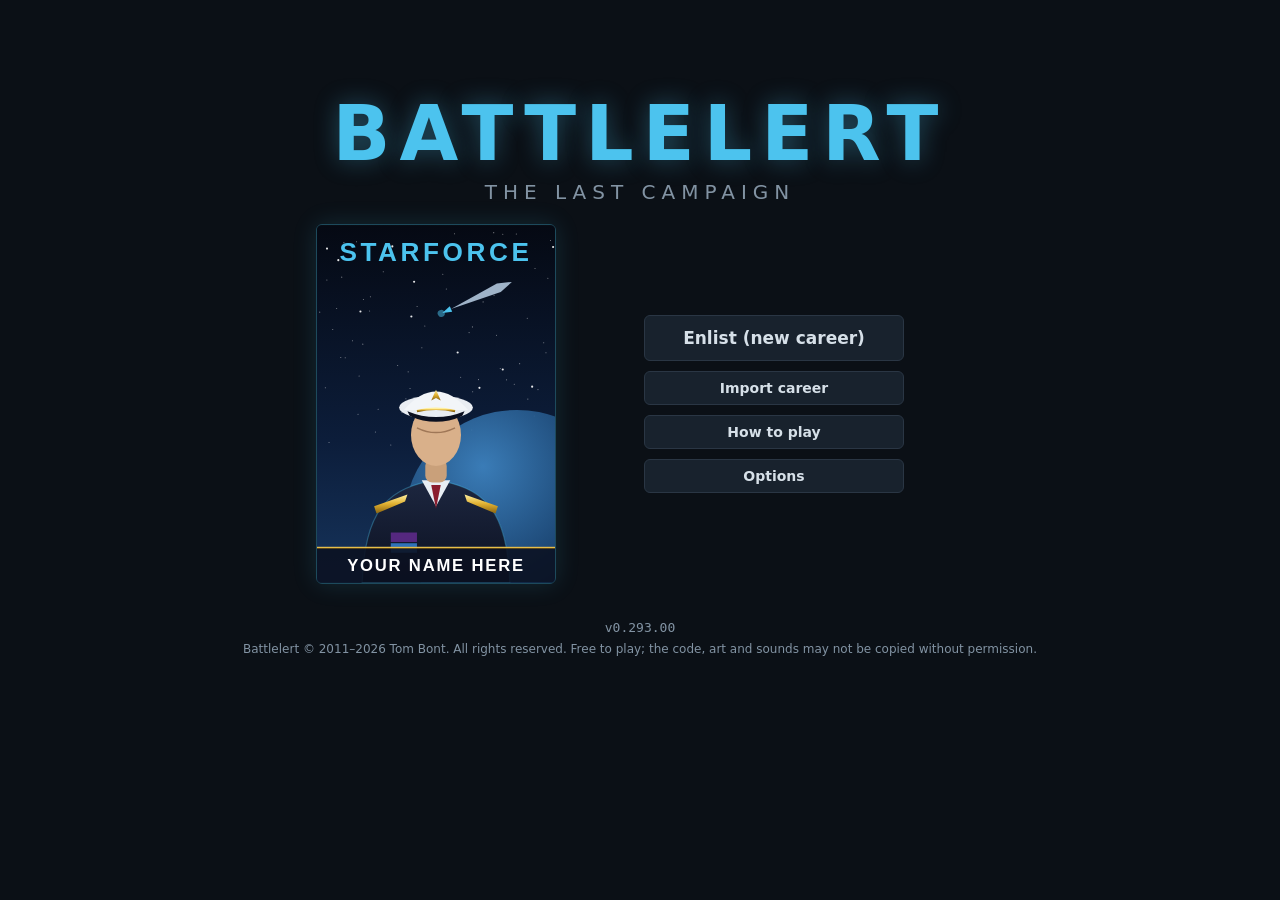
==== battlelert.html @ 534ef5fa "Five missions for every class: Shadow, Screen the warp, Relieve the outpost, Decoy, Fleet action, pl" ====
<!doctype html>
<!-- Battlelert © 2011–2026 Tom Bont. All rights reserved. See LICENSE. -->
<html lang="en">
<head>
<meta charset="utf-8">
<meta name="copyright" content="© 2011–2026 Tom Bont. All rights reserved.">
<meta name="viewport" content="width=device-width, initial-scale=1">
<title>Battlelert</title>
<link rel="stylesheet" href="css/style.css?b=68c37e3f">
</head>
<body>

<!-- ============================================================ Title -->
<section id="scr-title" class="screen page">
  <div class="title-card">
    <div class="logo">BATTLELERT</div>
    <div class="subtitle">The Last Campaign</div>
    <div class="title-main">
    <div id="title-poster" class="title-poster" aria-hidden="true"></div>
    <div class="menu">
      <div id="title-rack" class="title-rack" hidden></div>
      <button id="btn-continue" class="big primary" hidden>Continue career</button>
      <button id="btn-enlist" class="big">Enlist (new career)</button>
      <button id="btn-import">Import career</button>
      <button id="btn-how">How to play</button>
      <button id="btn-options-title">Options</button>
      <input id="import-file" type="file" accept=".json,application/json" hidden>
    </div>
    </div>
    <div class="version-line">v<span class="app-version"></span></div>
    <div class="copyright">Battlelert © 2011–2026 Tom Bont. All rights reserved. Free to play; the code, art and sounds may not be copied without permission.</div>
  </div>
</section>

<!-- =========================================================== Enlist -->
<section id="scr-enlist" class="screen page" hidden>
  <div class="sheet narrow">
    <h1>Enlist</h1>
    <p class="lede">Every career starts aboard a gunboat, in the engine room or at the gun. Choose the name your crews will know you by.</p>
    <label class="field-label" for="hero-name">Hero name</label>
    <input id="hero-name" class="text-input" type="text" maxlength="24" autocomplete="off" placeholder="e.g. Plasma Pete">
    <p class="muted small-text">Shown on your career hub and service record, and used for your save file (BATTLELERT_<i>name</i>.json).</p>
    <p id="enlist-warn" class="warn-note" hidden></p>
    <div class="actions">
      <button id="btn-enlist-back">Back</button>
      <button id="btn-enlist-go" class="big primary">Enlist</button>
    </div>
  </div>
</section>

<!-- ======================================================== Career hub -->
<section id="scr-hub" class="screen page" hidden>
  <div class="sheet">
    <h1 id="hub-name"></h1>
    <div id="hub-summary" class="hub-summary"></div>
    <h2>Career</h2>
    <div id="hub-grid" class="grid-wrap"></div>
    <p id="hub-last" class="muted"></p>
    <div class="hub-actions">
      <button id="btn-tests">Starforce Academy</button>
      <button id="btn-hub-signoffs">Rapid sign-offs</button>
      <button id="btn-hub-record">Service record</button>
      <button id="btn-hub-registry">Naval Registry</button>
      <button id="btn-hub-memoriam">In Memoriam</button>
      <button id="btn-hub-export">Export career</button>
      <button id="btn-hub-options">Options</button>
      <button id="btn-hub-title">Title screen</button>
    </div>
  </div>
</section>

<!-- ======================================================== Job offers -->
<section id="scr-offers" class="screen page" hidden>
  <div class="sheet">
    <div class="page-head"><h1 id="offers-title">Job Offers</h1><div class="page-head-btns"><button id="btn-offers-lower-top">Requalifying jobs</button><button id="btn-offers-back-top">Career hub</button></div></div>
    <p id="offers-lede" class="lede"></p>
    <div id="offers-list" class="offers"></div>
    <div class="actions"><button id="btn-offers-lower">Requalifying jobs</button><button id="btn-offers-back">Career hub</button></div>
  </div>
</section>

<!-- ===================================================== Crew (Command jobs: js/roster.js) -->
<section id="scr-crew" class="screen page" hidden>
  <div class="sheet">
    <h1 id="crew-title">Your Crew</h1>
    <p id="crew-lede" class="lede"></p>
    <div id="crew-posts" class="crew-posts"></div>
    <div class="actions"><button id="btn-crew-back">Job offers</button><button id="btn-crew-done" class="primary">Done</button></div>
  </div>
</section>

<!-- ===================================================== Service record -->
<section id="scr-record" class="screen page" hidden>
  <div class="sheet">
    <div class="rp-head"><h1 id="rec-title">Service Record</h1><span></span><button id="btn-record-top">Career hub</button></div>
    <div id="rec-summary" class="hub-summary"></div>
    <div class="table-wrap"><table id="rec-reps" class="rec-reps"></table></div>
    <div id="rec-profile" class="profile"></div>
    <h2>Career</h2>
    <div id="rec-grid" class="grid-wrap"></div>
    <h2>Mission History</h2>
    <div class="table-wrap"><table id="rec-history" class="hist-table"></table></div>
    <div class="actions"><button id="btn-record-back">Career hub</button></div>
  </div>
</section>

<!-- ===================================================== Mission reports (a ribbon tapped on the career chart) -->
<section id="scr-reports" class="screen page" hidden>
  <div class="sheet">
    <div class="rp-head"><div id="rp-ribbon"></div><h1 id="rp-title">Mission Reports</h1><button id="btn-rp-top">Back</button></div>
    <p id="rp-sum" class="muted"></p>
    <div id="rp-list" class="rp-list"></div>
    <div class="actions"><button id="btn-rp-back">Back</button></div>
  </div>
</section>

<!-- ===================================================== In Memoriam (every man killed in action under him) -->
<section id="scr-memoriam" class="screen page" hidden>
  <div class="sheet">
    <div class="rp-head"><h1>In Memoriam</h1><span></span><button id="btn-mem-top">Career hub</button></div>
    <p id="mem-sum" class="muted"></p>
    <div id="mem-list" class="rp-list"></div>
    <div class="actions"><button id="btn-mem-back">Career hub</button></div>
  </div>
</section>

<!-- ===================================================== Naval Registry -->
<section id="scr-registry" class="screen page" hidden>
  <div class="sheet">
    <div class="rp-head"><h1>Naval Registry</h1><span></span><button id="btn-registry-top">Career hub</button></div>
    <p class="lede">Tap a ship for its statistics and service career.</p>
    <label class="reg-filter"><input type="checkbox" id="reg-served"> Only ships I've served on</label>
    <div id="reg-list"></div>
    <div class="actions"><button id="btn-registry-back">Career hub</button></div>
  </div>
</section>

<!-- ========================================================= Ship card -->
<section id="scr-shipcard" class="screen page" hidden>
  <div class="sheet">
    <h1 id="card-title"></h1>
    <p id="card-lede" class="lede"></p>
    <div class="card-top"><div id="card-art" class="card-art"></div><table id="card-stats" class="db-table card-stats"></table></div>
    <div id="card-awards" hidden></div>
    <h2>Guns</h2>
    <div class="table-wrap"><table id="card-guns" class="db-table"></table></div>
    <p id="card-gun-note" class="info-note" hidden></p>
    <p id="card-gun-cap" class="muted"></p>
    <h2>Service Career</h2>
    <div class="table-wrap"><table id="card-service" class="db-table"></table></div>
    <div class="actions"><button id="btn-card-back">Naval Registry</button></div>
  </div>
</section>

<!-- ========================================================= Briefing -->
<section id="scr-briefing" class="screen page" hidden>
  <div class="sheet">
    <h1>Mission Briefing</h1>
    <p class="brief-story" id="brief-story" hidden></p>
    <p class="lede" id="brief-lede"></p>
    <p id="brief-op" class="brief-op" hidden></p>
    <h2 id="brief-route-title">Route</h2>
    <div class="table-wrap"><table id="brief-route" class="db-table brief-t"></table></div>
    <p id="brief-route-note" class="muted" hidden></p>
    <h2 id="brief-ship-title">Your Ship</h2>
    <div class="card-top"><div id="brief-art" class="card-art"></div><table id="brief-ship" class="db-table card-stats"></table></div>
    <div class="table-wrap"><table id="brief-guns" class="db-table brief-t brief-guns"></table></div>
    <h2 id="brief-station">Your Station: Main Engineering</h2>
    <p id="brief-post" class="muted"></p>
    <div id="brief-squad" class="table-wrap" hidden></div>
    <div id="brief-crew" class="table-wrap" hidden></div>
    <ul class="tight" id="brief-gun" hidden>
      <li id="brief-pt"><b>Two torpedoes</b> (LAUNCH 1 and 2, keys 1 and 2): slow, they home on a frigate or siege battery and hit harder than anything else you carry. Reloaded every sortie.</li>
      <li id="brief-gmain" hidden><b>Main gun:</b> press M when it's charged; it hits the first ship straight off the bow (the gold line). The pilot swings the bow toward the biggest target, which slides away, so time your shot.</li>
      <li id="brief-gwing" hidden><b>Gunboat squadron:</b> launched early in each system, it strafes the enemy and shoots down nearby torpedoes, then comes home before the warp.</li>
      <li id="brief-gmines" hidden><b>Minefield:</b> the mines sit still and stream past from ahead as the ship moves; shoot the ones on a collision course before they reach the shield.</li>
      <li id="brief-sweep" hidden><b>Mine lane</b> (sortie 2): clear a lane through a minefield so the fleet behind can get through. Shoot as many mines as you can; one that touches your shield hits. The report shows the share of the lane cleared.</li>
      <li id="brief-hmines" hidden><b>Minefield:</b> the mines sit still and stream past as you move; steer between them. More thrust brings them faster and more often.</li>
    </ul>
    <ul class="tight" id="brief-eng">
      <li id="brief-main" hidden><b>Main gun:</b> fires by itself whenever it's full and a target is up. Keep feeding it.</li>
      <li id="brief-hangar" hidden><b>Launchers and arresters:</b> full launchers at the launch call early in each system, full arresters at the recovery call before the warp. No warp without the gunboats unless the hull is at 20% or less: then the hangar bay is destroyed, there's no launch or recovery, and gunboats still out are left behind.</li>
      <li id="brief-rx" hidden><b>Several reactors:</b> each capacitor is wired to one (the letter on its column). Tap the letter or press R to move it; it draws nothing for 2 s while it switches. The shields draw evenly from all of them (A+B), aux included, and don't move.</li>
      <li id="brief-buster" hidden><b>Planet buster:</b> the last system is the drop: no warp out. The planet buster must be full and launched from the drop zone within 10 s of the window opening, or the mission fails; the drive isn't needed there. It can't charge in warp space.</li>
      <li id="brief-mines" hidden><b>Minefield:</b> the engines get only what the capacitors leave. Ease off charging during each weave, or the ship drifts into mines.</li>
    </ul>
    <div class="actions">
      <button id="btn-brief-back">Back</button>
      <button id="btn-brief-new" hidden>New mission</button>
      <button id="btn-brief-how">How to play</button>
      <button id="btn-brief-go" class="big primary">Stations, Please</button>
    </div>
  </div>
</section>

<!-- ========================================================== Console -->
<section id="scr-console" class="screen" hidden>
  <header class="con-head">
    <span class="brand">BATTLELERT</span>
    <span class="hd-item" id="hd-station">Main Engineering · Destroyer</span>
    <span class="hd-item" id="hd-jump"></span>
    <span class="hd-item hd-phase" id="hd-phase"></span>
    <span class="hd-spacer"></span>
    <button id="btn-hints" class="small" data-hint="Hint mode: point at any control to see what it does. Key: H.">Hints</button>
    <button id="btn-options" class="small" data-hint="Volumes, high-contrast theme, keyboard help.">Options</button>
    <button id="btn-bridge" class="small cp-back" data-hint="The captain: back to the bridge; your engineer takes the engine room again. Key: B." hidden>Bridge (B)</button>
    <button id="btn-testwin" class="small" data-hint="Testing: end the mission now as a success at 75%.">Test win</button>
    <button id="btn-pause" class="small" data-hint="Pause and blank the screen. Key: Space.">Pause</button>
    <span class="hd-ver">v<span class="app-version"></span></span>
  </header>

  <div class="con-top">
    <div class="panel forecast" data-hint="Forecast strip: announced demands for the next 15 seconds. 'Now' is the left edge; things slide toward it. Salvos hit the shields, burns load the engines, gun requests drain a gun.">
      <div class="fc-head"><span>FORECAST</span><span class="muted">now</span><span class="fc-ticks"><i>5 s</i><i>10 s</i><i>15 s</i></span><span id="fc-jump" class="fc-jump"></span></div>
      <div class="fc-lanes" id="fc-lanes">
        <div class="fc-lane" data-lane="salvo"><span class="fc-label">SALVOS</span><div class="fc-track"></div></div>
        <div class="fc-lane" data-lane="burn"><span class="fc-label">ENGINES</span><div class="fc-track"></div></div>
        <div class="fc-lane" data-lane="request"><span class="fc-label">CALLS</span><div class="fc-track"></div></div>
      </div>
    </div>
    <div class="panel comms" data-hint="Comms log: the bridge and crew. Warnings come here and on the forecast strip.">
      <div class="panel-title">COMMS</div>
      <div id="comms-log" class="comms-log" aria-live="polite"></div>
    </div>
  </div>

  <div class="con-main">
    <aside class="panel left">
      <div class="panel-title" id="reactor-title">REACTOR</div>
      <div id="rx-multi" class="rx-multi" hidden></div>
      <div class="gauge-wrap" data-hint="Reactor load: engines plus every capacitor's charge rate, against the reactor's safe output. Over 100% builds heat.">
        <svg id="gauge" viewBox="0 0 200 120" class="gauge" aria-label="Reactor load">
          <path class="g-bg" d="M20 105 A80 80 0 0 1 180 105" />
          <path id="g-over" class="g-over" d="" />
          <path id="g-val" class="g-val" d="" />
          <line id="g-100" class="g-100" x1="0" y1="0" x2="0" y2="0" />
          <text id="g-pct" x="100" y="92" text-anchor="middle" class="g-pct">0%</text>
          <text x="100" y="112" text-anchor="middle" class="g-sub">LOAD</text>
        </svg>
        <div class="load-detail" id="load-detail"></div>
      </div>
      <div class="heat" id="heat-box" data-hint="Reactor heat. Load above 100% builds it, load below 100% sheds it. At full heat the failsafe trips a capacitor off the reactor for 10 s, lowest priority first.">
        <div class="row-label"><span>HEAT</span><span id="heat-val">0</span></div>
        <div class="hbar"><div id="heat-fill" class="hbar-fill heat-fill"></div><i class="hbar-mark" style="left:80%"></i></div>
        <div id="heat-warn" class="warn-text" hidden>⚠ OVERHEATING</div>
      </div>
      <div class="engines" data-hint="Engines are wired straight to the reactor. When the pilot burns hard, less is left for charging. In a minefield the engines get only what the capacitors leave; STARVED means the ship is drifting toward the mines.">
        <div class="row-label"><span>ENGINES</span><span id="eng-val"></span></div>
        <div class="hbar"><div id="eng-fill" class="hbar-fill eng-fill"></div></div>
      </div>
      <div class="auxbank" id="auxbank" data-hint="Aux bank: a reserve you switch onto capacitors with their AUX buttons (key A). It charges them without loading the reactor. Refills only in warp space.">
        <div class="row-label"><span>AUX BANK</span><span id="aux-val"></span></div>
        <div class="hbar"><div id="aux-fill" class="hbar-fill aux-fill"></div></div>
        <div id="aux-out" class="muted small-text"></div>
      </div>
      <div class="triporder" data-hint="Trip order: when the reactor overheats, the failsafe trips these first. Drag the P badges on the capacitors, or select one and press [ or ] to change it.">
        <div class="row-label"><span>TRIPS FIRST</span></div>
        <ol id="trip-order" class="trip-list"></ol>
      </div>
    </aside>

    <div class="caps" id="caps"></div>

    <aside class="panel right">
      <div class="panel-title">SHIP</div>
      <div data-hint="Hull. Salvos the shields don't stop damage the hull. At 0 the ship is lost.">
        <div class="row-label"><span>HULL</span><span id="hull-val"></span></div>
        <div class="hbar tall"><div id="hull-fill" class="hbar-fill hull-fill"></div></div>
      </div>
      <div id="crew-status" class="crew-status" data-hint="Crew. If life support runs dry, the crew is crippled: gunners fire slower and miss more."></div>
      <div class="jump-box" data-hint="Jump progress. The captain jumps when the window is open and the warp drive is full.">
        <div class="row-label"><span id="jump-label">WARP</span><span id="jump-drive"></span></div>
        <div class="hbar tall"><div id="jump-fill" class="hbar-fill drive-fill"></div></div>
        <div id="jump-status" class="jump-status"></div>
      </div>
      <div class="route-box" data-hint="Mission route: three systems, then the Azurian world.">
        <div class="row-label"><span>ROUTE</span></div>
        <ol id="route" class="route"></ol>
      </div>
      <div class="damage-box" data-hint="Damage report. Damage slows chargers, lowers reactor output and weakens the thrusters. In warp space, damage control repairs half of it.">
        <div class="row-label"><span>DAMAGE</span></div>
        <ul id="damage-list" class="damage-list"><li class="muted">None</li></ul>
      </div>
    </aside>
  </div>

  <footer class="con-foot">
    <span id="hint-bar" class="hint-bar">1–6 select · ↑↓ charge rate (Shift: ×5) · ←→ next system · A aux · [ ] priority · 0 zero · M max · Space pause · H hints</span>
  </footer>

  <div id="planning-banner" class="planning-banner" hidden>PAUSED: planning view (cost 10% of this mission's score). Space resumes.</div>
  <div id="jump-flash" class="jump-flash" hidden>WARP</div>
  <div id="narrow-note" class="narrow-note">The engine room needs a tablet or desktop screen. Turn the device sideways or use a wider window.</div>
</section>

<!-- ==================================================== Gunner turret -->
<section id="scr-turret" class="screen" hidden>
  <header class="con-head">
    <span class="brand">BATTLELERT</span>
    <span class="hd-item" id="tu-station">Gun 1 · Gunboat</span>
    <span class="hd-item" id="tu-jump"></span>
    <span class="hd-item hd-phase" id="tu-phase"></span>
    <span class="hd-spacer"></span>
    <button id="btn-tu-view" class="small">Wide view (W)</button>
    <button id="btn-tu-options" class="small">Options</button>
    <button id="btn-tu-bridge" class="small cp-back" title="Back to the bridge; the man you replaced takes his station again (B)" hidden>Bridge (B)</button>
    <button id="btn-tu-testwin" class="small" title="Testing: end the mission now as a success at 75%.">Test win</button>
    <button id="btn-tu-exit" class="small" hidden>Exit training</button>
    <button id="btn-tu-pause" class="small">Pause</button>
    <span class="hd-ver">v<span class="app-version"></span></span>
  </header>
  <div class="tu-main">
    <aside class="panel tu-side" id="tu-gunside">
      <div class="panel-title" id="tu-weapon">GUN 1</div>
      <div class="tu-what muted small-text" id="tu-weapon-what"></div>
      <div class="tu-bats" id="tu-bats"></div>
      <div class="tu-toggles"><button id="tg-gunpick" class="tu-tg"></button><button id="tg-clickaim" class="tu-tg"></button></div>
      <div class="tu-charge-wrap">
        <div class="tu-vbar"><div class="tu-ticks" id="tu-ticks"></div><div id="tu-charge" class="tu-lvl"></div></div>
        <div class="tu-readout">
          <div class="row-label"><span>CHARGE</span></div>
          <div class="tu-big" id="tu-mj"></div>
          <div class="muted small-text" id="tu-shots"></div>
          <div class="row-label tu-gap"><span>HIT RATE</span></div>
          <div class="tu-acc" id="tu-acc"></div>
          <div class="row-label tu-gap"><span>FEED</span></div>
          <div class="tu-med" id="tu-feed"></div>
          <div id="tu-state" class="tu-state"></div>
        </div>
      </div>
      <div class="row-label"><span>TURRET</span></div>
      <div id="tu-tdmg" class="tu-tdmg"></div>
      <div id="tu-aimpad" class="tu-pad">◀ drag to aim ▶</div>
    </aside>
    <!-- The bridge (captain): one column, each station's status, meters and orders together -->
    <aside class="panel tu-side cp-side" id="cp-side" hidden>
      <div class="cp-sec" id="cp-sec-helm">
        <div class="cp-hd">HELM</div>
        <div class="cp-ln" id="cp-helm-ln"></div>
        <div class="cp-ln" id="cp-hdg-ln"></div>
        <div class="cp-ln" id="cp-nav-ln"></div>
        <div class="cp-ln" id="cp-win-ln"></div>
        <div class="cp-row"><button data-turn="-10" title="Course 10° to port (←; Shift 1°)">◀ 10°</button><button data-turn="10" title="Course 10° to starboard (→; Shift 1°)">10° ▶</button><button id="cp-resume" class="cp-wide" title="Back to the plotted course (R)">RESUME <small>(R)</small></button></div>
        <div class="cp-row" id="cp-station-grp" hidden><span class="cp-row cp-fill" id="cp-station"></span></div>
      </div>
      <!-- A squadron (the Squadron test): the commander's orders and his ships, one line each -->
      <div class="cp-sec" id="cp-sq" hidden>
        <div class="cp-hd" id="cp-sq-hd">SQUADRON</div>
        <div class="cp-ln" id="cp-sq-ln"></div>
        <div class="cp-ln cp-sq-alert" id="cp-sq-ln2"></div>
        <div class="cp-row" id="cp-sq-form"></div>
        <div class="cp-row" id="cp-sq-st"><button id="cp-sq-close" title="Close up: every ship's station a little closer ([)">CLOSE</button><button id="cp-sq-open" title="Open out: every ship's station a little farther apart (])">OPEN</button><button id="cp-sq-dress" title="Dress the line: every ship back on her exact station (L)">DRESS</button></div>
        <div class="cp-sq-ships" id="cp-sq-ships"></div>
        <div class="cp-row" id="cp-sq-allrow"><button id="cp-sq-all" title="Select the whole squadron, flagship and all (A); then tap a target or a spot on the map">ALL SHIPS <small>(A)</small></button></div>
        <div class="cp-row cp-sq-sel" id="cp-sq-selrow"><button id="cp-sq-recall" title="Back to formation on the flagship (Z); the flagship back to her plot">RECALL</button><button id="cp-sq-hold" title="Hold fire: hidden till an enemy is close, then they open up (X)">HOLD FIRE</button><button id="cp-sq-clear" title="Clear the selection (C)">CLEAR</button></div>
        <div class="cp-sq-card" id="cp-sq-card" hidden></div>
        <div class="cp-row" id="cp-sq-speed1"></div>
        <div class="cp-row"><span class="cp-row cp-sq-spd2" id="cp-sq-speed2"></span><button id="cp-sq-bridge" class="cp-wide" title="Drop down to the flagship's bridge and captain her yourself (D). Once a mission it costs 1 squadron reputation and 1 morale to the flag captain.">FLAG BRIDGE <small>(D)</small></button></div>
      </div>
      <!-- The telegraphs: engines (flank at the top down to stop), the gunners' order, the engineer's stance; meters over each -->
      <div class="cp-teles" id="cp-teles">
        <span class="cp-lbl">ENGINES</span><span class="cp-lbl">GUNNERS</span><span class="cp-lbl">ENGINEER</span>
        <div class="cp-meters" id="cp-m-eng"></div><div class="cp-meters" id="cp-m-gun"></div><div class="cp-meters" id="cp-m-engr"></div>
        <div class="cp-mv" id="cp-v-eng"></div><div class="cp-mv" id="cp-v-gun"></div><div class="cp-mv" id="cp-v-engr"></div>
        <div class="cp-tbtns" id="cp-tele"></div><div class="cp-tbtns" id="cp-gunord"></div><div class="cp-tbtns" id="cp-stance"></div>
      </div>
      <div class="cp-sec cp-torps" id="cp-sec-torp">
        <div class="cp-hd" id="cp-torp-lbl">TORPEDOES</div>
        <div class="cp-ln" id="cp-torp-ln"></div>
        <div class="cp-row" id="cp-pilot-row"></div>
        <div class="cp-row" id="cp-brk-row"><button data-brk="-1" title="Break to port (Z)">◀ BREAK</button><button data-brk="0" title="Take it on the shields (X)">TAKE IT</button><button data-brk="1" title="Break to starboard (C)">BREAK ▶</button></div>
        <div class="cp-row"><button id="cp-cover" title="Put your ship in the way of a burst at the ship you escort (Q)" hidden>COVER <small>(Q)</small></button></div>
      </div>
      <div class="cp-sec">
        <div class="cp-row" id="cp-ship-grp" hidden><button id="cp-main" title="Swing the bow onto the biggest ship within 45° of the bow for the main gun (M)" hidden>MAIN GUN <small>(M)</small></button><button id="cp-hangar" title="Launch or recover the gunboat squadron (L)" hidden>LAUNCH <small>(L)</small></button></div>
        <div class="cp-row"><button id="cp-warn" title="Warn engineering of a burn (E)">WARN ENG <small>(E)</small></button><button id="cp-jump" class="cp-jump cp-wide" title="Order the warp (J)">WARP <small>(J)</small></button></div>
        <div class="cp-row"><button id="cp-drop" class="cp-wide" title="Leave the bridge to run a station yourself (D). Once a mission it costs 1 command reputation and 1 morale to each man you replace.">STATIONS <small>(D)</small></button></div>
        <div class="cp-row cp-drop-pick" id="cp-drop-pick" hidden></div>
        <div class="cp-row" id="cp-sq-back-row" hidden><button id="cp-sq-back" class="cp-wide" title="Back to commanding the squadron; the flag captain takes his bridge again (Q)">SQUADRON <small>(Q)</small></button></div>
      </div>
    </aside>
    <!-- The helm (pilot station): replaces the gun panel -->
    <aside class="panel tu-side hm-side" id="tu-helm" hidden>
      <div class="panel-title">HELM</div>
      <div class="hm-order" id="hm-order"></div>
      <div class="hm-alerts" id="hm-alerts"></div>
      <div class="row-label"><span>ENGINES</span></div>
      <div class="hm-tele-txt" id="hm-tele-txt"></div>
      <div class="hm-tele" id="hm-tele"></div>
      <div class="hm-g"><button id="hm-gdown">− 1 G</button><span id="hm-gval"></span><button id="hm-gup">+ 1 G</button></div>
      <div class="hm-trim" id="hm-trim"><button data-trim="port" data-dir="-1">P −</button><button data-trim="port" data-dir="1">P +</button><span>TRIM ¼ G</span><button data-trim="stbd" data-dir="-1">S −</button><button data-trim="stbd" data-dir="1">S +</button></div>
      <div class="hm-engdmg" id="hm-engdmg" hidden></div>
      <div class="row-label"><span>THRUST</span><span id="hm-thrust"></span></div>
      <div class="hbar"><div id="hm-thrust-fill" class="hbar-fill eng-fill"></div></div>
      <div class="row-label"><span id="hm-rx-title">REACTOR</span><span class="hm-rx-key">▲ load · ▼ heat</span></div>
      <div class="hm-rx" id="hm-rxs"></div>
      <div class="row-label"><span>TURN</span><span id="hm-turn"></span></div>
      <div class="hm-turnbar"><i class="safe" id="hm-turn-safe"></i><i class="want" id="hm-turn-want"></i><i class="now" id="hm-turn-now"></i></div>
      <div class="row-label"><span>HULL STRESS</span><span id="hm-stress-val"></span></div>
      <div class="hbar"><div id="hm-stress" class="hbar-fill stress-fill"></div></div>
      <div class="hm-btns"><button id="hm-auto">AUTOPILOT <small>(T)</small></button><button id="hm-warn">WARN ENGINEERING <small>(E)</small></button></div>
    </aside>
    <div class="tu-field" id="tu-field"><canvas id="tu-canvas"></canvas>
      <!-- The helm wheel: drag it left or right; it stays where you leave it -->
      <div class="hm-wheel" id="hm-wheel" hidden>
        <svg viewBox="-60 -60 120 120" aria-label="Helm wheel"><g id="hm-wheel-g">
          <circle r="40" class="w-rim"/><circle r="9" class="w-hub"/>
          <g class="w-spokes"><line x1="0" y1="-52" x2="0" y2="52"/><line x1="-52" y1="0" x2="52" y2="0"/><line x1="-36.8" y1="-36.8" x2="36.8" y2="36.8"/><line x1="-36.8" y1="36.8" x2="36.8" y2="-36.8"/></g>
          <circle cx="0" cy="-52" r="5" class="w-top"/>
        </g></svg>
        <div class="hm-wheel-txt" id="hm-wheel-txt"></div>
        <button id="hm-mid" class="small">MIDSHIPS (0)</button>
      </div>
      <!-- Wide view: the side panels give way to this overlay -->
      <div class="tu-hud" id="tu-hud" hidden>
        <div class="hud-top">
          <span class="hud-guns" id="hud-guns"></span>
          <span id="hud-gun"></span>
          <span>HULL <i class="hud-bar"><i id="hud-hull" class="hull-fill"></i></i> <b id="hud-hull-val"></b></span>
          <span>SHIELDS <i class="hud-bar"><i id="hud-shield" class="tu-shield-fill"></i></i> <b id="hud-shield-val"></b></span>
          <span id="hud-rec"></span>
          <span id="hud-tally"></span>
        </div>
        <div class="hud-bottom" id="hud-comms"></div>
        <div class="hud-btns">
          <span class="hud-tubes" id="hud-tubes"><button id="hud-pt-1">LAUNCH 1</button><button id="hud-pt-2">LAUNCH 2</button></span>
          <button id="hud-main" hidden>MAIN GUN</button>
          <button id="hud-call">CALL FOR POWER</button>
          <button id="hud-fire" class="hud-fire">FIRE</button>
        </div>
      </div>
    </div>
    <aside class="panel tu-side">
      <div class="cp-map" id="cp-mapbox" hidden>
        <div class="cp-mapwrap" id="cp-mapwrap"><canvas id="cp-map" aria-label="System map: the plotted course; tap a point to steer for it, drag to pan"></canvas>
          <div class="cp-zoom"><button data-zoom="1" title="Zoom in (+)">+</button><button data-zoom="-1" title="Zoom out (−)">−</button><button data-zoom="0" title="The whole map (F)">FIT</button></div></div>
        <button class="cp-swap" id="cp-swap" title="Swap the map and the battle view (V)">⇄ SWAP</button>
      </div>
      <div class="panel-title">SHIP</div>
      <div class="row-label"><span>HULL</span><span id="tu-hull-val"></span></div>
      <div class="hbar tall"><div id="tu-hull" class="hbar-fill hull-fill"></div></div>
      <div class="row-label"><span>SHIELDS</span><span id="tu-shield-val"></span></div>
      <div class="hbar"><div id="tu-shield" class="hbar-fill tu-shield-fill"></div></div>
      <div class="row-label"><span id="tu-rec-label">RECOVERY</span><span id="tu-rec-val"></span></div>
      <div class="hbar"><div id="tu-rec" class="hbar-fill drive-fill"></div></div>
      <div id="tu-moabrow" hidden>
        <div class="row-label"><span>MOAB</span><span id="tu-moab-val"></span></div>
        <div class="hbar"><div id="tu-moab" class="hbar-fill moab-fill"></div></div>
      </div>
      <div id="tu-mainrow" hidden>
        <div class="row-label"><span>MAIN GUN</span><span id="tu-main-val"></span></div>
        <div class="hbar"><div id="tu-main-bar" class="hbar-fill main-fill"></div></div>
      </div>
      <div id="tu-tally" class="tu-tally"></div>
      <div class="row-label"><span>DAMAGE</span></div>
      <ul id="tu-damage" class="damage-list tu-damage"><li class="muted">None</li></ul>
      <div id="tu-comms" class="comms-log tu-comms" aria-live="polite"></div>
      <div class="tu-tubes" id="tu-tubes">
        <button id="btn-pt-1" class="tu-pt">LAUNCH 1 <small>(1)</small></button>
        <button id="btn-pt-2" class="tu-pt">LAUNCH 2 <small>(2)</small></button>
      </div>
      <button id="btn-tu-main" class="tu-main" hidden>MAIN GUN <small>(M)</small><i class="tu-main-bar"><i id="tu-main-fill"></i></i></button>
      <button id="btn-tu-call" class="tu-call">CALL FOR POWER <small>(C)</small></button>
      <button id="btn-tu-fire" class="tu-fire">FIRE</button>
      <button id="hm-launch" class="tu-fire hm-launch" hidden>LAUNCH <small>(Space)</small></button>
    </aside>
    <!-- The helm's compass strip: the compass across the top of the view, standing up at the far right -->
    <div class="hm-strip" id="hm-strip" hidden>
      <button class="hm-nudge" id="hm-nudge-up" title="Course 1° to starboard ( ] )">▲ +1°</button>
      <div class="hm-strip-box" id="hm-strip-box"><canvas id="hm-strip-cv" aria-label="Compass strip: tap a heading, or drag up and down to dial a course"></canvas></div>
      <button class="hm-nudge" id="hm-nudge-dn" title="Course 1° to port ( [ )">▼ −1°</button>
    </div>
  </div>
  <!-- (the captain's orders are all in the BRIDGE column now) -->
  <div class="cp-orders" id="cp-orders" hidden></div>
  <footer class="con-foot"><span class="hint-bar" id="tu-keys">← → slide · Space fire (hold) · 1 2 torpedoes · C call for power · P pause · Mouse: move to aim, hold button to fire · Touch: drag to aim, hold FIRE</span></footer>
  <div class="narrow-note">The turret needs a tablet or desktop screen. Turn the device sideways or use a wider window.</div>
</section>

<!-- ============================================================ Pause -->
<section id="ov-pause" class="overlay blank" hidden>
  <div class="ov-card">
    <h1>Paused</h1>
    <p>The screen is blank, so a break costs nothing.</p>
    <div class="menu">
      <button id="btn-resume" class="big primary">Resume (Space)</button>
      <button id="btn-look">Show the console for planning (costs 10% of the mission's score)</button>
      <button id="btn-options-pause">Options</button>
      <button id="btn-abandon" class="danger">Abandon ship</button>
    </div>
    <p id="pause-voice" class="muted small-text"></p>
    <p class="small-text"><button id="btn-sound-pause" class="small">Restart sound</button> <span class="muted">if the beeps and hits go quiet</span></p>
  </div>
</section>

<!-- ===================================================== Rapid sign-offs -->
<section id="ov-train" class="overlay" hidden>
  <div class="ov-card">
    <h1>Pilot Training</h1>
    <p>An endless buoy course: keep <b style="color:#ff4d4d">red</b> buoys to port (on your left) and <b style="color:#3dff7a">green</b> to starboard. No enemies, no orders. It's scored and rated, but earns no reputation and isn't saved to your record. Fly as long as you like; Exit training ends it.</p>
    <div id="train-ships" class="menu"></div>
    <div class="menu"><button id="btn-train-close">Back</button></div>
  </div>
</section>
<section id="ov-train-done" class="overlay" hidden>
  <div class="ov-card">
    <h1>Training Complete</h1>
    <div id="train-summary"></div>
    <p class="muted">Not saved to your record.</p>
    <div class="menu"><button id="btn-train-again">Fly again</button><button id="btn-train-done" class="primary">Done</button></div>
  </div>
</section>

<section id="ov-adm-offer" class="overlay" hidden>
  <div class="ov-card">
    <h1>Fleet Command</h1>
    <div id="adm-offer-body"></div>
    <div class="menu"><button id="btn-adm-offer-go" class="primary">Take command</button><button id="btn-adm-offer-close">Back</button></div>
  </div>
</section>

<section id="ov-signoffs" class="overlay" hidden>
  <div class="ov-card">
    <h1>Rapid Sign-Offs</h1>
    <div id="signoffs-body"></div>
    <div class="menu"><button id="btn-signoffs-close" class="primary">Done</button></div>
  </div>
</section>

<!-- ========================================================= warp space -->
<section id="ov-grav" class="overlay" hidden>
  <div class="ov-card wide">
    <h1 id="grav-title">In Warp Space</h1>
    <div id="grav-body"></div>
    <div class="menu"><button id="btn-grav-go" class="big primary">Drop out of warp space</button></div>
  </div>
</section>

<!-- The plotting screen: in warp space before each system (clock stopped) -->
<section id="ov-plot" class="overlay" hidden>
  <div class="ov-card plot-card">
    <h1 id="pl-title">Plot the Course</h1>
    <div class="plot-main">
      <div class="plot-mapbox" id="pl-mapbox"><canvas id="pl-map" aria-label="System map: tap to lay a waypoint, tap a waypoint to remove it"></canvas></div>
      <div class="plot-side">
        <div class="plot-squad" id="pl-squad" hidden></div>
        <p class="small-text plot-mission" id="pl-hint"></p>
        <div class="plot-legs" id="pl-legs"></div>
        <div class="plot-time" id="pl-time"></div>
        <div class="plot-warn" id="pl-warn"></div>
        <div class="plot-btns">
          <button id="pl-nav">Navigator's plot <small>(N)</small></button>
          <button id="pl-undo">Undo <small>(U)</small></button>
          <button id="pl-clear">Clear</button>
          <button id="pl-new" hidden>New mission</button>
        </div>
        <button id="pl-go" class="big primary">Accept <small>(Enter)</small></button>
      </div>
    </div>
  </div>
</section>

<!-- ========================================================= Debriefing -->
<section id="scr-debrief" class="screen page" hidden>
  <div class="sheet">
    <h1 id="db-title">Debriefing</h1>
    <p id="db-lede" class="lede"></p>
    <div class="score-row">
      <div class="score-big"><span id="db-score">0</span><small>score</small></div>
      <div id="db-parts" class="score-parts"></div>
    </div>
    <div class="two-col">
      <div><h2>What Went Well</h2><p id="db-good"></p></div>
      <div><h2>Worst Moment</h2><p id="db-worst"></p></div>
    </div>
    <h2 id="db-jumps-title">Warp by Warp</h2>
    <table class="db-table" id="db-jumps"></table>
    <h2>Details</h2>
    <div id="db-detail" class="db-detail"></div>
    <div id="db-career" class="db-career" hidden></div>
    <div class="actions">
      <button id="btn-db-hub" class="primary" hidden>Career hub</button>
      <button id="btn-db-again">Fly again (same route)</button>
      <button id="btn-db-new" class="primary">New mission</button>
      <button id="btn-db-save">Save debriefing</button>
      <button id="btn-db-title">Title screen</button>
    </div>
  </div>
</section>

<!-- ========================================================= Admirals -->
<!-- The Fleet Admiral's campaign on the hex map (admirals.js, admiralsview.js; the Admirals test) -->
<section id="scr-admirals" class="screen" hidden>
  <header class="adm-head">
    <b id="adm-title">Admirals</b>
    <span id="adm-turn" data-hint="Fleet HQ's turns for the campaign. One turn is one warp."></span>
    <span id="adm-seed" class="muted"></span>
    <span class="adm-gap"></span>
    <button id="btn-adm-how" class="small" data-hint="How to play.">How to play</button>
    <button id="btn-adm-quit" class="small" data-hint="Leave the campaign (nothing is saved).">Quit</button>
    <button id="btn-adm-withdraw" class="small" data-hint="End the campaign now: whatever your forces hold still scores (the target world only if held to the last turn). Key: W.">Withdraw</button>
    <button id="btn-adm-end" class="primary" data-hint="Every force makes its move, the Azurians make theirs, all at once; then the report. Key: Enter.">End turn</button>
  </header>
  <div class="adm-body">
    <div class="adm-map"><svg id="adm-svg" role="img" aria-label="hex map"></svg></div>
    <aside class="adm-side">
      <h3>Your Fleet</h3>
      <div class="adm-btns">
        <button id="btn-adm-all" class="small" data-hint="Select every force (again: none). Key: A.">All</button>
        <button id="btn-adm-hold" class="small" data-hint="The forces selected stay where they are. Key: H.">Hold</button>
        <button id="btn-adm-split" class="small" data-hint="Split each force selected: its top ship stays, and each escort's pyramid becomes a force of its own. Key: S.">Split</button>
        <button id="btn-adm-join" class="small" data-hint="Join the forces selected (all in one system): the biggest ship leads, the others become her escorts. Key: J.">Join</button>
        <button id="btn-adm-flag" class="small" data-hint="Fly your flag in the force selected (first turn only). Key: F.">Fly flag</button>
        <button id="btn-adm-buster" class="small" hidden data-hint="G9: load the planet buster into the force selected's dreadnought (first turn only; the Azurians don't know which). Key: B.">Load buster</button>
      </div>
      <div id="adm-fleet"></div>
      <h3>System</h3>
      <div id="adm-sys"></div>
      <h3>Reports</h3>
      <div id="adm-report"></div>
    </aside>
  </div>
  <div id="adm-hint" class="adm-hint"></div>
  <div id="adm-modal" class="overlay" hidden></div>
</section>

<!-- ============================================================= Tests -->
<section id="ov-tests" class="overlay" hidden>
  <div class="ov-card">
    <h1>Starforce Academy</h1>
    <p class="muted small-text">Train at any station, on any ship. Nothing is saved to your record.</p>
    <div class="test-grid">
      <button id="btn-hub-train" class="small">Pilot training</button><span class="muted">your ships</span><span></span>
      <button id="btn-start" class="small">Engine room</button><span class="muted">Destroyer</span><span></span>
      <button id="btn-gunner" class="small">Gunner turret</button><span class="muted">Gunboat</span>
      <select id="gun-pick" aria-label="gun">
        <option value="pulse">Pulse cannon</option>
        <option value="rail">Rail gun</option>
        <option value="ion">Ion gun</option>
      </select>
      <button id="btn-ring" class="small">Gunner ring</button><span class="muted">Destroyer</span><span></span>
      <button id="btn-helm" class="small">Pilot helm</button><span class="muted">ship</span><select id="ship-pick" aria-label="ship"></select>
      <button id="btn-captain" class="small">Captain bridge</button><span class="muted">ship</span><select id="cap-pick" aria-label="ship"></select>
      <span></span><span class="muted">mission</span><select id="cap-op" aria-label="captain's mission"></select>
      <button id="btn-squadron" class="small">Squadron</button><span id="sq-n" class="muted">4 ships</span><select id="sq-pick" aria-label="squadron"></select>
      <span></span><span class="muted">mission</span><select id="sq-op" aria-label="squadron's mission"></select>
      <button id="btn-admirals" class="small">Admirals</button><span id="adm-n" class="muted">10 ships</span><select id="adm-pick" aria-label="fleet"></select>
    </div>
    <div class="test-seed">
      <label for="seed-input">Route</label>
      <input id="seed-input" type="text" inputmode="decimal" placeholder="000.00.00" autocomplete="off">
      <button id="btn-seed-new" class="small" title="Roll a new route">New</button>
    </div>
    <p class="muted small-text">Same route, same mission. Share it to compare runs.</p>
    <div class="menu"><button id="btn-tests-close">Close</button></div>
  </div>
</section>

<!-- =========================================================== Options -->
<section id="ov-options" class="overlay" hidden>
  <div class="ov-card">
    <h1>Options</h1>
    <h3>Sound</h3>
    <div class="snd-grid"><button id="btn-opt-sound">Volumes and voices</button><button id="btn-sound-test">Test sounds</button><button id="btn-sound-opt">Restart sound</button></div>
    <h3>Display</h3>
    <div class="opt-grid">
      <label for="opt-contrast">High-contrast theme</label><input id="opt-contrast" type="checkbox">
      <label for="opt-hints">Hint mode</label><input id="opt-hints" type="checkbox">
    </div>
    <h3>Keys and taps</h3>
    <div id="opt-keys-btns" class="snd-grid"><button data-keys="0">Engine Room</button><button data-keys="1">At the Gun</button><button data-keys="2">At the Helm</button><button data-keys="3">On the Bridge</button><button data-keys="4">Commanding a Squadron</button><button data-keys="5">Admirals</button></div>
    <div class="menu"><button id="btn-options-close" class="primary">Done</button></div>
  </div>
</section>
<section id="ov-opt-sound" class="overlay" hidden>
  <div class="ov-card">
    <h1>Volumes and Voices</h1>
    <div class="opt-grid">
      <label for="vol-fx">Effects</label><input id="vol-fx" type="range" min="0" max="100" step="5">
      <label for="vol-alarm">Alarms</label><input id="vol-alarm" type="range" min="0" max="100" step="5">
      <label for="vol-chat">Radio clicks</label><input id="vol-chat" type="range" min="0" max="100" step="5">
      <label for="opt-voice">Spoken messages</label><input id="opt-voice" type="checkbox">
      <label for="vol-voice">Voices</label><input id="vol-voice" type="range" min="0" max="100" step="5">
      <span></span><div><button id="btn-voice-test" class="small">Test crew voices</button></div>
    </div>
    <p id="voice-status" class="muted small-text"></p>
    <details id="voice-details" class="voice-details">
      <summary>Which voice each crew member uses</summary>
      <p id="voice-count" class="muted small-text"></p>
      <table id="voice-table" class="keys"></table>
      <p class="muted small-text">For more natural voices on an iPad: Settings &gt; Accessibility &gt; Spoken Content &gt; Voices &gt; English. Download a few voices marked Enhanced or Premium (different accents work well), then reload the game.</p>
    </details>
    <div class="menu"><button id="btn-opt-sound-close" class="primary">Back</button></div>
  </div>
</section>
<section id="ov-opt-keys" class="overlay" hidden>
  <div class="ov-card wide">
    <h1 id="opt-keys-title">Keys</h1>
    <div class="opt-keys" data-sec="0" hidden>
    
    <table class="keys">
      <tr><td>1 – 9</td><td>Select a system</td></tr>
      <tr><td>↑ ↓</td><td>Raise or lower its charge rate (hold Shift for big steps)</td></tr>
      <tr><td>← →</td><td>Select the next system left or right</td></tr>
      <tr><td>0 / M</td><td>Charge rate to zero / to maximum</td></tr>
      <tr><td>A</td><td>Switch the aux bank onto or off the selected capacitor</td></tr>
      <tr><td>[ ]</td><td>Raise or lower its priority (what trips first)</td></tr>
      <tr><td>R</td><td>Move it to the next reactor (battleship and up; the shields draw from all of them and don't move)</td></tr>
      <tr><td>Space</td><td>Pause and resume</td></tr>
      <tr><td>Esc</td><td>Back to the fight after looking at the paused console</td></tr>
      <tr><td>H</td><td>Hint mode</td></tr>
      <tr><td>Enter</td><td>Continue after the report on each warp (after the last one, on to the debriefing)</td></tr>
    </table>
    </div>
    <div class="opt-keys" data-sec="1" hidden>
    
    <table class="keys">
      <tr><td>← → (or A D)</td><td>Turn the gun clockwise or counterclockwise around the ship</td></tr>
      <tr><td>Space (or ↑)</td><td>Fire (hold)</td></tr>
      <tr><td>C</td><td>Call for power</td></tr>
      <tr><td>1 – 8</td><td>Take that gun (ships with two guns or more); you trade places with its gunner</td></tr>
      <tr><td>1 / 2</td><td>Launch torpedo 1 or 2 (gunboat)</td></tr>
      <tr><td>M</td><td>Fire the main gun once it's charged (light cruiser and up)</td></tr>
      <tr><td>O</td><td>Change the standing order of the gun you hold: P point defense, L stop launches, H hunt, F free fire</td></tr>
      <tr><td>W</td><td>Wide view on or off (the battle fills the screen, bow to the right)</td></tr>
      <tr><td>P / Esc</td><td>Pause and resume</td></tr>
      <tr><td>Enter</td><td>Continue after the report on each warp (after the last one, on to the debriefing)</td></tr>
      <tr><td>Mouse</td><td>The gun follows the pointer around the ship; click a ship or torpedo to swing to it; hold the button to fire</td></tr>
      <tr><td>Touch</td><td>Touch the view to point the gun, or drag on the aim pad; tap a ship or torpedo to swing to it; hold FIRE</td></tr>
    </table>
    </div>
    <div class="opt-keys" data-sec="2" hidden>
    
    <table class="keys">
      <tr><td>← →</td><td>Turn the wheel to port or starboard (it stays where you leave it)</td></tr>
      <tr><td>0</td><td>Wheel amidships</td></tr>
      <tr><td>↑ ↓</td><td>Both engines one order up or down (full astern … stop … slow, cruise, standard, full, flank)</td></tr>
      <tr><td>Q / A</td><td>Port engine one order up / down</td></tr>
      <tr><td>P / L</td><td>Starboard engine one order up / down</td></tr>
      <tr><td>+ / −</td><td>Both engines one G more or less ("all ahead 3 G")</td></tr>
      <tr><td>W / S</td><td>Trim the port engine ¼ G up / down (to match a damaged engine)</td></tr>
      <tr><td>O / K</td><td>Trim the starboard engine ¼ G up / down</td></tr>
      <tr><td>T</td><td>Autopilot on or off (it holds the heading you're on)</td></tr>
      <tr><td>[ ]</td><td>Course 1° to port or starboard on autopilot (like the ▼ ▲ nudge buttons on the strip)</td></tr>
      <tr><td>E</td><td>Warn engineering that a burn is coming</td></tr>
      <tr><td>Space</td><td>Launch from the carrier's tube</td></tr>
      <tr><td>Esc</td><td>Pause and resume</td></tr>
      <tr><td>Enter</td><td>Continue after the carrier report</td></tr>
      <tr><td>Mouse / touch</td><td>Drag the wheel; tap an order on the telegraph (the middle column orders both engines); tap the compass across the top to steer there on autopilot; slide the strip at the far right up and down: on autopilot it sets the course, by hand it's the wheel; tap the captain's order or the warp heading to fly it on autopilot</td></tr>
    </table>
    </div>
    <div class="opt-keys" data-sec="3" hidden>
    
    <table class="keys">
      <tr><td>← →</td><td>Course 10° to port or starboard (Shift: 1°), a course of your own</td></tr>
      <tr><td>R</td><td>Resume the plotted course</td></tr>
      <tr><td>↑ ↓</td><td>Engines one order up or down (stop … flank)</td></tr>
      <tr><td>Z / X / C</td><td>On a torpedo burst: break to port / take it on the shields / break to starboard</td></tr>
      <tr><td>G</td><td>Gunners' order: torpedoes, launchers, hunt, free fire</td></tr>
      <tr><td>B</td><td>Pilot's break policy (gunboat to destroyer): evade, hold course, steady</td></tr>
      <tr><td>S</td><td>Engineer's stance: balanced, shields first, guns first, main gun first (light cruiser and up), drive first, MOAB: planet buster first (dreadnought)</td></tr>
      <tr><td>E</td><td>Warn engineering that a burn is coming</td></tr>
      <tr><td>J</td><td>Order the warp (once it's ready); on a gunboat, the recovery</td></tr>
      <tr><td>M</td><td>Light cruiser and up: MAIN GUN, swing the bow onto the biggest ship within 45° of the bow until the crew fires, then back to the plot. The crew fires only at that ship; if it leaves the 45°, the swing is called off</td></tr>
      <tr><td>L</td><td>Cruiser and up: LAUNCH or RECOVER the gunboat squadron</td></tr>
      <tr><td>Q</td><td>Escort mission: COVER the ship the burst is coming at (your ship takes it on its shields)</td></tr>
      <tr><td>1 2 3 4</td><td>Escort mission: keep station ahead of her, off her port beam, off her starboard beam, or astern (a wingman on it swaps with you)</td></tr>
      <tr><td>V</td><td>Swap the map and the battle view (the map starts in the middle, the battle in the box at the right)</td></tr>
      <tr><td>+ − / F</td><td>Zoom the map in or out / the whole map again</td></tr>
      <tr><td>D</td><td>STATIONS: drop down to a station yourself; then E the engine room, H the helm, or a gun's number</td></tr>
      <tr><td>B</td><td>At a station you dropped down to: back to the bridge</td></tr>
      <tr><td>Esc</td><td>Pause and resume</td></tr>
      <tr><td>N / U / Enter</td><td>Plotting screen: navigator's plot / undo the last waypoint / accept</td></tr>
      <tr><td>Mouse / touch</td><td>Tap the compass across the top, or a point on the map, to steer there; drag the map to pan it, pinch or use the mouse wheel (or + − FIT) to zoom; ⇄ SWAP swaps the map and the battle view; every order is in the column at the left: the helm, the telegraphs (engines, gunners, engineer) with their meters, torpedoes, and the main gun, launch, warn and warp. Plotting: tap the map to lay a waypoint, tap a waypoint to remove it, tap a leg's engine order to change it</td></tr>
    </table>
    </div>
    <div class="opt-keys" data-sec="4" hidden>
    
    <table class="keys">
      <tr><td>1 to 4</td><td>Select that ship (1 is the flagship); again to drop her. Tapping a ship on the map, or her line, does the same</td></tr>
      <tr><td>A</td><td>ALL SHIPS: select every ship</td></tr>
      <tr><td>Tap the map</td><td>On one of your ships: select or drop her. With ships selected: on a target, send them to it (a ship already sent somewhere changes to it); on open space, send them there. With none: on a target, its card; on open space, steer the flagship</td></tr>
      <tr><td>Z / X / C</td><td>The ships selected: RECALL to formation / HOLD FIRE (or OPEN FIRE) / clear the selection</td></tr>
      <tr><td>O</td><td>Formation: AHEAD (line ahead), REAR (line ahead, flagship in the rear), ABREAST (line abreast)</td></tr>
      <tr><td>[ / ] / L</td><td>CLOSE (close up) / OPEN (open out): every ship's station closer together or farther apart / DRESS (dress the line): every ship back on her exact station</td></tr>
      <tr><td>← → / R / ↑ ↓</td><td>The flagship's course and the squadron's speed, as on the bridge</td></tr>
      <tr><td>J</td><td>Order the warp: the squadron goes together once every ship has formed up</td></tr>
      <tr><td>D / Q</td><td>Drop down to the flagship's bridge and captain her yourself / back to commanding the squadron</td></tr>
      <tr><td>V, + − / F, Esc</td><td>Swap the map and the battle view, zoom, pause, as on the bridge</td></tr>
      <tr><td>Plotting screen</td><td>Plot the flagship's course; tap a ship in YOUR SHIPS to send her to the next target in the report</td></tr>
    </table>
    </div>
    <div class="opt-keys" data-sec="5" hidden>
    
    <table class="keys">
      <tr><td>1 to 9</td><td>Select that force (again to drop it); tapping its chip on the map or its line in YOUR FLEET does the same</td></tr>
      <tr><td>Tap a system</td><td>With forces selected: send them there (one warp a turn, the shortest way). With none: what's there</td></tr>
      <tr><td>A / H</td><td>ALL: select every force (again: none) / HOLD: the ones selected stay where they are</td></tr>
      <tr><td>S / J</td><td>SPLIT: each force selected becomes its top ship and her escorts' pyramids / JOIN: the forces selected (in one system) become one, the biggest ship leading</td></tr>
      <tr><td>F</td><td>FLY FLAG: your flag goes in the force selected (first turn only)</td></tr>
      <tr><td>B</td><td>LOAD BUSTER (G9): the planet buster goes aboard the force selected's dreadnought (first turn only)</td></tr>
      <tr><td>W</td><td>WITHDRAW: end the campaign now; what your forces hold still scores</td></tr>
      <tr><td>Enter / Esc</td><td>END TURN / clear the selection</td></tr>
    </table>
    </div>
    <div class="menu"><button id="btn-opt-keys-close" class="primary">Back</button></div>
  </div>
</section>
<section id="ov-sounds" class="overlay" hidden>
  <div class="ov-card wide">
    <h1>Sound Test</h1>
    <p class="muted small-text">Tap a button to hear that sound. The line below shows the sound engine: its clock should keep counting up.</p>
    <p id="snd-info" class="small-text"></p>
    <h3>Speech trial</h3>
    <p class="muted small-text">Since iPadOS 27.2, speech silences the effects. Play an effect, say a line, then play the effect again to see whether it comes back.</p>
    <div class="snd-grid"><button data-say="0">Say a line</button></div>
    <p id="snd-say" class="muted small-text"></p>
    <h3>Engine hum</h3>
    <div class="snd-grid"><button data-hum="null">Hum off</button><button data-hum="30">Hum low</button><button data-hum="80">Hum normal</button><button data-hum="150">Hum overload</button></div>
    <h3>Sounds</h3>
    <div id="snd-grid" class="snd-grid"></div>
    <div class="menu"><button id="btn-snd-restart">Restart sound</button><button id="btn-snd-close" class="primary">Done</button></div>
  </div>
</section>

<!-- ========================================================= How to play -->
<section id="ov-how" class="overlay" hidden>
  <div class="ov-card wide">
    <h1>How to Play</h1>
    <p>A career aboard the warships carrying humanity's planet buster. Take jobs as engineer, gunner or pilot from the gunboat up to the dreadnought. Once you're qualified at all three stations on a class, and have commanded the class below, you may command it: <b>Command jobs</b>, from coxswain of a gunboat to captain of a dreadnought (rank Command-N; rapid sign-offs don't count toward command, but the station qualifications they give do). Every row shows each rank's ribbon (maroon: E1 plain, E2 a bronze wrench, E3 to E5 crossed wrenches in bronze, silver and gold, E6 to E8 a bronze, silver or gold star where they cross, E9 a gold star there and one either side); the gunner row the same in green, with crossed sabers for wrenches; the pilot row in sky blue, with aviator's wings (P2 one wing, then a spread pair); the command row in royal purple with a gold bar near each end, with anchors; the squadron row the same as command with twin gold bars at each end. The admiral row is a black starfield with a blue centre band and twin silver bars at each end, with a notched arrow in an orbit ring: F3 bronze, F4 silver, F5 gold, F6 to F8 a bronze, silver or gold star on it, G9 a gold star there and one either side. Tap a ribbon for that class's mission reports on that path. On the career hub, tap a row's name on the career chart (<b>Engineer ›</b>, <b>Command ›</b> and so on) for that path's job offers. Each station has its own storyline of the war: three story missions per ship class, in any order, each offered until you complete it, and the dreadnought's three are versions of the storyline's finale (winning one completes it). Story missions you skip show under Requalifying jobs; a successful mission qualifies you on that class. Two failures on one class's missions (your own class or the one above it) send you back to two classes below it, on every path: E3 failing twice on E4 jobs is E2, and C4 failing twice on destroyers is C2. Win there to requalify. Command jobs are story missions too: the Captain storyline, from Coxswain on a gunboat to the planet buster on a dreadnought, with your orders from Commodore Rusk and advice from Captain Vale; some on the gunboat and destroyer escort are escort missions. Once you've played every story mission on the class you command and can't yet command the next, plain Command jobs fill in, until that class's squadron opens. Every Command job is offered by one of the class's three named commodores, and the job says what he values (bold commanders, ships brought home, objectives met and so on). After 3 successful command missions on a class you can command a squadron of that class (the career grid counts them beside the Command ribbon, 2/3, until 3/3). Until then, every class below the one you command keeps one job in your Command jobs, tagged with your count (SQUADRON 2/3); it's a requalifying job, at half reputation. Once a class's squadron is open, the rest of its story moves to Requalifying jobs, your own class's too. Then come <b>Squadron jobs</b>, offered by four named fleet admirals (see Commanding a squadron). Squadron command is a ladder too: above the gunboat, a class's squadron also needs 3 successful squadron missions on the class below (the Squadron row counts them, 1/3 beside the ribbon). Squadron jobs list only the classes still short of 3 successful squadron missions; a class with its 3 moves to Requalifying jobs. After 3 successful squadron missions on the destroyer escort, the <b>Admiral</b> row opens: fleet campaigns, F3 (Fleet Commodore) up to F8, then G9, the Grand Admiral (see Admirals). Each level opens with 3 successful squadron missions on the class at the top of its fleet (F3 destroyer escorts, F4 destroyers ... G9 dreadnoughts) and promotion from the level below; the offer waits while you fly as many squadron missions as you like. <b>Reputation</b> is your standing in the fleet, one for each path (a fine engineer can be a poor pilot): it starts at 50 and goes up and down with every mission. A success +1, and +2 more at Tech Level 5 or +1 at Tech Level 6 (a success in an old ship gets talked about); a failure −1; ship destroyed −2; abandoned ship −1. On the bridge also: escorted ship lost −1, planet buster drop missed −3, a gunboat squadron left behind −3, and −1 for each crewman killed. Squadron command has its own reputation, scored the same way, with −1 for each ship of the squadron lost (left behind included) and −1 for taking the flagship's bridge. It never goes below 0. Your command reputation decides who will sign on with you, your squadron reputation which captains will serve under you. Every ship is named after a real warship and keeps a service record in your career file. A ship destroyed or abandoned is lost: its record is closed, and the next ship of that name is a new one with a new hull number (a lost gunboat's PT number never comes back). The career hub's <b>Naval Registry</b> lists every ship by class and Tech Level; tap one for its card: its picture, its statistics and its service career. Any ship you have served on that is still in service can be your ship or flagship again on any path, on a job of her class: pick her under <b>Ship</b> (or <b>Flagship</b>) on the job offer, and she brings her own Tech Level and its reputation; an admiral can choose his flagship from his own ships of the fleet's top class on the orders. Ships earn awards too: after every successful mission a ship serves (yours, your squadron's or your fleet's) she takes the award you hold on that path then, and she shows the highest on each path, in the registry list and on her card (her service career shows the award after each mission). <b>In Memoriam</b> lists every man killed in action under you, crew and squadron captains, newest first: his name and qualification (the path's letter and the class he served on: E-3 an engineer on destroyer escorts, G-4 a gunner on destroyers, P a pilot, C a ship's captain), his post, his ship and when. Your <b>Service record</b> shows the career chart with the stardate and time you first earned each qualification in place of its ribbon (the ribbons are on the career hub and the title page), then every mission, newest first: stardate, mission, your post, ship, outcome (green success, yellow partial success, red failure), score and reputation; tap a row for that path and class's mission reports.</p>
    <p class="muted">Every mission has a route number (Route 123.45.67) on its briefing and debriefing: the same route is the same mission, so give it when you report a problem.</p>
    <p class="muted">Sound: if the beeps and hits go quiet while the voices still speak, tap <b>Restart sound</b> on the pause screen or in Options. <b>Test sounds</b> in Options plays each sound and the engine hum on its own, and shows the sound engine's state. On an iPad with iPadOS 27.2, the voices and the sound effects can't play together: while a voice speaks the effects go quiet, and they come back a few seconds after. To hear every effect, turn <b>Spoken messages</b> off (Options, Volumes and voices).</p>
    <h2>The Engine Room</h2>
    <p>The reactor can't feed everything at once, so you decide where the power goes, second by second.</p>
    <ol class="tight">
      <li><b>Read the forecast strip.</b> Salvos, evasive burns and gun requests are announced seconds before they land.</li>
      <li><b>Shift charge to meet the next demand.</b> Drag a capacitor's charge-rate slider, or select it with 1–9 and use ↑↓. The controller ramps toward your setting over a second or two, so start early.</li>
      <li><b>Keep heat under the line.</b> Load over 100% heats the reactor. At full heat the failsafe trips capacitors off the reactor for 10 s, lowest priority first. Set the priority order so the right things trip.</li>
      <li><b>Spend aux power to bridge a gap.</b> The aux bank charges a capacitor without loading the reactor. It only refills between warps.</li>
      <li><b>Charge the warp drive.</b> When the warp window opens and the drive is full, the captain warps. On a dreadnought the last system is the drop: no warp out; once the planet buster is full and the window opens, it's launched at the Azurian target world (industrial, military or transportation). Miss the drop window (10 s after it opens) and the mission fails.</li>
      <li><b>Every capacitor bleeds.</b> The fuller it is the more it loses, so holding everything full keeps costing reactor power. Charge what the forecast says is coming.</li>
      <li><b>Bigger ships add more.</b> Destroyer escorts and up have a CIWS (close-in weapon system): it stops most drive hunters' strikes on the warp drive while it has charge (each costs a chunk of it), though now and then one gets through. Light cruisers and up have a main gun that fires by itself whenever its capacitor is full and a target is up. Cruisers and up carry gunboats: charge the launchers for the launch near the start of each system, then the arresters to recover them near the end. No warp until they're aboard, unless the hull is at 20% or less: then the hangar bay is destroyed (no launch, no recovery, and no penalty for the calls), and gunboats still out are left behind.</li>
      <li><b>The biggest ships.</b> Battleships have two reactors and dreadnoughts three: move capacitors between them to balance the load. The shields draw evenly from every reactor (A+B), like the engines, so turning them up spreads across them all; switched to aux, they take an even share from every reactor's aux bank too. Every other capacitor's aux comes from its own reactor's bank. The dreadnought also carries the planet buster, which must be full before the final warp.</li>
      <li><b>Minefields.</b> No enemy fire, but the engines get only what the capacitors leave of the reactor. Ease off charging during each weave, or the ship drifts into mines.</li>
    </ol>
    <p>Shields stop salvos; whatever gets through damages the hull, and damage slows chargers, lowers reactor output and weakens the thrusters. Fed guns kill enemies faster, and a dead enemy fires no more salvos. Keep life support topped up, or the crew falters.</p>
    <p class="muted">Not every salvo is announced; surprises are rare. Pausing is free; looking at the console while paused costs 10% of the mission's score.</p>
    <p class="muted">For testing, every station has a <b>Test win</b> button in its top bar: it ends the mission at once as a success scored 75%, earning a success's reputation and qualifying you on the class.</p>
    <h2>The Enemy</h2>
    <p>Azurian ships fire torpedoes in three sizes: <b>darts</b> (small and fast, hard to shoot down, light hits: interceptors), <b>torpedoes</b> (raiders, frigates, cruisers) and <b>ship killers</b> (slow and easy to hit, but huge: cruisers now and then, battleships and the fortress). They also carry <b>guns</b>: once a wave closes ("Tactical: they're in gun range."), its ships keep up a steady fire that only the shields stop. Drive hunters (destroyer escort and up) fire missiles at the warp drive, and mines are the same size everywhere. An enemy is equally strong whatever ship you're on and whatever station you serve at; bigger ships meet more of them, and bigger ones. When several groups are due at once, they come in a few seconds apart, one after another. A group that has lost ships fires fewer torpedoes, at every station: in the engine room, where you can't see its ships, the more of it the guns have destroyed, the fewer of its salvos come. Our guns carry a Mk number, the ship's class (Mk1 on a gunboat to Mk9 on a dreadnought): each Mk hits harder.</p>
    <p>What the pickets report in each system (the briefing's Intel):</p>
    <ul class="tight" id="how-enemies"></ul>
    <h2>At the Gun</h2>
    <p>Your ship sits in the middle of the view inside its oval shield, and enemies come in from every side, mostly ahead and on the flanks. Your engineer runs the power.</p>
    <ol class="tight">
      <li><b>Aim.</b> Your gun rides the shield's rim inside its arc (the lit part of the rim) and fires straight out. It follows the mouse or trackpad around the ship; a finger on the view does the same, or drag on the aim pad; ← → turn it. Click or tap a ship or torpedo and the gun swings to it, holding fire until it's on.</li>
      <li><b>Fire.</b> Hold Space, the mouse button or FIRE. The dotted line is your line of fire and the dashed curve your range. Rail and ion bolts stop at the range line; pulse bolts fly on past it but hit far weaker.</li>
      <li><b>Weapons.</b> Each hits harder against its best targets: the pulse cannon (fast, light, short) against interceptors; the rail gun (slow, heavy, long) against raiders, siege lines and capital ships; the ion gun against drive hunters, and a hit drains the target's weapons for 4 s.</li>
      <li><b>Power.</b> Every shot drains your gun's capacitor. Release FIRE to let it recharge, or call for power (C) and the engineer pours charge into it for a few seconds.</li>
      <li><b>Torpedoes.</b> Enemy salvos are torpedoes; a ship about to fire glows red at the nose. The shields take them, but you can shoot one down first, and a dead ship fires no more.</li>
      <li><b>Several guns.</b> You aim one; your gun crew works the others. They're people, not machines: each gunner has a skill (on the gun cards), reacts slower than you, aims rougher and now and then goes after the wrong target, so they need you. A fresh crew comes with every mission. Take a gun with its number key or its card; you trade places with its gunner. The letter on each card is its gunner's standing order: P point defense (torpedoes first), L stop launches (ships charging to fire first), H hunt (the ships its weapon is best against), F free fire. Take a gun and press O, or tap its letter, to change it; a green letter is the suggestion for this fight.</li>
      <li><b>Damage.</b> Guns sit outside the shields. A torpedo that gets through can damage a gun's charger and turret: it turns slower, fires slower or loses range. Damage control repairs half of it between systems.</li>
      <li><b>Bigger ships add more.</b> Gunboats carry two homing torpedoes (1 and 2), reloaded every sortie. Light cruisers and up have a main gun off the bow: press M when it's charged and the whole charge goes into the first ship on that line; the pilot swings the bow toward the biggest target, which tries to slide away. Cruisers launch a gunboat squadron that strafes the enemy and shoots down nearby torpedoes. In minefields the mines sit still and stream past from ahead as the ship moves through them (nobody steers round them at the gun): shoot the ones on a collision course before they reach the shield.</li>
      <li><b>Drive hunters.</b> From the destroyer escort up, drive hunters fire teal missiles that swing around the shield into the stern, at the warp drive. The CIWS mounts there fire on them by themselves while the CIWS has charge and stop most of them; one that gets through drains the drive. Shoot them down on the way in. The ion gun is best against the hunters.</li>
      <li><b>Azurian capital ships.</b> One big hull with escorts, holding far out: a frigate (gunboats now and then), a cruiser (heavy cruisers and up) whose torpedoes come in pairs, and a battleship (battleships and dreadnoughts) whose torpedoes come in threes. Lighter ships keep joining the fight while it lasts. The pilot swings the main gun onto them, and rail guns do extra damage. On a dreadnought, the final system is the fortress guarding the Azurian world: it sits dead ahead, never moves and keeps firing until the planet buster is away, unless you destroy it first.</li>
      <li><b>Views and switches.</b> W switches to wide view: the side panels give way to an overlay and the battle fills the screen, bow to the right. Switches on the left panel let you take a gun by clicking it on the view, or turn click-to-aim off.</li>
    </ol>
    <h2>At the Helm</h2>
    <p>The pilot flies the ship in the same view the gunner uses: your ship stays in the middle, bow up, and turning swings the battle around it. Your gun crew fires the guns and the engineer runs the power. Pilot jobs (career hub) run from the gunboat to the dreadnought, and each names the engineer and the gun crew; the Pilot helm test (career hub, <b>Starforce Academy</b>) tries any ship without touching your career. Your pilot profile tracks aggression (hard turns and flank), following orders, dodging (the breaks you're ordered and make), guns on target (enemy ships your crew destroys) and ship condition.</p>
    <ol class="tight">
      <li><b>Launch.</b> A gunboat starts each sortie in the carrier's launch tube. Launch when ready (Space or LAUNCH); the catapult throws you out at flank, and once clear the coxswain orders all ahead standard: set both engines within 5 s (an order like any other; tap the order panel to set it). Waiting costs fight time, and after a while the carrier launches you anyway.</li>
      <li><b>Steer with the wheel.</b> Drag it, or use ← →. It stays where you leave it, so the ship keeps turning until you center it (0). The ship answers a moment late, and its turn builds and dies away slowly; bigger ships are slower at both. The white tick on the compass and on the ring is where the bow will stop if you center the wheel now.</li>
      <li><b>Engine orders.</b> Each engine takes its own order on the telegraph: stop, slow, cruise, standard, full, flank, or slow, half or full astern (spoken orders still say "dead slow"). + and − give an exact thrust ("all ahead 3 G"). Thrust draws reactor power, so a hard burn leaves less for the shields and guns; warn engineering (E) before one. Flank is over the engines' rating: hold it too long and a thruster can burn out.</li>
      <li><b>Engine damage.</b> A thruster hit damages one engine, port or starboard: it gives less thrust at every speed (each hit about 15%), so the stronger engine pushes the bow toward the damaged side and the ship drifts. The panel shows it ("⚠ Engine damage: Port 85%", with what each engine is giving). Steer against it, or trim the engines with the P −/+ and S −/+ buttons (W S, O K): a quarter G at a time, ease the strong engine back or push the weak one up until both give the same thrust and the drift stops. The autopilot steers against the drift for you and still keeps her under the safe rate; by hand, a turn with the drift goes faster than the wheel alone and can overstress the hull. In warp space damage control repairs half of it.</li>
      <li><b>Split engines.</b> Port ahead and starboard astern turns the ship to starboard faster than the wheel alone (and the other way round). Turning faster than the safe rate (the mark on the TURN bar) fills the hull stress bar; a full bar is a structural hit to the hull. Damage control reports the stress and the captain orders you to ease off, unless he ordered the hard turn himself (a break).</li>
      <li><b>The captain's orders.</b> Only the captain (the coxswain on a gunboat) gives the helm orders; the crew report to the captain. He orders a heading and an engine order a few seconds ahead. The order panel shows it at a glance (when, heading, engines: "In 5s / Left 255 / All ahead Standard"; tap it to fly the heading on autopilot), and the amber mark on the compass shows the heading. Be on it, at that order, when the time comes, and hold it: you have 2 s of grace after NOW, then must be on both the heading (±10°) and the engine order for 70% of the rest. The panel ticks each part (✔ right, ✗ wrong while the order is under way), and if you miss, the captain says which part. Orders he gives on the spot (a gunner's call, the main gun, the warp heading) come with at least 6 s notice. Between orders you're free to fight the ship: point the bow at a frigate and your gunner fires the torpedoes.</li>
      <li><b>Minefields</b> (bigger ships). A steering test: the captain gives no course orders there. The mines sit still and the ship moves through them: they stream past from ahead as you go (from astern going astern), faster and more often the harder you burn, and not at all while you're stopped. Turning swings the whole field around you. Steer between them: one that touches the shield hits hard, and holding course through the field will usually cost you the ship. The mines are small, so your gun crew only picks off some.</li>
      <li><b>Mine lane</b> (gunboat tests, sortie 2). Sweep a lane through a minefield so the fleet behind can get through: no enemy ships, just mines streaming past as you go. Your gunner shoots them; fly so they can (slower gives the gun more time per mine) and don't run into any. The report shows the share of the lane cleared. At the gun, the coxswain holds the boat at standard and you shoot.</li>
      <li><b>The corridor.</b> The captain's course stands until his next order: the course he gave last (on arrival, the way the ship is heading). You may swing up to 30° either side of it, so dodging inside that corridor is yours to do: a torpedo misses if the bow ends 15° or more off where the enemy aimed when it fired. The corridor is the green band on the compass and the two marks on the ring; it turns red once you're outside it, and the captain says so ("Helm, you're outside the corridor."). Out of the corridor between course orders is disobeying: it counts as an order not met and costs 5% of the mission's score each time. During a course order the order is judged on its own: the bow inside the corridor and the engines at the ordered speed. There's no corridor while you turn onto a new order, during a break, in a minefield, or once the captain has the conn. Lined up for the warp, from 10 s before the window and once the warp drive is 95% charged (no warp until it's full), the captain says "Steady as she goes." and the corridor narrows to 5° either side of the warp heading. The ship warps only with the bow inside that corridor: off it, the warp (even its countdown) waits until you're back. The order panel shows the course that stands: COURSE with its heading and ±30°, STEADY on the warp heading, and for a few seconds after an order ends, how it went ("Order met ✔", "Missed: heading ✗").</li>
      <li><b>Breaks.</b> When the shields can't take the torpedoes on their way (and now and then when they can), the captain (the coxswain on a gunboat) orders a break ("Break left, now!", in red on the HELM panel); never two within 6 s, and not on ships too big to swing in time. He keeps watching the torpedoes he lets come, and if the shields can no longer take them, he orders a break then. The clock starts when you hear the break order, not at launch: its torpedoes take their full flight time after it. Swing the bow 15° or more off your steady turn before they land (the panel counts the degrees and the seconds) and they miss; a break made counts as an order met. A break order cuts in on the voices, so you hear it at once. To keep orders clear, the helm doesn't hear the crew's running commentary (incoming-fire counts, contacts, kills, misses, "well done"): only the captain's orders, gunners' calls, launch control, warp calls, warnings and damage.</li>
      <li><b>Gunners call the captain</b> (ships with guns that don't go all round). A gunner with nothing in his arc tells the captain ("Gunner 1: Captain, nothing in my arc. Target to port."), and he orders the helm round: a course order like any other. When the main gun is charged, the captain orders the bow onto the biggest ship. Gunners hold their calls while an order is pending.</li>
      <li><b>Warp heading</b> (ships with a warp drive). Navigation gives a warp heading on arrival (green on the compass), and as the window nears, the captain orders it as a course order (again if the bow wanders off). The ship warps once the drive is full and the bow is on it (±10°); if the drive is full and you're still off it 20 s after the window opens, the captain takes the conn.</li>
      <li><b>Autopilot.</b> T turns it on and holds the heading; tap the compass across the top to fly to that heading, or tap the captain's order to fly there. On autopilot the strip at the far right of the screen (clear of the battle) is the course set: drag it up and down (headings rise upward, blue box in the middle; the strip's whole height is 360°, so one sweep of the thumb reaches any heading) or tap a heading on it, and the autopilot speeds up and slows the turn to bring her onto it. For the last degree or two, the thin ▲ +1° and ▼ −1° buttons at the ends of the strip (or ] and [) nudge the course one degree; by hand they put her on autopilot one degree off the heading she's on. The compass across the top always shows the ship's actual heading. By hand (autopilot off) the strip is a wheel that slides up and down instead, with no numbers: the farther you slide it from the middle, the harder she turns (down for starboard, up for port), and it stays where you leave it; bringing her onto the heading is up to you. It flies carefully (never past the safe rate, even with a damaged engine; never with split engines) and scores less than steering by hand.</li>
    </ol>
    <h2>On the Bridge</h2>
    <p>The captain plots the course and gives the orders; his crew carry them out. In your career, <b>Command jobs</b> on the career hub put you on the bridge: command of a class needs engineer, gunner and pilot all qualified on it, and command of the class below (the gunboat first). Your rank is Command-N (the title screen's Continue button shortens ranks: E9 · G9 · P9 · C1 is Engineer-9, Gunner-9, Pilot-9, Command-1); on the gunboat and destroyer escort some jobs are escort missions. To try any ship without touching your career: career hub, <b>Starforce Academy</b>, <b>Captain bridge</b> (on its briefing and first plotting screen, <b>New mission</b> rolls another mission on the same ship, until you find one you want to try), with the ship picked beside it (gunboat, picket ship, destroyer escort, destroyer, light cruiser, cruiser, heavy cruiser, battleship or dreadnought, and the gunboat and destroyer escort on escort missions). On a gunboat you're the coxswain: the pilot launches from the carrier's tube at once, and each of the three sorties ends at the carrier's recovery zone instead of a warp: be in it, on its heading, once the sortie timer runs out, and order <b>RECOVER</b> (J). A gunboat has no warp drive, so the engineer has no DRIVE stance. On a gunboat the pilot leaves the tube at the course's speed, not flat out.</p>
    <p><b>Escort missions</b> (pick "Gunboat (escort mission)" or "Destroyer escort (escort mission)" beside the bridge test): your ship is one of a squadron of 2 to 4 screening a ward. A gunboat squadron screens the carrier each sortie, and she recovers your gunboat only from <b>ASTERN</b> of her: take that station (4) before the recovery, and the pilot holds it there till she takes you aboard; a destroyer escort squadron screens either a convoy of 3 to 5 merchants or a capital ship (rolled for each mission) through every system. She sails her own course to the recovery or warp zone (the blue ships on the map and in the battle view, each with a hull bar); there's no plotting screen. The pilot keeps your station on her (the dashed ring on the map: green when you're on it): <b>AHEAD</b>, <b>PORT</b>, <b>STBD</b> or <b>ASTERN</b> (1 to 4); a course or engine order of your own takes you off it until <b>RESUME</b> (R). Your wingmen (small teal ships) hold other stations; a teal station button has a wingman on it, and picking it swaps you: he flies over to your old station, and any enemy group after him follows him there. She sails her course like a ship, curving round each corner; the stations follow the course, turning a little before each corner, so they don't run out past the end of a leg and then swing round. A wingman guards his side of her and shoots down about half the torpedoes coming at her from it; now and then one hits him, and a wingman whose hull runs out is lost and his station opens. Each enemy group picks its target as it arrives and forms up round it: half of them go after her, the rest after a ship of the squadron (you or a wingman, alike), and a group fires only at its own target, so you take only your share. A group whose wingman is lost turns on her. Your gun crew shoots down what they can reach at her and the wingmen, so stay close. When a burst is coming at her, the TORPEDOES box says so: <b>COVER</b> (Q) puts your ship in its way and your shields take it instead, but only when you're close to the ship it's aimed at ("Too far to cover" otherwise). Once she's inside the warp zone the pilot brings you in on its heading, even if your station is outside it; order RECOVER or WARP as usual. A carrier or capital ship whose hull runs out is lost, and so is the mission; a carrier down to 20% has lost her hangar bay and, once you're out of her tube, warps without you, and the mission fails (left behind); a convoy is lost only when every merchant is. Score: the objective is her hull at the end (a convoy: the share of its merchants that get through); navigation is the share of each fight you spent on station.</p>
    <p><b>Picket ship: scouting.</b> A picket scouts: each system has 2 to 4 checkpoints (numbered cyan rings on the map) to fly through, in order, before the warp zone. The navigator's plot goes through all of them, and you get a leg more for each one. A plot that misses one shows "Misses checkpoint" and may still be accepted. A checkpoint turns green with a ✓ once you've flown through it, and the NAVIGATION box counts them (CP 1/3). Navigation score on a scouting run: half for reaching the zone on time, half for the share of checkpoints flown through.</p>
    <ol class="tight">
      <li><b>Plot the course.</b> In warp space before each system, with the clock stopped, the plotting screen shows the system's map: where you come out of warp space, the warp zone (green), asteroid fields (grey) and enemy areas (red), in all shapes, with one always across the straight way to the warp. Each system's warp heading is set for you: the green arrow through the zone, with a dashed approach line leading in. Tap the map to lay waypoints: 1 to 8 legs to the warp zone, the last one along the warp heading (within 10°; Accept stays off until it is). A new plot starts on the approach line, and waypoints you lay go in before it. Tap a waypoint to remove it, and a leg's engine order (cruise, standard, full) to change it. The time line shows when the course reaches the warp zone against the warp window (the navigator aims a little before it). A leg through an enemy area shows red, and Accept stays off until the course goes round them. A leg through an asteroid field shows amber ("Through asteroids"): you may take it, but there are rocks to dodge and shoot. <b>Navigator's plot</b> fills in a safe course to accept or edit. The last leg's heading is the warp heading.</li>
      <li><b>The pilot flies it.</b> He steers for the plotted legs and gives the engines each leg's order. NAVIGATION on the BRIDGE panel shows the leg, the next course change and the warp window; the map in the middle shows the ship on the plot. In the warp zone he holds her there, slow and then stopped, for the warp.</li>
      <li><b>The map.</b> Its top line, ZONE ARRIVAL IN, counts down to the warp zone at her speed now, along the rest of the plot: faster and it drops, slower and it climbs. The next, CAN WARP IN, counts down to when the warp can go: the window open and the drive full, at the rate the drive is charging now (whichever is later: WINDOW or DRIVE; or DRIVE NOT CHARGING). On a dreadnought a third line, MOAB FULL IN, counts down to the planet buster full. Against the second line the top line says <b>EARLY</b> (slow down, or she waits in the zone), <b>ON TIME</b> or <b>LATE</b> (more speed). Drag it to pan, pinch or use + − to zoom, FIT for the whole map. The map starts in the middle with the battle view in the box at the upper right; <b>⇄ SWAP</b> (V) trades them, and again to go back.</li>
      <li><b>A course of your own.</b> ← → (or ◀ 10° and 10° ▶), a tap on the compass, or a tap on the map gives the helm a course of your own, and the engine buttons an engine order. HELM shows "yours" until you tap <b>RESUME</b> (R); then the pilot comes back onto the plotted line, never cutting across a field.</li>
      <li><b>Torpedoes.</b> The pilot breaks on his own, by your standing policy for him (B): <b>EVADE</b> (he breaks for every burst he can: fewer hits, but she wanders off the plot and arrives later), <b>HOLD</b> (the standing order: he breaks only when the shields can't take it) or <b>STEADY</b> (no breaks: for a minefield, a main-gun swing or the last run into the zone). He breaks at the last moment, away from asteroid fields. For any one burst you can override him: <b>◀ BREAK</b> (to port), <b>TAKE IT</b> or <b>BREAK ▶</b> (to starboard) (Z X C) before they land. A break made in time makes them miss. A light cruiser and anything bigger turns too slowly to dodge a torpedo, so it has no break buttons or pilot policy: its shields take every burst. Break away from asteroid fields: the map shows where they are.</li>
      <li><b>Speed and enemy fire.</b> Enemy guns hit half the time at cruise, 70% of the time if you're at Slow or stopped (your average over the last 10 s), and 40% while you turn hard or run at Standard and up. Turning hard or running at Standard and up also makes 60% of the torpedoes you don't dodge miss. A ship at Slow or stopped can't dodge torpedoes either, so time your run into the warp zone for the window instead of waiting there stopped. Faster speeds take reactor power from the shields and guns. Against a capital ship group (frigate, cruiser, battleship, fortress) your shields go 10% further: each MJ stops 1.1 MJ of their torpedoes and gunfire.</li>
      <li><b>The crew.</b> Your crew act on your orders; they don't cover for you. Each mission starts on the standing orders: the gunners FREE, the engineer BALANCE, the pilot HOLD. The gunners' order (G) goes to every gun: FREE (the standing order: each gunner picks his own, torpedoes about to land, else the nearest ship), TORP (point defense: torpedoes about to land first), LAUNCH (ships charging to fire first), or HUNT (the ships each gun is best against). Nobody picks the order for the fight but you; the GUN meter over them is all the guns' charge together. Over the ENGINEER buttons, RX is the reactors' output, 0 to 150% of their rating (the tick is 100%; orange when one is overloaded), then the shields (SH), the drive (DR) and the other charges; the red bar under them is the reactors' heat. The engineer's stance (S) is his priority order: balanced, shields first, guns first, or <b>drive first</b>. Only on <b>SHIELDS</b> does he charge the shields ahead of the torpedoes he sees coming (and bridge a gap from the aux bank); on any other stance he just keeps them topping up and reacts only when a burst is a couple of seconds out, too late to fill them. But SHIELDS costs the guns: on it they get 40% of their power, and the ships that launch the torpedoes keep coming. Go to SHIELDS for the torpedoes and back to BALANCE or GUNS to shoot. Normally the drive gets only the power left over after the shields and guns; on DRIVE it comes first after life support, charged fast enough to be full just before the window (flat out once the window is near or open, and over its last percent), and the shields and guns share what's left. Use it when the READY line on the map says DRIVE, and go back when it says WINDOW: the shields run lower on DRIVE. On a ship with a main gun, <b>MAIN GUN</b> puts it first after life support and charges it flat out, fight or no fight, so it's ready sooner for your MAIN GUN order; the shields and other guns share what's left. On a dreadnought, <b>MOAB</b> does the same for the planet buster (PB under ENGINEER), which must be full for the final warp; the MOAB bar under WARP and the map's top-left corner show when it'll be full at the rate it's charging. Warn engineering (E) before a hard burn.</li>
      <li><b>Scouting reports.</b> The enemy named for each system (the briefing, the plotting screen, Tactical's "expect…" on arrival) is the pickets' survey, and they miss now and then: about 1 mission in 5, one system holds something else entirely. Watch what Tactical calls in and change your orders to match. Minefields are always reported right.</li>
      <li><b>Your crew.</b> In your career, a captain hires from his own crew pool: 12 engineers, 12 pilots and 24 gun crews, the same men mission after mission. Each Command job suggests a crew (the men who served with you last time first, then the best who fit the class); on the <b>Your crew</b> screen before the briefing, tap a post to see every man who can take it and swap one in. A man you ask may refuse to sign on: you roll d100 plus your command reputation, he rolls d100 plus his skill, less (morale − 50) ÷ 5, and you must roll higher. Better men are choosier; a man with high morale signs on more easily. He's asked once per job (the crew screen marks who signed on, who refused and who hasn't been asked yet; the job asks the best men first and stops at the first who signs on); on your next job you can ask again. The men who served with you last time stay on without asking, unless a man's morale has fallen below 25. If every man for a post refuses, a green new hire joins your pool and signs on, and he grows with service like anyone else. Each man has a skill, a temperament and a morale. Skill grows one point for every successful mission he serves, up to 95. Temperament: a cautious engineer keeps the reactor cool but leaves the guns short, an aggressive one runs it hot; an aggressive pilot breaks on his own sooner, a cautious one lets a burst the shields can easily take come in; an aggressive gun crew fires on a rougher aim, a cautious one waits for a surer shot. Morale (0 to 100, starting at 60) rises 5 with a success and falls 10 with a failure and 10 for each shipmate killed; in battle it moves a man's skill up to a tenth either way (the briefing shows his skill in battle). If the ship is destroyed, each man's chance of surviving is his skill: the debrief names the men lost, green new hires take their places, and In Memoriam lists the killed in action. The Academy uses a random crew, not your pool.</li>
      <li><b>Siege line.</b> A siege line doesn't move: it sits at one spot in its system, shown on the map as SIEGE LINE with a red glow out to where its fire ends. Its guns and torpedoes fire in full close in and fade to nothing at the glow's edge, so plot past it wide if the window allows, or run past it fast. The plotting screen says how much of its fire the course passes under. In the battle view its batteries hold its true bearing and slide round as you pass, farther out the farther it is. Most often it sits near the straight way to the warp zone, sometimes right across it, sometimes anywhere. The navigator's plot keeps clear of it when there's time. The map shows the pickets' report: a wrong report can hide a real siege line or show one that isn't there, and the map is put right when the first wave comes in.</li>
      <li><b>Dropping down.</b> STATIONS (D) takes you off the bridge to run one station yourself: the engine room (E), the helm (H) or a gun (its number). You get that station's own screen and controls, and the man there stands aside; at the guns you can trade to another gun. <b>Bridge</b> (B) brings you back, and he takes his station again. While you're away nobody on the bridge gives new orders: no course changes, break calls, launches or recoveries and no main gun orders; the engineer keeps your stance, the guns your order, and the pilot flies the plot and breaks by your standing policy (unless you're at the helm: then you judge the bursts yourself). Only the captain warps: WARP, a gunboat's RECOVER and the planet buster's DROP go only from the bridge, so be back in time for the window. Warp space finds you on the bridge. It costs, once a mission: 1 command reputation, and 1 morale to each man you replaced; the debrief lists them, and the Delegation line of your command profile counts the missions you stayed on the bridge.</li>
      <li><b>Enemy areas.</b> The red areas on the map are enemy country. Your plot can't cross one, but a break or a course order can carry you into one: then a swarm comes out of it, several times a normal fight. Fly out again and half of what's left of the swarm goes back; the other half stays on you. Keep breaks and turns clear of them.</li>
      <li><b>Attackers on the strategic map.</b> Every enemy group fighting you (raider packs, interceptor flights, frigates, drive hunters and the rest) shows on the strategic map where it is round you, in red with its kind's mark, at the spot it holds (the weaving and diving show only on the tactical map); when the strategic map is in the middle, its name and strength show beside it.</li>
      <li><b>Orders take time.</b> A new stance takes a couple of seconds to reach the engineer, a new gun order to reach each gun crew, and a new break policy (B) to reach the pilot. At skill 100 that's 1 s on a gunboat or a Tech Level 7 ship, 2 s at Tech Level 6 and 3 s at Tech Level 5; the less skilled the crewman, the longer (skill 50 takes twice as long). Until an order is carried out, its button blinks and a bar fills along its bottom; when the bar is full, the crew are doing it. Give the order before you need it.</li>
      <li><b>Asteroids and minefields.</b> You may fly into an asteroid field. Its rocks sit in the field where the map shows it, so the battle view shows them only when she's in it or close by; they come at her faster the faster she goes (none while she's stopped): slow down to make it safer. A mine scenario (the minefield, the gunboat's mine lane) has one big minefield (amber, MINEFIELD) over most of the way to the warp: a course always crosses it ("Through the minefield"), and its mines work the same way. Slowing down there (cruise or less) makes a big difference. The pilot steers round the ones coming at her and the gunners shoot them; one that touches the shield hits like a mine (90 MJ, shields first). The rocks and mines hit the enemy ships around her too: an enemy ship one touches is damaged, and small ones can be wrecked. A plotted leg that's clear keeps her out of them.</li>
      <li><b>The warp.</b> Order it (J or WARP) once the drive is full, the window is open, the ship is in the zone and she's on the warp heading (within 5°); the WARP button says what's missing ("Steer 245"). Keeping her on the warp heading is your job: on the plot the pilot flies the last leg along it, and he holds her in the zone; on a course of your own, steer it yourself or RESUME PLOT. An ordered warp waits until she's in the zone (BACK TO THE ZONE) and on the heading (STEER 245), then goes.</li>
      <li><b>The drop</b> (dreadnought, last system). No warp out: the ship drops the planet buster (MOAB) on the Azurian target world from the <b>DROP ZONE</b>. No heading and no drive are needed: get her into the zone, with the MOAB full (MOAB under ENGINEER puts it first), and order <b>DROP MOAB</b> (J); she may arrive early and wait, but must stay in the zone, and it goes when the window opens. The map's corner says CAN DROP IN, then DROP WINDOW CLOSES IN: if the planet buster isn't away 10 s after the window opens, the mission fails. Watch ZONE ARRIVAL: LATE here is a failure, not just a lower score.</li>
      <li><b>The target.</b> Tap an enemy ship in the battle view to make it the target: amber brackets and TARGET mark it, the gun crews fire on it before anything else whenever it's in a gun's arc and reach (on POINT DEFENSE, torpedoes about to land still come first), and the ship's own torpedoes (a gunboat's) lock onto it. Tap it again to clear it; it clears itself when it's destroyed or leaves. On a targets mission, tap a target (or its label) on the bridge map to select it (ringed in amber) and send the ship after it; once it fires on her and comes into the battle view, its ships are the target. Tap it again to clear it.</li>
      <li><b>Main gun and gunboats</b> (cruisers and up). With the main gun charged, <b>MAIN GUN</b> (M) has the pilot swing the bow onto the biggest ship within 45° of the bow (the next biggest there if it goes first) and hold it there until the crew fires, then come back to the plot; HELM shows "main gun" meanwhile. The crew fires only at that ship, never at a smaller one in front of it; if it leaves the 45°, the swing is called off and the charge is kept. With nothing in the 45° the button says NONE AHEAD. The main gun barely leaks its charge on the bridge, so it fills on any stance (slowest on SHIELDS, which gives it 40% of its power). The crew never fires the main gun without your order. A swing takes her off the plot (watch EARLY and LATE on the map), and a slow ship bow-on to an enemy has fewer guns on the torpedoes coming from ahead. On a cruiser and up, launching and recovering the gunboat squadron is yours alone: nobody else does it. The engineer keeps the hangar charging, the launchers while the squadron is aboard (LN under ENGINEER) and the arresters while it's out (AR); once the meter is full, <b>LAUNCH</b> / <b>RECOVER</b> (L) goes at once (until then the button shows the charge). The ship won't warp with the squadron out (WARP says "Recover gunboats"), unless her hull is at 20% or less: then the hangar bay is destroyed, LAUNCH / RECOVER won't go, and gunboats still out are left behind at the warp. In a minefield the squadron flies ahead of the bow and shoots the mines coming at her: launch it. GUNS on the BRIDGE panel shows the main gun's charge (or SWINGING) and where the gunboats are.</li>
      <li><b>Score.</b> Objective and ship condition (the captain answers for his ship: every bit of hull lost costs twice what it does at the other stations), navigation (in the warp zone by the window, no asteroid hits) and command (the shields and guns against the torpedoes, and the breaks made, yours and the pilot's).</li>
    </ol>
    <h2>Commanding a Squadron</h2>
    <p>A squadron commander directs his captains as a captain directs his crew. To try it: career hub, <b>Starforce Academy</b>, <b>Squadron</b>: a squadron of the class you pick (6 gunboats; 4 of a picket up to a heavy cruiser; 3 battleships; 2 dreadnoughts) through three systems, its targets sized to its class, and the bigger the squadron the more of them there are. In your career, <b>Squadron jobs</b> on the career hub open class by class: after 3 successful command missions on a class you may command a squadron of it. Each is offered by one of four named fleet admirals, who says what he values; there's always one at the class's lowest Tech Level, and another from an admiral your record impresses. The squadron fights on the map. Each system's map is bigger than a lone ship's, and on it are the enemy's <b>targets</b>, each with its letter: a <b>supply depot</b> (gold, the objective), siege batteries, raider packs, interceptor flights, DesRons and drive hunters. <b>Destroy the objective before the squadron warps on, or the mission fails.</b> A dreadnought squadron's mission is different: it carries the planet buster, the command path's final mission. There are no depots: it only has to get through, fighting whatever gets in its way, and drop the buster in the drop zone at the end of the third system, where big <b>fortress ships</b> guard the zone. They put themselves between it and your nearest ship, never straying far, and they're far tougher than anything else on the map.</p>
    <ol class="tight">
      <li><b>Plan the attack.</b> In warp space, with the clock stopped, the plotting screen shows the targets where the pickets' report puts them (dashed, a little off, and "?" for contacts they missed). Plot the flagship's course as on the bridge, and tap each ship in YOUR SHIPS to send her to a target from the start (each tap moves her to the next target in the report; past the last, back to formation).</li>
      <li><b>What you see.</b> The dashed blue ring round the flagship is your sensor range. A target inside any of your ships' sensor range shows solid, where it really is, with its strength, the red ring of its gun range and the wedges its guns bear through; one you can't see shows where it was last seen or reported. A "?" shows what it is once a ship gets close. Moving targets show their heading.</li>
      <li><b>Sending ships.</b> Tap a ship on the map or her line in the SQUADRON box (or press her number; 1 is the flagship) to select her (tap again to drop her); tap more to select several; <b>ALL SHIPS</b> (A) selects the whole squadron. Then tap a target on the map to send them to it, or open space to send them there. A ship sent to a target closes to its guns' range and turns her broadside to it; ships sent to the same spot line up there facing the nearest enemy: in line ahead broadside on, in line abreast bows on. <b>RECALL</b> (Z) brings the ones selected back to formation (the flagship back to her plot), <b>HOLD FIRE</b> (X) keeps them quiet and hidden until an enemy is close, then they open up (an ambush), <b>CLEAR</b> (C) drops the selection. With nothing selected, tap a target for its card, or tap open space to steer the flagship.</li>
      <li><b>Fire.</b> Every gun that bears and is in range fires: a destroyer's bow and stern rail guns each cover 200° and her pulse cannon all round, so all three bear abeam and two ahead. The enemy's guns have arcs too: raiders and interceptors fire forward; a DesRon's column fires its broadsides, but ahead of it only its lead ship's bow guns bear. Cross ahead of a column (cross its T) and every one of your guns bears on its lead while few of its guns bear on you. A target's card shows the guns bearing each way. Two ships on one target sink it fast and split its fire; one alone may lose.</li>
      <li><b>Formation.</b> The ships not sent anywhere keep formation on the flagship: <b>AHEAD</b> (line ahead) puts them in a column astern of her, each following her own track, so they turn every corner where she did; <b>REAR</b> (line ahead, flagship in the rear) puts the column ahead of her on her heading, so she brings up the rear; <b>ABREAST</b> (line abreast) puts them to either side. Every ship of the squadron handles as the flagship does: the same top speed (full; flank only to catch up with the formation), the same engines and the same turn, so a squadron of big ships takes its time getting into place; each eases off her turn and her speed as she comes onto her station, so she settles there without swinging past it. <b>CLOSE</b> (close up, [) and <b>OPEN</b> (open out, ]) bring every ship's station closer or spread them farther apart (the SQUADRON box shows the spacing; closing up stops before their shields touch). A cautious captain keeps a little farther back and an aggressive one a little closer, and the less skilled a captain the more he wanders off his station; <b>DRESS</b> (dress the line, L) puts every ship back on her exact station, and over the next minute their own habits creep back in. The formation also says how ships sent together to a spot line up.</li>
      <li><b>The flagship.</b> Your flag captain runs her: her engineer's stance, her gunners and her pilot. She flies your course, or select her (1) and send her like the others. A target that fires on her comes into her battle view (SWAP) as its wave, on its true bearing, and what her crew does to it is done to it. Raiders and other hunters go after the nearest of your ships they see; a ship out on her own gets a warning in the SQUADRON box when one turns on her.</li>
      <li><b>Your captains.</b> In your career, a squadron commander picks his captains from his own captains pool, one per class (the squadron's size plus 3: 9 for gunboats, 7 for the 4-ship classes, 6 for battleships, 5 for dreadnoughts), the same men mission after mission. A gunboat squadron's boats are commanded by coxswains, not captains: its pool is of coxswains, and its flagship has a flag coxswain. On the <b>Captains</b> screen before the briefing the job suggests a captain for every ship, the flag captain first, plus the flagship's crew from your crew pool; tap a post to choose someone else. A captain may refuse to serve under you (the better he is, the likelier; your squadron reputation helps), and one whose ship was lost and who survived sits out the next squadron mission while he waits for a new ship. Each gains a point of skill for every successful mission; morale rises with successes and falls with failures and every ship lost. When a ship is lost, her captain's chance of surviving is his skill; the dead are listed in In Memoriam and green captains take their places. Every ship of the squadron keeps her own service record in the Naval Registry.</li>
      <li><b>Captains in battle.</b> The briefing names every captain with his skill and temper. An order reaches a captain a few seconds after you give it (about 2 s at the best, longer the lower his skill; her line has a dashed border till it gets there). A cautious captain keeps a little farther off and fights a little more carefully, an aggressive one closer and harder.</li>
      <li><b>The radio.</b> Your captains call in as they go: orders acknowledged, contacts ("Johnston: that unknown contact at C is a raider pack!"), opening fire, taking fire, shields down, hulls failing, kills, a ship lost. The hotter the fight, the more they talk, and in a heavy one they call to each other. Each ship calls in by her name, in her own voice.</li>
      <li><b>The warp.</b> Order it as on the bridge; the squadron warps together, so every ship is called back to formation and it waits for them (WARP says SQUADRON FORMING UP). If the flagship's hull is down to 20%, she goes without the ones still out, and they're left behind.</li>
      <li><b>Flag bridge</b> (D) drops you down to the flagship's bridge: you captain her yourself, with the bridge's own orders and STATIONS, and her flag captain stands aside. <b>SQUADRON</b> (Q) brings you back. Meanwhile the other ships keep the last orders you gave. In the career it costs, once a mission, 1 squadron reputation and 1 morale to the flag captain.</li>
      <li><b>Score.</b> The objective is half the share of each system's objective destroyed (a dreadnought squadron: all of it, with none to destroy) and half the share of your ships brought home (the flagship one of them; if she's destroyed, the mission is lost); the flagship's condition and navigation as on the bridge; command is half the bridge's and half the share of the systems' targets destroyed.</li>
    </ol>
    <h2>Mission Types</h2>
    <p>Besides each class's usual mission, the <b>Starforce Academy</b> has a mission picker beside <b>Captain bridge</b> and <b>Squadron</b>, each class with missions of its own. On the captain path the career's jobs fly them too: beside the story missions there's always one job on the class you command flying one of these, and a plain job's mission is any of its class's (the usual one, an escort, or one of these), named on the offer; story missions keep their own. The briefing and the plotting screen describe the mission in full: what it asks, what fails it, and how to go about it. The enemy's weapons hit 20% harder on these missions than on a class's usual one. On a targets mission a lone ship fights targets on the map as a squadron does: tap a target on the strategic map to send her after it, even out of the warp or recovery zone (RESUME brings her back to the plot; once WARP or RECOVER is ordered she stays in the zone); its objectives are gold; a "?" contact can be tapped too. An enemy group fighting her (drive hunters, interceptors, raiders...) is a mark on the strategic map: tap it and its biggest ship becomes the gun crews' target (the yellow ring) and she steers for it; tap it again to clear it. A station to hold is a ring on the map: the pilot slows and stops in it, and the time counts while she's inside (the ring's label counts down the seconds left; on a picket watch, no new enemy comes while she sits there at slow or stopped). Every class has five missions. <b>Shadow</b> (picket): the ring moves with the enemy group; the time counts while you're inside it but out of the group's gun range. <b>Screen the warp</b> (destroyer): destroy the zone's guards and spend 60 s in the zone; you can't warp till both are done. <b>Relieve the outpost</b> (cruiser): destroy the siege batteries round our outpost (the blue diamond). <b>Decoy</b> (heavy cruiser): a gold group that has fought you is DRAWN OFF; draw off 3 in 5. <b>Fleet action</b> (dreadnought): two battleships to sink in each system. On a targets mission the dreadnought carries no planet buster.</p>
    <ul class="tight" id="how-missions"></ul>
    <h2>Admirals</h2>
    <p>A Fleet Admiral fights a campaign, not a mission: take one Azurian world. In your career: the career hub, <b>Admiral ›</b>, once it opens. To try any level: career hub, <b>Starforce Academy</b>, <b>Admirals</b>, and pick the fleet. Fleets are escort pyramids: every ship has two escorts of the class below, all the way down, and every destroyer escort has a squadron of 4 picket ships as escorts and scouts. Each level has 2 ships at the top, each with her whole pyramid: <b>F3</b>, the Fleet Commodore, 2 destroyer escorts (10 ships); <b>F4</b> 2 destroyers (22); <b>F5</b> 2 light cruisers (46); <b>F6</b> 2 cruisers (94); <b>F7</b> 2 heavy cruisers (190); <b>F8</b> 2 battleships (382); and <b>G9</b>, the Grand Admiral, 4 dreadnoughts (1,532). The admiral doesn't deploy gunboat squadrons: a capital ship's gunboats stay with her. The campaign is played in turns on a hex map: each hex is a star system, one warp from the next, and one turn is one warp.</p>
    <ol class="tight">
      <li><b>The map.</b> Your fleet starts at our base (blue, at the left). The target world is the big red circle at the right. Red anchors are Azurian bases, crossed wrenches their shipyards and hexagonal cargo pods their depots, each with a garrison (blue once you take it). A big system may hold two or all three, each mark with its own garrison; the world has its own garrison and its defences. Chips are forces: the biggest class in it and how many ships with her (DD+10 is a destroyer and 10 escorts; DL4 is 4 picket ships), blue ours, red theirs. The classes, by hull code: DL picket ships, DE destroyer escorts, DD destroyers, CL light cruisers, C cruisers, CA heavy cruisers, BB battleships, DN dreadnoughts, DEF the world's defences. ★ marks your flag. Point at an Azurian chip (or tap it) to see the way it has come since the campaign began: a red line from a ring where it started, the arrowhead on its last move. When a turn ends, every marker slides to its new system before the report (or your battle) comes up.</li>
      <li><b>Orders.</b> Tap a force (or press its number) to select it, then tap a system to send it there: it warps one system a turn, the shortest way, and the dashed line shows its way. Select several to send them together. <b>HOLD</b> (H) keeps the ones selected where they are.</li>
      <li><b>Split and join.</b> <b>SPLIT</b> (S) breaks each force selected into its top ship and her escorts, each escort with her own pyramid, all in the same system: a destroyer escort's pickets can scout on their own, for instance. <b>JOIN</b> (J) puts the forces selected back together (they must be in one system): the biggest ship leads and the others become her escorts.</li>
      <li><b>The turn.</b> <b>END TURN</b> (Enter): your forces move, the Azurians move, all at once. Their patrols wander near their bases and jump a lone force next to them that's no stronger; their main fleet goes after any of your forces within 3 warps, else guards the world; garrisons stay put.</li>
      <li><b>Fights.</b> Forces that come out in the same system fight there, decided off screen, until one side is destroyed or breaks off; the report says what happened, with the ships each side lost and the damage it took. Firepower and toughness come from the ships' guns, hulls and shields, and each commander's skill and temper count: a cautious one breaks off sooner, an aggressive one fights harder and takes more. A side that breaks off falls back to where it came from. Garrisons and the world's defences fight to the end. You watch the fight your flag is in, round by round: every force on both sides with a pip per ship (fading as her hull goes, hollow once she's lost), each side's ships lost and damage, and what each round cost. <b>Withdraw now</b> pulls out any time (back where you came from). When the fight ends, the panel shows how it ended until you <b>Close</b> it. It stops for you when your side has taken 25% damage (ships lost and hull damage): <b>Withdraw</b>, <b>Fight on</b> to 50% or 75% damage (it stops again there), or <b>Fight to the last ship</b>. Every other fight is up to its commander: the more aggressive he is, the longer he stays. Damage stays with a ship from system to system.</li>
      <li><b>Taking systems.</b> Your forces alone in an Azurian system at the end of a turn take it.</li>
      <li><b>Fog of war.</b> You see only what your ships see: one warp around each force and each system you hold, two around a force whose biggest ship is a picket ship (split a destroyer escort's DLs off to scout). The systems out of sight are dimmed. Everything else is Fleet HQ's reports, late and sometimes a system off: a reported Azurian force's chip is dashed and faded with a ?, and the SYSTEM panel says how old the report is. A report you find empty when you get there is struck off. An Azurian trail is solid where your ships saw it move and dotted where it was reported.</li>
      <li><b>Raiders and ambushes.</b> Azurian raiders go for whatever you leave bare: a base, shipyard or depot you took with nobody in it (they retake it), the convoy, or a force of yours no stronger than they are. Warp into a system none of your ships could see, onto an enemy, and it's an ambush: your fire is down for the first 2 rounds. Scout first and it's a fair fight.</li>
      <li><b>The Azurians' fog of war.</b> They play by the same rules: they see one warp around each of their forces and systems (two around a picket squadron), get late and sometimes wrong reports of the rest, and act only on what they know. A force of yours they haven't spotted, they can't chase.</li>
      <li><b>F3: the convoy escort.</b> Picket ships and destroyer escorts aren't ships of the line, so the Fleet Commodore escorts a convoy (AK6: 6 unarmed cargo ships, AK being the Navy's hull code for a cargo ship; its own force) from our base to the other Imperial world (the blue circle at the right). Move it like any force; it can't split, join or carry your flag, and its cautious convoy master pulls it out of a fight he can't win. The Azurian main fleet hunts it. Get at least half the cargo ships to the destination world, then hold the world to the end of turn 16: from turn 10, Azurian raiders come in at the map's edge near it every 2 turns. Fewer than half the cargo ships left, and the campaign is lost. The destination world has its own defences (a blue DEF, about a tenth of your fleet's strength): they never move, and fight beside your ships when raiders come. The Azurians don't go into the destination world until the convoy is in: until then they wait outside it, and its defences are there when you arrive.</li>
      <li><b>Your orders.</b> Each campaign opens with Fleet Command's orders: the world to take (the Third Fleet: the world the convoy goes to; the Grand Fleet: the homeworld), the Azurian homeworld's readiness (cut 1% by each point banked), and whether HQ wants more before giving you the next fleet. It closes with Fleet Command's after-action report: the objectives, losses, engagements, the fleet's state, the homeworld's readiness and HQ's word on your next fleet (and anything else it waits on, such as your squadron missions). Fleets: Commodore, Third Fleet (F3); Admiral, Fourth to Eighth Fleet (F4 to F8); Grand Admiral, Grand Fleet (G9).</li>
      <li><b>Winning and losing (F4 and up).</b> Take the target world, then hold it to the end of the last turn: that wins the campaign. The moment it falls, the write-up gives the systems taken, every battle and the fleet's state; <b>Hold the world</b> plays on. The Azurians counterattack: their main fleet regroups for a turn, then comes for the world with fresh forces that arrive at the far edge every 2 turns. Any system of theirs you took is theirs again if they end a turn alone in it.</li>
      <li><b>Repairs.</b> Damage control: the turn after a battle, every ship still afloat, ours and theirs, gets back half of that battle's damage, whether it moves, holds or fights again. The rest needs a shipyard. Every world is a base, a shipyard and a depot. A force that spends a whole turn in a system with a shipyard you hold (our base, a shipyard you took, or the target world once it's yours), without a fight there, is fully repaired. Ships already lost stay lost. It's lost if the world isn't yours at the end of the last turn, or your whole fleet is lost. Losses alone don't end it: you decide when to pull out.</li>
      <li><b>G9: the planet buster strike.</b> The Grand Admiral's campaign is the strike on the Azurian homeworld (the red circle at the right). On the first turn, select a force and <b>LOAD BUSTER</b> (B) to put the planet buster aboard its dreadnought (it starts in your flagship); it's marked ✦ on the map and in YOUR FLEET, and the Azurians don't know which dreadnought has it. It drops the moment that dreadnought warps into the homeworld's system, if she lives through the defences' one volley: they fire once at every force of yours arriving that turn, the hits shared over all their ships (we don't fire back), so arrive with escorts, and arrive together. The Azurians hold the systems around the homeworld and go for any force of yours they know of that comes near. Every point you banked from F3 to F8, and each facility you hold on this map, takes 1% off the homeworld's garrison and defences; the bar at the top shows its strength. Lose that dreadnought and the strike has failed.</li>
      <li><b>Points and promotion.</b> Every campaign scores points: the level's objective is worth its number (F3 the convoy through, 3; F4 the world held to the last turn, 4; up to F8, 8; G9 the planet buster dropped), and each map holds as many points of facilities again: each base, shipyard or depot you hold when the campaign ends is 1 (a system with a shipyard and a base is 2). A system the Azurians retake before the end scores nothing; if your whole fleet is lost the campaign scores nothing. You fly campaigns at a level until your points there reach its number, then step up (F5: 3, then 5, is 8 banked: on to F6). Every point banked on the way up counts at G9; once you've stepped up, a requal at that level counts for your reputation only. <b>WITHDRAW</b> (W) ends the campaign any time and keeps what your forces hold (the target world counts only held to the last turn). The bar at the top shows the points you hold now.</li>
      <li><b>In your career.</b> Your fleet is drawn from your career: every ship still in service from your earlier missions, on any path, comes first (shown as a veteran under its force); the rest are new ships, TL5, TL6 or TL7, and the better your squadron reputation the better the odds of TL7 (under 40: 10%; 40 to 70: 25%; over 70: 50%). New ships take their class's names while they last, then numbered hulls. A ship lost is gone for good. The Azurians are the same at each level whatever your ships. A campaign that scores points is +1 admiral reputation (+1 more for the objective); one with none is −1 (the fleet lost: −2), and two with none at a level send you back two levels (no lower than F3), where campaigns are requals: they count for your reputation but not toward G9 until you're back past where you were. Quit in a career campaign is a withdrawal.</li>
      <li><b>Your flag.</b> It flies in one ship (a top ship to start; on the first turn, select another force and <b>FLY FLAG</b> to move it). If your flagship is destroyed, shift the flag to another force and fight on (take the world and it's still a win), or withdraw: the campaign ends, scoring what your forces hold.</li>
    </ol>
    <p class="muted">Still to come: detachments under commodores and fleet admirals, hazards, supply and repair, the Azurians' own plans, the career (Fleet Commodore F3, Fleet Admiral F4 to F8, then Grand Admiral), and the Grand Admiral's three fleet admirals.</p>
    <h2>Pilot Training</h2>
    <p>From the career hub, <b>Starforce Academy</b>, <b>Pilot training</b> puts you at the helm of any ship you're qualified on as a pilot (the gunboat if you aren't yet) on an endless buoy course: no enemies, no captain's orders, all the usual controls. Keep <b>red</b> buoys to port (on your left) and <b>green</b> to starboard; the next one is ringed, with a chevron on the side to pass, and marked in its color on the compass and the ring. The helm panel shows its side, bearing and seconds away, and a tally: passed on the right side, wrong side, hit (the hull touched it) and missed (too wide, or you wandered off and the course starts again ahead). The rating is the share passed on the right side: Excellent 90% and up, Good 75%, Fair 50%, else Needs work. Turning too hard still fills the stress bar and counts structural hits, but does the hull no harm. Fly as long as you like; <b>Exit training</b> shows the summary. Training earns no reputation and isn't saved to your record.</p>
    <p class="muted small-text">Battlelert © 2011–2026 Tom Bont. All rights reserved. Free to play. The code, art and sounds may not be copied, changed or shared without written permission.</p>
    <div class="menu"><button id="btn-how-close" class="primary">Got it</button></div>
  </div>
</section>

<script src="version.js?b=e96590c4"></script>
<script src="update-banner.js?b=ec7860dd"></script>
<script src="js/data.js?b=48feec8f"></script>
<script src="js/sim.js?b=53297f68"></script>
<script src="js/agents.js?b=39dd86f3"></script>
<script src="js/gunnery.js?b=8882d97b"></script>
<script src="js/ring.js?b=6b02b10f"></script>
<script src="js/helm.js?b=12e68ca5"></script>
<script src="js/command.js?b=55c6171a"></script>
<script src="js/training.js?b=48646f29"></script>
<script src="js/art.js?b=ac37cac5"></script>
<script src="js/turretview.js?b=960c39ae"></script>
<script src="js/ringview.js?b=da839916"></script>
<script src="js/bridgeview.js?b=4c750e23"></script>
<script src="js/names.js?b=08410f0b"></script>
<script src="js/story.js?b=d02a8c19"></script>
<script src="js/captains.js?b=48672b3e"></script>
<script src="js/roster.js?b=351b9b61"></script>
<script src="js/career.js?b=88765911"></script>
<script src="js/speech.js?b=3c9cfea8"></script>
<script src="js/audio.js?b=479ee4d1"></script>
<script src="js/ribbons.js?b=7eceb924"></script>
<script src="js/admirals.js?b=0ab9384a"></script>
<script src="js/admiralsview.js?b=f07c650b"></script>
<script src="js/ui.js?b=bedc2eaf"></script>
</body>
</html>
---- css/style.css ----
/* Battlelert © 2011–2026 Tom Bont. All rights reserved. See LICENSE. */
/* Battlelert: engineering console. Placeholder visuals for Phase 1. */
:root {
  --bg: #0b1016;
  --panel: #121a23;
  --panel-2: #18222d;
  --line: #2a3644;
  --text: #d6e0e8;
  --muted: #8293a3;
  --charge: #4cc3ee;
  --charge-dim: #1d4a5c;
  --set: #f0b54a;
  --rate: #7be0a6;
  --good: #63d48f;
  --warn: #f0b54a;
  --bad: #ff6b5a;
  --heat: #ff8a3d;
  --aux: #b08cff;
  --drive: #6aa8ff;
  --hull: #63d48f;
  --sel: #4cc3ee;
  --hatch: repeating-linear-gradient(45deg, #3a2a2a 0 4px, #1a1212 4px 8px);
  --font: system-ui, -apple-system, "Segoe UI", Roboto, sans-serif;
  --mono: ui-monospace, "Cascadia Mono", Consolas, monospace;
}
body[data-theme="contrast"] {
  --bg: #000; --panel: #000; --panel-2: #0c0c0c; --line: #9aa; --text: #fff; --muted: #d0d0d0;
  --charge: #00e5ff; --charge-dim: #004a55; --set: #ffd400; --rate: #3dff7a;
  --good: #3dff7a; --warn: #ffd400; --bad: #ff4040; --heat: #ff7a00; --aux: #d6a8ff; --drive: #7fb8ff; --hull: #3dff7a;
  --hatch: repeating-linear-gradient(45deg, #7a0000 0 4px, #000 4px 8px);
}

* { box-sizing: border-box; }
html, body { margin: 0; height: 100%; }
body { background: var(--bg); color: var(--text); font: 15px/1.4 var(--font); }
button {
  font: 600 14px var(--font); color: var(--text); background: var(--panel-2);
  border: 1px solid var(--line); border-radius: 6px; padding: 8px 14px; cursor: pointer;
}
button:hover { border-color: var(--charge); }
button:focus-visible, input:focus-visible { outline: 2px solid var(--sel); outline-offset: 2px; }
button.primary { background: #1f4e63; border-color: var(--charge); }
button.danger { border-color: var(--bad); color: var(--bad); }
button.big { font-size: 17px; padding: 12px 22px; }
button.small { padding: 4px 10px; font-size: 13px; }
button.on { background: #3a2f66; border-color: var(--aux); }
.muted { color: var(--muted); }
.small-text { font-size: 12px; }
[hidden] { display: none !important; }
h1 { font-size: 26px; margin: 0 0 10px; letter-spacing: .02em; }
h2 { font-size: 17px; margin: 18px 0 6px; color: var(--charge); }

/* ---------------------------------------------------------------- Pages */
.screen { position: fixed; inset: 0; }
.page { overflow-y: auto; padding: 24px 16px; }
.title-card { max-width: 820px; margin: 8vh auto 0; text-align: center; }
.logo { font: 800 clamp(40px, 9vw, 76px)/1 var(--font); letter-spacing: .12em; color: var(--charge); text-shadow: 0 0 24px rgba(76,195,238,.35); }
.subtitle { font-size: 20px; letter-spacing: .3em; text-transform: uppercase; color: var(--muted); margin-top: 6px; }
.phase-note { margin: 22px 0; }
.menu { display: flex; flex-direction: column; gap: 10px; align-items: center; margin-top: 16px; }
.menu button { min-width: 260px; }
.version-line { margin-top: 36px; color: var(--muted); font: 13px var(--mono); }
.copyright { margin-top: 6px; color: var(--muted); font-size: 12px; }
.sheet { max-width: 860px; margin: 0 auto; background: var(--panel); border: 1px solid var(--line); border-radius: 10px; padding: 22px 26px 26px; }
.lede { font-size: 16px; }
.brief-story { margin: 4px 0 6px; color: var(--charge); }
.offer-story { margin: 2px 0 4px; }
.story-line { font-size: 15px; }
.tight li { margin: 4px 0; }
.actions { display: flex; flex-wrap: wrap; gap: 10px; justify-content: flex-end; margin-top: 22px; }
.route-list { padding-left: 22px; }
.route-list li { margin: 6px 0; }
.route-list b { color: var(--warn); }
.brief-ship { display: grid; grid-template-columns: repeat(auto-fill, minmax(190px, 1fr)); gap: 6px 16px; font-size: 14px; }
.brief-ship div { background: var(--panel-2); border: 1px solid var(--line); border-radius: 6px; padding: 6px 10px; }
.brief-ship span { color: var(--muted); }
.brief-ship-row { display: flex; gap: 18px; align-items: flex-start; }
.brief-ship-row .brief-ship { flex: 1; min-width: 0; }
.brief-art { flex: none; width: 96px; height: 190px; display: flex; align-items: center; justify-content: center; background: #05070c; border: 1px solid var(--line); border-radius: 8px; padding: 8px; }
.brief-art svg { width: 100%; height: 100%; }

/* -------------------------------------------------------------- Console */
#scr-console {
  display: grid; grid-template-rows: auto minmax(120px, 23vh) 1fr auto; gap: 6px; padding: 6px;
  user-select: none; -webkit-user-select: none;
}
#scr-console[hidden] { display: none; }
.panel { background: var(--panel); border: 1px solid var(--line); border-radius: 8px; padding: 8px 10px; min-height: 0; min-width: 0; }
.panel-title { font: 700 12px var(--font); letter-spacing: .14em; color: var(--muted); margin-bottom: 6px; }
.con-head { display: flex; align-items: center; gap: 14px; padding: 2px 6px; font-size: 14px; }
.brand { font-weight: 800; letter-spacing: .14em; color: var(--charge); }
.hd-item { color: var(--muted); }
.hd-item b { color: var(--text); }
.hd-phase { color: var(--warn); font-weight: 700; }
.hd-spacer { flex: 1; }
.hd-ver { font: 12px var(--mono); color: var(--muted); }

.con-top { display: grid; grid-template-columns: minmax(0, 1fr) minmax(280px, 30%); gap: 6px; min-height: 0; }
.forecast { display: flex; flex-direction: column; }
.fc-head { display: grid; grid-template-columns: 80px auto 1fr auto; gap: 8px; align-items: center; font: 700 12px var(--font); letter-spacing: .1em; color: var(--muted); }
.fc-ticks { position: relative; height: 14px; }
.fc-ticks i { position: absolute; transform: translateX(-50%); font-style: normal; font-weight: 400; letter-spacing: 0; }
.fc-ticks i:nth-child(1) { left: 33.3%; } .fc-ticks i:nth-child(2) { left: 66.6%; } .fc-ticks i:nth-child(3) { left: auto; right: 0; transform: none; }
.fc-jump { font-weight: 700; color: var(--drive); letter-spacing: 0; }
.fc-jump.open { color: var(--warn); animation: blink 1s steps(2) infinite; }
.fc-lanes { flex: 1; display: grid; grid-template-rows: repeat(3, 1fr); gap: 4px; margin-top: 4px; min-height: 0; }
.fc-lane { display: grid; grid-template-columns: 80px 1fr; gap: 8px; align-items: stretch; min-height: 0; }
.fc-label { font: 700 11px var(--font); letter-spacing: .1em; color: var(--muted); align-self: center; }
.fc-track {
  position: relative; background: var(--panel-2); border: 1px solid var(--line); border-radius: 4px; overflow: hidden;
  background-image: linear-gradient(to right, transparent calc(33.3% - 1px), var(--line) 33.3%, transparent calc(33.3% + 1px), transparent calc(66.6% - 1px), var(--line) 66.6%, transparent calc(66.6% + 1px));
}
.fc-track::before { content: ""; position: absolute; left: 0; top: 0; bottom: 0; width: 3px; background: var(--text); opacity: .5; }
.fc-ev {
  position: absolute; top: 2px; height: calc(50% - 3px); border-radius: 3px; font: 700 12px/1 var(--font);
  display: flex; align-items: center; padding: 0 6px; white-space: nowrap; overflow: hidden; min-width: 8px;
}
.fc-ev.row1 { top: calc(50% + 1px); }
.fc-ev.solo { height: calc(100% - 4px); }
.fc-ev.salvo { background: #3a1d1d; border: 2px solid var(--bad); color: var(--text); transform: translateX(-4px); }
.fc-ev.salvo.short { background: #5a1a14; border-style: dashed; }
.fc-ev.burn { background: #3a2716; border: 1px solid var(--heat); color: var(--text); }
.fc-ev.request { background: #173528; border: 1px solid var(--rate); color: var(--text); }
.fc-ev.strike { background: #3a1d33; border: 2px solid #ff6ec7; color: var(--text); transform: translateX(-4px); }
.fc-ev.strike.short { background: #5a1a3a; border-style: dashed; }
.fc-ev.main, .fc-ev.launch { background: #2a2140; border: 1px solid #a98bff; color: var(--text); }
.fc-ev.main.short, .fc-ev.launch.short { border-style: dashed; border-color: var(--bad); }
.engines.hot .eng-fill { background: var(--bad); animation: blink .4s steps(2) infinite; }
.fc-ev.now { animation: blink .5s steps(2) infinite; }

.comms { display: flex; flex-direction: column; }
.comms-log { flex: 1; overflow: hidden; display: flex; flex-direction: column; justify-content: flex-end; font-size: 13px; line-height: 1.35; }
.comms-log div { padding: 1px 0; }
.comms-log .t { color: var(--muted); font: 11px var(--mono); margin-right: 6px; }
.comms-log .warn { color: var(--warn); }
.comms-log .bad { color: var(--bad); }
.comms-log .good { color: var(--good); }

.con-main { display: grid; grid-template-columns: minmax(200px, 17%) minmax(0, 1fr) minmax(210px, 18%); gap: 6px; min-height: 0; }
.left, .right { display: flex; flex-direction: column; gap: 10px; overflow: hidden; }
.row-label { display: flex; justify-content: space-between; gap: 8px; white-space: nowrap; align-items: baseline; font: 700 12px/16px var(--font); letter-spacing: .1em; color: var(--muted); margin-bottom: 3px; }
.row-label span:last-child { color: var(--text); letter-spacing: 0; font-family: var(--mono); font-weight: 400; }
.hbar { position: relative; height: 12px; background: var(--panel-2); border: 1px solid var(--line); border-radius: 3px; overflow: hidden; }
.hbar.tall { height: 18px; }
.hbar-fill { position: absolute; left: 0; top: 0; bottom: 0; width: 0; }
.hbar-mark { position: absolute; top: -2px; bottom: -2px; width: 2px; background: var(--text); opacity: .7; }
.heat-fill { background: var(--heat); }
.heat.hot .heat-fill { background: var(--bad); animation: blink .4s steps(2) infinite; }
.eng-fill { background: var(--heat); opacity: .75; }
.aux-fill { background: var(--aux); }
.hull-fill { background: var(--hull); }
.hull-fill.low { background: var(--bad); }
.drive-fill { background: var(--drive); }
.warn-text { color: var(--bad); font-weight: 800; font-size: 13px; margin-top: 3px; animation: blink .5s steps(2) infinite; }
.gauge-wrap { text-align: center; }
.gauge { width: 100%; max-width: 230px; display: block; margin: 0 auto; }
.g-bg { fill: none; stroke: var(--panel-2); stroke-width: 16; }
.g-val { fill: none; stroke: var(--charge); stroke-width: 16; }
.g-val.over { stroke: var(--bad); }
.g-over { fill: none; stroke: var(--hatch); stroke: #4a2424; stroke-width: 16; }
.g-100 { stroke: var(--text); stroke-width: 3; }
.g-pct { fill: var(--text); font: 800 30px var(--font); }
.g-pct.over { fill: var(--bad); }
.g-sub { fill: var(--muted); font: 700 11px var(--font); letter-spacing: .14em; }
.load-detail { font: 12px var(--mono); color: var(--muted); margin-top: 2px; }
.trip-list { margin: 0; padding-left: 20px; font-size: 13px; }
.trip-list li.tripped { color: var(--bad); }
.crew-status { font-size: 13px; font-weight: 700; color: var(--good); }
.crew-status.bad { color: var(--bad); animation: blink .6s steps(2) infinite; }
.jump-status { font-size: 13px; margin-top: 4px; }
.jump-status.go { color: var(--good); font-weight: 800; }
.jump-status.late { color: var(--warn); font-weight: 700; }
.route { list-style: none; margin: 0; padding: 0; font-size: 13px; }
.route li { padding: 3px 0 3px 18px; position: relative; color: var(--muted); }
.route li::before { content: "○"; position: absolute; left: 0; }
.route li.done::before { content: "●"; color: var(--good); }
.route li.here { color: var(--text); font-weight: 700; }
.route li.here::before { content: "▶"; color: var(--warn); }
.damage-list { margin: 0; padding-left: 16px; font-size: 12px; color: var(--bad); overflow: hidden; }
.damage-list .muted { list-style: none; margin-left: -16px; }
.damage-box { min-height: 0; overflow: hidden; }

/* Capacitor columns */
.caps { display: grid; grid-template-columns: repeat(6, minmax(0, 1fr)); gap: 6px; min-height: 0; min-width: 0; }
.cap {
  display: grid; grid-template-rows: auto auto 1fr auto auto; gap: 5px; background: var(--panel);
  border: 1px solid var(--line); border-radius: 8px; padding: 6px; min-height: 0; min-width: 0; position: relative;
}
.cap.sel { border-color: var(--sel); box-shadow: 0 0 0 1px var(--sel) inset; }
/* Eight or more columns (light cruiser and up): stack the head, drop captions, one readout per line. */
.caps.dense { gap: 4px; }
.caps.stacked { grid-auto-rows: minmax(0, 1fr); }
.trip-list.trip-two li { line-height: 1.2; }
.caps.stacked .cap-bars { min-height: 60px; }
.rx-btn { font: 800 11px var(--font); padding: 0 6px; border-radius: 10px; min-width: 22px; }
.cap[data-rx="0"] { border-top: 3px solid #4fc3f7; }
.cap[data-rx="1"] { border-top: 3px solid #ffb74d; }
.cap[data-rx="2"] { border-top: 3px solid #ba68c8; }
.cap[data-rx="all"] { border-top: 3px solid #e0e0e0; }
.rx-multi { display: grid; gap: 8px; }
.rx-box { border-left: 3px solid var(--line); padding-left: 6px; display: grid; gap: 2px; }
.rx-box[data-rx="0"] { border-color: #4fc3f7; } .rx-box[data-rx="1"] { border-color: #ffb74d; } .rx-box[data-rx="2"] { border-color: #ba68c8; }
.rx-box .hbar { height: 9px; }
.rx-box .rx-load-fill { background: var(--rate); }
.rx-box .rx-load-fill.over { background: var(--bad); }
.rx-box.hot .heat-fill { background: var(--bad); animation: blink .4s steps(2) infinite; }
.rx-box .row-label { margin-bottom: 0; font-size: 11px; }
.trip-list.trip-two { display: grid; grid-template-columns: 1fr 1fr; align-content: start; column-gap: 22px; font-size: 12px; }
.caps.dense .cap { padding: 4px 3px; gap: 4px; }
.caps.dense .cap-head { flex-direction: column; gap: 2px; }
.caps.dense .cap-key, .caps.dense .nm-long, .caps.dense .bar-cap { display: none; }
.caps.dense .nm-short { display: inline; }
.caps.dense .cap-name { font-size: 12px; text-align: center; width: 100%; }
.caps.dense .prio { font-size: 11px; padding: 0 6px; }
.caps.dense .cap-state { font-size: 9.5px; letter-spacing: 0; white-space: normal; line-height: 1.15; }
.caps.dense .cap-bars { gap: 3px; }
.caps.dense .cap-read { grid-template-columns: minmax(0, 1fr); font-size: 10px; text-align: center; }
.caps.dense .cap-read .r-mj { grid-column: auto !important; }
.caps.dense .aux-btn { font-size: 11px; padding: 4px 1px; }
.cap.tripped { border-color: var(--bad); }
.cap.tripped .cap-bars { opacity: .55; }
.cap-head { display: flex; align-items: center; gap: 6px; }
.cap-key { font: 700 12px var(--mono); color: var(--muted); border: 1px solid var(--line); border-radius: 3px; padding: 0 4px; }
.cap-name { font-weight: 700; font-size: 14px; flex: 1; white-space: nowrap; overflow: hidden; text-overflow: ellipsis; }
.prio {
  font: 800 12px var(--font); background: var(--panel-2); border: 1px solid var(--muted); border-radius: 10px;
  padding: 1px 7px; cursor: grab; touch-action: none;
}
.prio.dragging { cursor: grabbing; background: var(--sel); color: #001; }
.cap.drop-target { outline: 2px dashed var(--sel); }
.nm-short { display: none; }
@media (max-width: 1250px) { .nm-long, .cap-key { display: none; } .nm-short { display: inline; } .cap-head { gap: 3px; } .prio { padding: 1px 4px; } .cap-read { font-size: 10.5px; gap: 0 3px; } }
.cap-state { font: 800 11px var(--font); letter-spacing: .08em; min-height: 15px; text-align: center; border-radius: 3px; }
.cap-state.tripped { background: var(--bad); color: #000; animation: blink .5s steps(2) infinite; }
.cap-state.request { background: var(--rate); color: #000; animation: blink .5s steps(2) infinite; }
.cap-state.dry { background: var(--bad); color: #000; }
.cap-state.full { color: var(--muted); }
.cap-state.low { color: var(--warn); }
.cap-bars { display: grid; grid-template-columns: minmax(0, 1fr) minmax(0, 1fr); gap: 8px; min-height: 0; }
.cap-head, .cap-read { min-width: 0; }
.bar-col { display: flex; flex-direction: column; min-height: 0; align-items: stretch; }
.bar-cap { font: 700 10px var(--font); letter-spacing: .08em; color: var(--muted); text-align: center; margin-bottom: 2px; }
.vbar { position: relative; flex: 1; min-height: 60px; background: var(--panel-2); border: 1px solid var(--line); border-radius: 4px; overflow: hidden; }
.vbar .lost { position: absolute; left: 0; right: 0; top: 0; background: var(--hatch); }
.vbar .lvl { position: absolute; left: 0; right: 0; bottom: 0; background: var(--charge); }
.vbar .lvl.low { background: var(--warn); }
.vbar .tick { position: absolute; left: 0; right: 0; height: 1px; background: var(--line); }
.slider { cursor: ns-resize; touch-action: none; }
.slider .rate { position: absolute; left: 22%; right: 22%; bottom: 0; background: var(--rate); opacity: .85; }
.slider .aux { position: absolute; left: 22%; right: 22%; background: var(--aux); }
.slider .set { position: absolute; left: -1px; right: -1px; height: 0; border-top: 3px solid var(--set); }
.slider .set::before { content: ""; position: absolute; left: 0; top: -8px; border: 6px solid transparent; border-left-color: var(--set); }
.slider .set::after { content: ""; position: absolute; right: 0; top: -8px; border: 6px solid transparent; border-right-color: var(--set); }
.slider.dragging .set { border-top-color: #fff; }
.cap-read { font: 12px/1.3 var(--mono); color: var(--muted); display: grid; grid-template-columns: minmax(0, 1fr) minmax(0, 1fr); gap: 0 6px; white-space: nowrap; }
.cap-read span { overflow: hidden; text-overflow: ellipsis; }
.cap-read b { color: var(--text); font-weight: 600; }
.cap-read .ramp-up { color: var(--rate); }
.cap-read .ramp-down { color: var(--set); }
.aux-btn { width: 100%; padding: 5px; font-size: 13px; }
body.no-aux .aux-btn { display: none; }
.aux-btn.on { background: #3a2f66; border-color: var(--aux); color: #fff; }

.con-foot { padding: 2px 6px; font-size: 13px; color: var(--muted); min-height: 20px; }     /* (wraps: no key hint is cut off) */
body.hints .con-foot { color: var(--warn); }
body.hints [data-hint]:hover { outline: 1px dashed var(--warn); outline-offset: 1px; }
.planning-banner { position: fixed; top: 0; left: 0; right: 0; background: var(--warn); color: #000; text-align: center; font-weight: 800; padding: 6px; z-index: 40; }
.jump-flash {
  position: fixed; inset: 0; display: flex; align-items: center; justify-content: center; z-index: 45;
  font: 900 18vw/1 var(--font); letter-spacing: .2em; color: #fff; background: radial-gradient(circle, rgba(106,168,255,.6), rgba(0,0,0,.9));
  animation: fade 1.2s ease-out forwards; pointer-events: none;
}
.narrow-note { display: none; }

/* ------------------------------------------------------------ Overlays */
.overlay { position: fixed; inset: 0; background: rgba(4,8,12,.82); display: flex; align-items: center; justify-content: center; z-index: 50; padding: 16px; overflow-y: auto; }
.overlay.blank { background: #000; }
.ov-card { background: var(--panel); border: 1px solid var(--line); border-radius: 10px; padding: 22px 26px; max-width: 520px; width: 100%; max-height: 100%; overflow-y: auto; }
.ov-card.wide { max-width: 720px; }
.ov-card .menu button { min-width: 0; width: 100%; }
#ov-options { z-index: 60; }
#ov-opt-sound, #ov-opt-keys { z-index: 61; }
#ov-sounds { z-index: 62; }
.opt-grid { display: grid; grid-template-columns: auto 1fr; gap: 10px 16px; align-items: center; }
.opt-grid input[type=checkbox] { justify-self: start; width: 18px; height: 18px; }
.keys { font-size: 14px; border-collapse: collapse; }
.keys td { padding: 3px 12px 3px 0; vertical-align: top; }
.keys td:first-child { font-family: var(--mono); color: var(--set); white-space: nowrap; }
.voice-details { margin: 12px 0; font-size: 14px; }
.voice-details summary { cursor: pointer; color: var(--charge); }
.opt-grid + .opt-grid { margin-top: 10px; }
.snd-grid { display: grid; grid-template-columns: repeat(auto-fill, minmax(150px, 1fr)); gap: 8px; margin-bottom: 12px; }
.snd-grid button { padding: 10px 6px; }
.grav-list { padding-left: 20px; }

/* -------------------------------------------------------------- Career */
.sheet.narrow { max-width: 560px; }
#scr-hub .sheet { max-width: 1000px; }     /* (room for the career chart's nine columns on the iPad) */
.field-label { display: block; font-weight: 700; margin: 14px 0 6px; }
.text-input { width: 100%; font: 18px var(--font); padding: 9px 12px; background: var(--panel-2); color: var(--text); border: 1px solid var(--line); border-radius: 6px; }
.warn-note { color: var(--warn); }
.hub-summary { display: flex; flex-wrap: wrap; gap: 8px 22px; font-size: 15px; }
.hub-summary b { color: var(--charge); }
.hub-actions { display: grid; grid-template-columns: repeat(auto-fill, minmax(190px, 1fr)); gap: 10px; margin-top: 18px; }
.hub-actions .big { grid-column: 1 / -1; }
.grid-wrap, .table-wrap { overflow-x: auto; }
/* The career chart: a first column for the paths, nine equal class columns. */
.cgrid { table-layout: fixed; border-collapse: separate; border-spacing: 0; font-size: 13px; min-width: 780px; width: 100%; border: 1px solid var(--line); border-radius: 8px; overflow: hidden; }
.cgrid col.cg-first { width: 96px; }
.cgrid.jobs col.cg-first { width: 112px; }
.cgrid th, .cgrid td { border-right: 1px solid var(--line); border-bottom: 1px solid var(--line); padding: 0 4px; height: 40px; text-align: center; vertical-align: middle; }
.cgrid tr > :last-child { border-right: 0; }
.cgrid tbody tr:last-child > * { border-bottom: 0; }
.cgrid thead th { background: var(--panel-2); color: var(--text); font-weight: 700; font-size: 11px; line-height: 1.2; height: auto; padding: 4px 2px 7px; vertical-align: middle; text-align: center; border-bottom: 2px solid var(--line); }
.cgrid tr.cg-nums th { border-bottom: 0; padding: 7px 2px 0; }
.cgrid tr.cg-names th { height: 34px; }
.cgrid tr.cg-nums th[rowspan] { border-bottom: 2px solid var(--line); }
.cgrid .cg-n { display: block; margin: 0 auto; width: 20px; height: 20px; line-height: 20px; border-radius: 50%; background: rgba(110,220,255,.12); color: var(--charge); font-size: 11px; font-weight: 800; }
.cgrid td:first-child, .cgrid thead tr.cg-nums th:first-child { text-align: left; padding: 0 6px; white-space: nowrap; font-weight: 600; background: var(--panel-2); }
.cgrid td { font-size: 15px; }
.cgrid td.q { background: #16402c; color: var(--good); font-weight: 800; }
.cgrid td.rib { line-height: 0; background: none; cursor: pointer; }
.cgrid td.rib:hover { background: rgba(110,220,255,.07); }
/* Mission reports: the ribbon by the title, then one card per mission. */
/* (the ribbon centred beside the two-line title, the way back top right in line with its first line) */
.rp-head { display: grid; grid-template-columns: auto 1fr auto; align-items: center; gap: 4px 18px; }
.rp-head #rp-ribbon { grid-row: 1; grid-column: 1; }
.rp-head #btn-rp-top { grid-column: 3; align-self: start; margin-top: 2px; }
.rp-head h1 { line-height: 1.15; }
.rp-head h1 span { display: block; }
.rp-head h1 .rp-t2 { font-size: .72em; letter-spacing: .12em; text-transform: uppercase; color: var(--muted); margin-top: 4px; }
@media (max-width: 560px) { .rp-head { grid-template-columns: 1fr auto; } .rp-head #rp-ribbon { grid-column: 1 / -1; } .rp-head h1 { grid-column: 1; } .rp-head #btn-rp-top { grid-column: 2; } }
.rp-head h1 { margin: 0; }
.rp-head svg.ribbon { display: block; box-shadow: 0 2px 4px rgba(0,0,0,.5); }
.rp-list { display: grid; gap: 10px; margin-top: 8px; }
.rp-card { background: var(--panel-2); border: 1px solid var(--line); border-left: 4px solid var(--good); border-radius: 8px; padding: 10px 14px; }
.rp-card.bad { border-left-color: var(--bad); }
.rp-card.part { border-left-color: var(--warn); } .rp-card.part .rp-out b { color: var(--warn); }
.rp-top { display: flex; justify-content: space-between; gap: 12px; }
.rp-top span { color: var(--muted); font-size: 13px; white-space: nowrap; }
.rp-out { margin-top: 3px; } .rp-card.ok .rp-out b { color: var(--good); } .rp-card.bad .rp-out b { color: var(--bad); }
.rp-facts { color: var(--muted); font-size: 13px; margin-top: 3px; }
.rp-story { margin: 8px 0 0; font-style: italic; }
.cgrid td.rib .cg-cnt { display: inline-block; vertical-align: middle; margin-left: 4px; line-height: 1; font-size: 12px; color: var(--good); }     /* (a ribbon sits on the plain dark chart, not the qualified green) */
.cgrid td.rib svg.ribbon { display: inline-block; vertical-align: middle; max-width: calc(100% - 10px); height: auto;     /* (never touching the cell's edge) */ box-shadow: 0 1px 2px rgba(0,0,0,.5); }
.cgrid td.qpart { color: var(--good); font-weight: 800; white-space: nowrap; font-size: 13px; }
.cgrid td.next { box-shadow: inset 0 0 0 2px var(--warn); color: var(--warn); font-weight: 800; }
.cgrid td.off { color: var(--muted); opacity: .55; }
.cgrid td.later { color: var(--muted); font-style: italic; font-size: 13px; }
.cgrid button.cg-jobs { width: 100%; text-align: left; padding: 6px 7px; font-size: 13px; background: #1f4e63; border-color: var(--charge); white-space: nowrap; }     /* (a row's name: its job offers) */
.offers { display: grid; gap: 10px; }
.offer { display: block; background: var(--panel-2); border: 1px solid var(--line); border-radius: 8px; padding: 14px 16px; }
.offer > * + * { margin-top: 6px; }
.offer-head { display: flex; align-items: flex-start; gap: 12px; }
.offer-head h3 { flex: 1; }
.offer-head button { flex: 0 0 auto; min-width: 140px; }
.offer-t { width: 100%; border-collapse: collapse; font-size: 14px; }
.offer-t th { text-align: left; font-weight: 600; color: var(--muted); padding: 4px 8px; border-bottom: 1px solid var(--line); }
.offer-t td { padding: 5px 8px; border-bottom: 1px solid rgba(255,255,255,.06); }
.offer-t .n { text-align: right; } .offer-t td.low { color: var(--bad); }
.offer-note { color: var(--muted); font-size: 13px; margin-top: 4px; }
@media (max-width: 560px) { .offer-head { flex-wrap: wrap; } .offer-head button { width: 100%; } .offer-t .hide-s { display: none; } }
.offer.stepup { border-color: var(--warn); }
.offer h3 { margin: 0; font-size: 17px; }
.offer .meta { color: var(--muted); font-size: 14px; }
.offer .tag { display: inline-block; font: 800 11px var(--font); letter-spacing: .08em; padding: 2px 7px; border-radius: 4px; margin-left: 8px; vertical-align: 2px; }
.offer .tag.up { background: var(--warn); color: #000; }
.offer .tag.low { border: 1px solid var(--muted); color: var(--muted); }

.offer-sec { font-size: 14px; margin-top: 14px; }
.offer-sec-h { font: 700 11px var(--font); letter-spacing: .08em; text-transform: uppercase; color: var(--muted); margin: 4px 0 1px; }
.profile { display: grid; gap: 12px; max-width: 560px; }
.pf { display: grid; grid-template-columns: 130px 1fr; gap: 2px 10px; align-items: center; font-size: 14px; }
.pf-track { position: relative; height: 12px; background: var(--panel-2); border: 1px solid var(--line); border-radius: 6px; }
.pf-fill { position: absolute; left: 0; top: 0; bottom: 0; background: var(--charge-dim); border-radius: 6px; }
.pf-mark { position: absolute; top: -4px; width: 4px; height: 18px; margin-left: -2px; background: var(--charge); border-radius: 2px; }
.pf-mark.before { background: var(--muted); opacity: .7; }
.pf-ends { grid-column: 2; display: flex; justify-content: space-between; font-size: 11px; color: var(--muted); }
.db-career { margin-top: 18px; padding: 12px 16px; background: var(--panel-2); border: 1px solid var(--line); border-radius: 8px; }
.db-career h2 { margin-top: 0; }
.db-career .big-line { font-size: 17px; margin: 4px 0; }
.db-career .promo { color: var(--good); font-weight: 800; }
.db-career .demo { color: var(--bad); font-weight: 800; }

/* ---------------------------------------------------------- Debriefing */
.score-row { display: flex; flex-wrap: wrap; gap: 24px; align-items: center; margin: 14px 0; }
.score-big { font: 800 64px/1 var(--font); color: var(--charge); display: flex; flex-direction: column; align-items: center; }
.score-big small { font-size: 13px; letter-spacing: .2em; color: var(--muted); text-transform: uppercase; }
.score-parts { flex: 1; min-width: 260px; display: grid; gap: 6px; }
.part { display: grid; grid-template-columns: 130px 1fr 72px; gap: 10px; align-items: center; font-size: 14px; }
.part .hbar { height: 14px; }
.part .hbar-fill { background: var(--charge); }
.part b { font-family: var(--mono); text-align: right; white-space: nowrap; }
.two-col { display: grid; grid-template-columns: repeat(auto-fit, minmax(260px, 1fr)); gap: 16px; }
.db-table { border-collapse: collapse; width: 100%; font-size: 14px; }
.db-table th, .db-table td { border-bottom: 1px solid var(--line); padding: 5px 8px; text-align: right; }
.db-table th:first-child, .db-table td:first-child { text-align: left; }
.db-detail { display: grid; grid-template-columns: repeat(auto-fill, minmax(220px, 1fr)); gap: 4px 16px; font-size: 14px; }
.db-detail span { color: var(--muted); }
.gate-q { margin-top: 22px; padding: 10px 14px; border-left: 4px solid var(--warn); background: var(--panel-2); }

/* -------------------------------------------------------- Gunner turret */
.test-grid { display: grid; grid-template-columns: auto auto minmax(0, 1fr); gap: 8px 12px; align-items: center; margin: 14px 0; }
.test-grid button { width: 100%; text-align: left; white-space: nowrap; }
.test-grid select, .test-seed input { width: 100%; font: 14px var(--font); padding: 5px 8px; background: var(--panel-2); color: var(--text); border: 1px solid var(--line); border-radius: 5px; }
.test-seed { display: grid; grid-template-columns: auto 1fr auto; gap: 8px 12px; align-items: center; }
.test-seed input { font-family: var(--mono); }
#scr-turret {
  display: grid; grid-template-rows: auto 1fr auto; gap: 6px; padding: 6px;
  user-select: none; -webkit-user-select: none; -webkit-touch-callout: none;
}
#scr-turret[hidden] { display: none; }
.tu-main { display: grid; grid-template-columns: minmax(170px, 230px) minmax(0, 1fr) minmax(190px, 260px); gap: 6px; min-height: 0; }
.tu-side { display: flex; flex-direction: column; gap: 8px; }
.tu-field { position: relative; min-width: 0; min-height: 0; display: flex; align-items: center; justify-content: center; touch-action: none; }
#tu-canvas { display: block; border: 1px solid var(--line); border-radius: 8px; touch-action: none; cursor: crosshair; }
.tu-what { line-height: 1.3; }
.tu-bats { display: grid; grid-template-columns: 1fr 1fr; gap: 6px; }
.tu-bats[hidden] { display: none; }
.tu-toggles { display: flex; flex-direction: column; gap: 4px; }
.tu-tg { font-size: 11px; padding: 3px 6px; text-align: left; color: var(--muted); }
.tu-tg.on { color: var(--good); border-color: var(--good); background: transparent; }
.tu-tg[hidden] { display: none; }
.tu-bat { padding: 6px 4px; font-size: 12px; text-align: left; display: grid; gap: 3px; touch-action: manipulation; }
.tu-bat.on { border-color: var(--charge); color: var(--charge); }
.tu-bat .mini { height: 5px; background: var(--panel); border-radius: 2px; overflow: hidden; }
.tu-bat .mini i { display: block; height: 100%; background: var(--charge); }
.tu-charge-wrap { display: flex; gap: 10px; flex: 1 0 auto; min-height: 120px; }
.tu-vbar { position: relative; width: 34px; flex: none; background: var(--panel-2); border: 1px solid var(--line); border-radius: 4px; overflow: hidden; }
.tu-lvl { position: absolute; left: 0; right: 0; bottom: 0; height: 0; background: var(--charge); }
.tu-lvl.low { background: var(--bad); }
.tu-ticks { position: absolute; inset: 0; z-index: 1; pointer-events: none; }
.tu-ticks i { position: absolute; left: 0; right: 0; height: 1px; background: rgba(0,0,0,.55); }
.tu-readout { display: flex; flex-direction: column; min-width: 0; }
.tu-big { font: 700 22px var(--mono); }
.tu-med { font: 600 16px var(--mono); }
.tu-gap { margin-top: 10px; }
.tu-acc { font: 13px/1.45 var(--mono); }
.tu-acc b { font-weight: 600; color: var(--text); }
.tu-acc .ai { color: var(--muted); }
.tu-bat .acc { font: 11px var(--mono); color: var(--muted); }
.tu-bat .acc { white-space: nowrap; overflow: hidden; text-overflow: ellipsis; }
.tu-bat .bat-top { display: flex; justify-content: space-between; align-items: center; gap: 4px; }
.tu-bat .ord { font: 800 13px var(--mono); color: var(--warn); border: 1px solid var(--warn); border-radius: 4px; min-width: 20px; text-align: center; padding: 0 3px; }
.tu-bat .ord.sug { color: var(--good); border-color: var(--good); }
.tu-state { margin-top: 10px; font: 700 13px var(--font); letter-spacing: .06em; }
.tu-state.dry { color: var(--bad); }
.tu-state.ready { color: var(--good); }
.tu-state.call { color: var(--warn); }
.tu-pad { height: 22%; min-height: 44px; flex: 0 1 auto; display: flex; align-items: center; justify-content: center; border: 1px dashed var(--line); border-radius: 8px; color: var(--muted); font-size: 13px; touch-action: none; }
.tu-pad.on { border-color: var(--charge); color: var(--charge); }
.tu-shield-fill { background: var(--charge); }
.tu-tdmg { font-size: 13px; line-height: 1.35; }
.tu-tdmg .ok { color: var(--good); }
.tu-tdmg .hurt { color: var(--bad); }
.tu-damage { font-size: 12px; max-height: 7.5em; overflow: hidden; flex-shrink: 0; }     /* (the comms log gives way, not the damage list) */
.tu-tally { font-size: 13px; color: var(--muted); display: grid; grid-template-columns: 1fr auto; gap: 1px 8px; }
.tu-tally b { color: var(--text); font-family: var(--mono); font-weight: 400; text-align: right; }
.tu-comms { min-height: 60px; font-size: 12px; }
.tu-tubes { display: grid; grid-template-columns: 1fr 1fr; gap: 6px; }
.tu-pt { padding: 10px 4px; font-size: 13px; touch-action: manipulation; border-color: var(--warn); color: var(--warn); }
.tu-pt small { color: var(--muted); font-weight: 400; }
.tu-pt:disabled { opacity: .45; border-color: var(--line); color: var(--muted); }
.tu-call { padding: 10px 6px; font-size: 14px; touch-action: manipulation; }
.tu-call small { color: var(--muted); font-weight: 400; }
.tu-call.on { border-color: var(--warn); color: var(--warn); }
.tu-main { position: relative; padding: 10px 6px 14px; font-size: 14px; touch-action: manipulation; color: var(--muted); }
.tu-main small { color: var(--muted); font-weight: 400; }
.tu-main.ready { border-color: #ffd666; color: #ffd666; box-shadow: 0 0 12px rgba(255,214,102,.35); }
.tu-main:disabled { opacity: .6; }
.tu-main-bar { position: absolute; left: 8px; right: 8px; bottom: 5px; height: 4px; background: rgba(255,255,255,.08); border-radius: 2px; overflow: hidden; }
.tu-main-bar i { display: block; height: 100%; width: 0; background: #ffd666; }
.tu-main[hidden] { display: none; }
.tu-call:disabled { opacity: .5; }
.tu-fire { height: 22%; min-height: 80px; font: 800 24px var(--font); letter-spacing: .18em; color: #fff; background: #5a1f1a; border-color: var(--bad); touch-action: none; }
.tu-fire.on { background: var(--bad); }
@keyframes jolt { 0% { transform: translate(0, 0); } 15% { transform: translate(-7px, 4px); } 30% { transform: translate(6px, -5px); } 45% { transform: translate(-5px, -3px); } 60% { transform: translate(4px, 4px); } 80% { transform: translate(-2px, 1px); } 100% { transform: translate(0, 0); } }
#scr-turret.jolt { animation: jolt .45s linear; }
/* Wide view: the battle fills the screen; an overlay replaces the side panels. */
#scr-turret.wide .tu-main { grid-template-columns: minmax(0, 1fr); }
#scr-turret.helm .tu-main { grid-template-columns: minmax(170px, 230px) minmax(0, 1fr) minmax(190px, 260px) 84px; }
.hm-strip { position: relative; min-height: 0; border: 1px solid var(--line); border-radius: 6px; overflow: hidden; display: flex; flex-direction: column; }
.hm-strip-box { position: relative; flex: 1; min-height: 0; touch-action: none; cursor: ns-resize; }
.hm-strip canvas { position: absolute; inset: 0; width: 100%; height: 100%; display: block; }
.hm-nudge { flex: 0 0 34px; border: 0; border-radius: 0; background: var(--panel-2); color: #4cc3ee; font: 600 13px var(--mono); padding: 0; touch-action: manipulation; }
.hm-nudge:active { background: #1b3a4a; }
.hm-strip[hidden] { display: none !important; }
#tu-mainrow[hidden] { display: none; }
/* The helm's reactors, side by side: each bar's top half is its load, the bottom half its heat
   (the mark is the heat alarm). */
.hm-rx { display: flex; gap: 6px; }
.hm-rx .rx { flex: 1; min-width: 0; display: flex; flex-direction: column; align-items: center; gap: 2px; font: 600 10px var(--mono); color: var(--muted); }
.hm-rx .rxbar { position: relative; width: 100%; height: 20px; box-sizing: border-box; background: var(--panel-2); border: 1px solid var(--line); border-radius: 3px; overflow: hidden; }
.hm-rx .rxbar i { position: absolute; left: 0; height: 50%; width: 0; }
.hm-rx .rxbar .ld { top: 0; background: #5fa3e0; }
.hm-rx .rxbar .ld.over { background: var(--bad); }
.hm-rx .rxbar .ht { bottom: 0; background: var(--heat); }
.hm-rx .rxbar .ht.hot { background: var(--bad); animation: blink .4s steps(2) infinite; }
.hm-rx .rxbar .mk { bottom: 0; left: 80%; width: 2px; background: rgba(255,255,255,0.6); }
.hm-rx .rxbar .mid { top: 50%; height: 1px; width: 100%; background: rgba(255,255,255,0.15); }
.hm-rx-key { font-size: 10px; color: var(--muted); }
.hbar-fill.main-fill { background: #ffd666; }
#scr-turret.wide .tu-side { display: none; }
.tu-hud { position: absolute; inset: 0; pointer-events: none; font-size: 13px; color: var(--muted); }
.tu-hud[hidden] { display: none; }
.hud-top { position: absolute; top: 6px; left: 8px; right: 8px; display: flex; flex-wrap: wrap; align-items: center; gap: 6px 16px; padding: 5px 10px; background: rgba(3,6,11,.6); border-radius: 6px; }
.hud-top b { color: var(--text); font-family: var(--mono); font-weight: 400; }
.hud-top .ready { color: var(--good); } .hud-top .dry { color: var(--bad); } .hud-top .call { color: var(--warn); }
.hud-bar { display: inline-block; width: 70px; height: 7px; background: rgba(255,255,255,.1); border-radius: 3px; vertical-align: middle; overflow: hidden; }
.hud-bar > i { display: block; height: 100%; width: 0; }
.hud-guns { display: flex; gap: 4px; pointer-events: auto; }
.hud-guns:empty { display: none; }
.hud-guns button { padding: 2px 7px; font-size: 12px; }
.hud-guns button.on { border-color: var(--sel); color: var(--sel); }
.hud-bottom { position: absolute; left: 8px; bottom: 8px; right: 180px; padding: 4px 10px; background: rgba(3,6,11,.6); border-radius: 6px; }
.hud-bottom:empty { display: none; }
.hud-bottom .warn { color: var(--warn); } .hud-bottom .bad { color: var(--bad); } .hud-bottom .good { color: var(--good); }
.hud-btns { position: absolute; right: 8px; bottom: 8px; width: 160px; display: flex; flex-direction: column; gap: 6px; pointer-events: auto; }
.hud-btns button { padding: 8px 6px; font-size: 13px; background: rgba(24,34,45,.85); touch-action: manipulation; }
.hud-btns button[hidden] { display: none; }
.hud-btns button.ready { border-color: #ffd666; color: #ffd666; }
.hud-btns button.on { border-color: var(--warn); color: var(--warn); }
.hud-tubes { display: grid; grid-template-columns: 1fr 1fr; gap: 6px; }
.hud-tubes[hidden] { display: none; }
.hud-tubes button { padding: 6px 2px; font-size: 12px; }
.hud-fire { padding: 16px 6px !important; font-size: 18px !important; font-weight: 800; letter-spacing: .1em; color: #fff; background: rgba(255,107,90,.55) !important; border-color: var(--bad); }
.hud-fire.on { background: rgba(255,107,90,.9) !important; }
/* The helm (pilot station): its panel replaces the gun panel; the wheel sits over the view. */
.tu-side[hidden], .hm-wheel[hidden], .hm-launch[hidden], .tu-tubes[hidden] { display: none !important; }
.hm-side { gap: 6px; overflow-y: auto; }
.hm-order { flex-shrink: 0; background: var(--panel-2); border: 1px solid var(--line); border-radius: 6px; padding: 6px 8px; font-size: 13px; line-height: 1.35; cursor: pointer; height: 76px; overflow: hidden; }
.hm-order b { color: var(--warn); font-family: var(--mono); font-weight: 600; }
.hm-order.active { border-color: var(--warn); }
.hm-order.ok { border-color: var(--good); }
.hm-order.ok b { color: var(--good); }
.hm-order .muted { font-size: 12px; }
.hm-order .ln { font-family: var(--mono); font-size: 16px; font-weight: 600; line-height: 1.3; white-space: nowrap; overflow: hidden; }
.hm-order .ln .ok { color: var(--good); }
.hm-order .ln .no { color: var(--bad); }
/* Fixed slots (torpedoes; the jump heading on ships with a drive): they never appear or vanish,
   so the telegraph below never moves under a finger. */
.hm-alerts { flex-shrink: 0; display: flex; flex-direction: column; gap: 3px; font-size: 12px; line-height: 1.3; }
.hm-alerts div { height: 32px; box-sizing: border-box; overflow: hidden; display: flex; flex-direction: column; justify-content: center; padding: 2px 6px; line-height: 1.25; border-radius: 4px; background: var(--panel-2); border: 1px solid var(--line); }
.hm-alerts div span { display: block; white-space: nowrap; overflow: hidden; text-overflow: ellipsis; }
.hm-alerts div.empty { visibility: hidden; }
.hm-alerts b { font-family: var(--mono); font-weight: 600; }
.hm-alerts .torp { color: var(--bad); border-color: var(--bad); animation: blink .6s steps(2) infinite; }
.hm-alerts .hold { color: var(--muted); }
.hm-alerts .jump { color: var(--good); border-color: #2f7a52; cursor: pointer; }
.hm-alerts .jump.off { color: var(--warn); border-color: var(--warn); }
.hm-tele-txt { font: 600 13px var(--mono); color: var(--warn); margin-top: -3px; }
.hm-tele { display: grid; grid-template-columns: 1fr 1.5fr 1fr; gap: 2px; font-size: 11px; }
.hm-tele .h { font: 700 10px var(--font); letter-spacing: .1em; color: var(--muted); text-align: center; }
.hm-tele button { padding: 3px 2px; font-size: 11px; font-weight: 600; touch-action: manipulation; color: var(--muted); }
.hm-tele button.mid { color: var(--text); }
.hm-tele button.astern { color: #9fb0c0; }
.hm-tele button.on { border-color: var(--warn); color: var(--warn); background: #3a2b14; }
.hm-tele button.both { border-color: var(--warn); color: var(--warn); }
.hm-g { display: grid; grid-template-columns: auto 1fr auto; gap: 4px; align-items: center; }
.hm-g button { padding: 3px 8px; font-size: 12px; touch-action: manipulation; }
.hm-g span { text-align: center; font: 12px var(--mono); color: var(--muted); }
.hm-turnbar { position: relative; height: 14px; background: var(--panel-2); border: 1px solid var(--line); border-radius: 3px; overflow: hidden; }
.hm-turnbar i { position: absolute; top: 0; bottom: 0; }
.hm-turnbar .safe { border-left: 2px solid var(--warn); border-right: 2px solid var(--warn); background: rgba(240,181,74,.06); }
.hm-turnbar .want { background: rgba(76,195,238,.3); }
.hm-turnbar .now { background: var(--charge); }
.hm-turnbar .now.over { background: var(--bad); }
.stress-fill { background: var(--warn); }
.stress-fill.high { background: var(--bad); animation: blink .4s steps(2) infinite; }
.hm-btns { display: grid; grid-template-columns: 1fr; gap: 6px; margin-top: 2px; }
.hm-btns button { padding: 8px 4px; font-size: 13px; touch-action: manipulation; }
.hm-btns button small { color: var(--muted); font-weight: 400; }
.hm-btns button.on { border-color: var(--good); color: var(--good); }
.hm-btns button:disabled { opacity: .5; }
.hm-wheel { position: absolute; left: 50%; bottom: 8px; transform: translateX(-50%); width: 150px; display: flex; flex-direction: column; align-items: center; gap: 2px; touch-action: none; cursor: ew-resize; }
.hm-wheel svg { width: 118px; height: 118px; display: block; }
.hm-wheel .w-rim { fill: none; stroke: #b98a4a; stroke-width: 7; }
.hm-wheel .w-hub { fill: #6e5230; stroke: #d7a965; stroke-width: 2; }
.hm-wheel .w-spokes line { stroke: #b98a4a; stroke-width: 5; stroke-linecap: round; }
.hm-wheel .w-top { fill: var(--warn); }
.hm-wheel.drag .w-rim { stroke: #e0b56f; }
.hm-wheel-txt { font: 600 12px var(--mono); color: var(--text); background: rgba(3,6,11,.7); border-radius: 4px; padding: 1px 6px; white-space: nowrap; }
.hm-wheel button { padding: 2px 8px; font-size: 11px; background: rgba(24,34,45,.85); cursor: pointer; }
.hm-launch { border-color: var(--warn); background: #4a3412; color: #ffd27a; }
.hm-launch.ready { animation: blink 1s steps(2) infinite; }
@media (prefers-reduced-motion: reduce) { #scr-turret.jolt { animation: none; } }

@keyframes blink { 50% { opacity: .35; } }
@keyframes fade { 0% { opacity: 0; } 15% { opacity: 1; } 100% { opacity: 0; } }

/* Phones are out of scope for play; menus and the debriefing still work. */
@media (max-width: 820px), (max-height: 480px) {
  #scr-console > *:not(.narrow-note), #scr-turret > *:not(.narrow-note) { display: none !important; }
  #scr-console, #scr-turret { display: flex; align-items: center; justify-content: center; }
  .narrow-note { display: block; max-width: 420px; text-align: center; font-size: 17px; padding: 16px; }
}
@media (max-height: 760px) {
  #scr-console { grid-template-rows: auto minmax(110px, 21vh) 1fr auto; }
  .cap-read { font-size: 11px; }
  .left, .right { gap: 7px; }
}
.hm-trim { display: grid; grid-template-columns: auto auto 1fr auto auto; gap: 4px; align-items: center; margin-top: 4px; }
.hm-trim button { padding: 3px 7px; font-size: 12px; touch-action: manipulation; }
.hm-trim span { text-align: center; font: 11px var(--mono); color: var(--muted); }
.hm-engdmg { margin-top: 4px; font: 12px var(--mono); color: var(--bad, #e0604a); }

/* Naval registry and ship cards */
.crew-posts { display: flex; flex-direction: column; gap: 6px; }
.crew-post, .crew-man { text-align: left; padding: 8px 10px; display: flex; flex-wrap: wrap; gap: 2px 10px; align-items: baseline; }
.crew-post b { min-width: 70px; }
.crew-post.on { border-color: var(--warn); }
.crew-pick { display: flex; flex-direction: column; gap: 4px; margin: 0 0 6px 18px; }
.crew-man.on { border-color: var(--good); }
.crew-man.no { opacity: .6; }
.crew-man .tag.refused, .crew-post .tag.refused { color: var(--bad); }
.crew-man .tag.signed, .crew-post .tag.signed { color: var(--good); }
.crew-post .tag, .crew-man .tag { font-size: 12px; color: var(--muted); }
/* the man's answer and notes: always their own line, so every row reads the same */
.crew-tags { flex-basis: 100%; display: flex; flex-wrap: wrap; gap: 2px 12px; }
.crew-post .crew-tags { padding-left: 80px; }
.crew-man .crew-tags:empty { display: none; }
.reg-filter { display: inline-flex; gap: 8px; align-items: center; margin: 4px 0 8px; }
.reg-class { margin: 10px 0; border: 1px solid var(--line); border-radius: 8px; background: var(--panel-2); }
.reg-class > summary { cursor: pointer; padding: 10px 14px; font-weight: 700; font-size: 16px; }
.reg-class > summary .muted { font-weight: 400; font-size: 14px; }
.reg-tl { padding: 0 14px 10px; }
.reg-tl h3 { margin: 6px 0; font-size: 14px; color: var(--muted); font-weight: 600; }
.reg-ships { display: grid; grid-template-columns: repeat(auto-fill, minmax(300px, 1fr)); gap: 6px; }
.reg-ship { text-align: left; padding: 8px 10px; display: flex; justify-content: space-between; gap: 8px; align-items: baseline; }
.reg-ship .tag { font-size: 12px; color: var(--muted); white-space: nowrap; }
.reg-ship .tag.served { color: var(--good); }
.reg-ship .tag.lost { color: var(--bad); }
.card-top { display: flex; gap: 20px; align-items: flex-start; flex-wrap: wrap; }
.card-art { flex: 0 0 auto; width: 180px; max-width: 40%; background: #0b1016; border: 1px solid var(--line); border-radius: 8px; padding: 10px; }
.card-art svg { display: block; width: 100%; height: auto; max-height: 340px; }
.card-stats { flex: 1 1 280px; width: auto; }
.card-stats td:first-child { color: var(--muted); }
.lost-note { color: var(--bad); font-weight: 700; }
.card-stats td, #card-guns th, #card-guns td, #card-service th, #card-service td { text-align: left; }
#card-guns td:first-child, #card-guns td:nth-child(n+4), #card-service td:first-child { white-space: nowrap; }
.nw { white-space: nowrap; }
.reg-ship .nw { display: block; }   /* registry: name on the first line, hull number on the second, always */

/* ---------------------------------------------------------- The captain's bridge (command.js)
   The gun/helm screen with the BRIDGE panel at the left, the map over the SHIP panel at the
   right and the order bar along the bottom. */
#scr-turret.captain { grid-template-rows: auto 1fr auto auto; }
#scr-turret.captain .tu-main { grid-template-columns: minmax(196px, 216px) minmax(0, 1fr) minmax(200px, 270px); }
#scr-turret.captain.squad .tu-main { grid-template-columns: minmax(250px, 270px) minmax(0, 1fr) minmax(176px, 216px); }     /* (54 px more on the left, 54 less on the right: the map in the middle keeps its size) */
#scr-turret.captain .tu-side { overflow-y: auto; }
.cp-side { gap: 6px; }
/* The BRIDGE column: each station's status line, meters and orders together */
#scr-turret.captain .cp-side { gap: 5px; padding: 6px 7px; }
.cp-sec { display: flex; flex-direction: column; gap: 3px; flex-shrink: 0; background: var(--panel-2); border: 1px solid var(--line); border-radius: 6px; padding: 3px 5px 5px; }
.cp-sec.on { border-color: var(--warn); }
.cp-sec.alert { border-color: var(--bad); }
.cp-sec.alert .cp-hd, .cp-sec.alert .cp-ln b { color: var(--bad); }
.cp-hd { font-size: 10px; letter-spacing: .08em; color: var(--muted); }
.cp-ln { font-family: var(--mono); font-size: 11px; font-weight: 600; line-height: 1.25; white-space: nowrap; overflow: hidden; text-overflow: ellipsis; color: var(--text); }
.cp-ln b { color: var(--warn); font-weight: 600; }
.cp-side .cp-row { display: flex; gap: 3px; }
.cp-side .cp-row[hidden], .cp-side .cp-row button[hidden] { display: none; }
.cp-side .cp-fill { flex: 1 1 auto; }
/* A cross in the old 2-row space (TexasBont, Nov 8, 2026): AHEAD over ASTERN in the middle, PORT and STBD
   full height on either side. */
#cp-station { display: grid; grid-template-columns: 1fr 1.6fr 1fr; grid-template-rows: auto auto; gap: 2px; }
#cp-station button[data-station="ahead"] { grid-area: 1 / 2; }
#cp-station button[data-station="astern"] { grid-area: 2 / 2; }
#cp-station button[data-station="port"] { grid-area: 1 / 1 / 3 / 2; padding-left: 2px; padding-right: 2px; }
#cp-station button[data-station="stbd"] { grid-area: 1 / 3 / 3 / 4; padding-left: 2px; padding-right: 2px; }
#cp-station button { min-height: 28px; }
.cp-side .cp-row button { flex: 1 1 0; min-width: 0; min-height: 32px; padding: 3px 2px; font-size: 11px; white-space: nowrap; overflow: hidden; text-overflow: ellipsis; }
.cp-side .cp-row button.cp-wide { flex-grow: 1.6; }
.cp-side .cp-row button small { display: none; }
.cp-side .cp-row button.on { border-color: var(--warn); color: var(--warn); }
/* An order on its way to the crew (BL.COMMAND.orderLag): the border blinks, the bar fills along the bottom. */
.cp-tbtns button, .cp-side .cp-row button { position: relative; }
.cp-tbtns button.on.pend, .cp-side .cp-row button.on.pend { border-style: dashed; animation: cp-pend 0.8s steps(2) infinite; }
@keyframes cp-pend { 50% { border-color: transparent; } }
.cp-prog { position: absolute; left: 0; bottom: 0; height: 3px; background: var(--warn); pointer-events: none; }
.cp-side .cp-jump { min-width: 0; }
.cp-side button:disabled { opacity: .45; cursor: default; }
.cp-torps.live .cp-hd { color: var(--bad); }
/* A squadron's ships on the bridge: one line each (tap one to detach it or call it back) */
.cp-sq-ships { display: grid; grid-template-columns: 1fr 1fr; gap: 2px; }
/* (two to a row under the flagship, so six boats fit the iPad's column without cutting anything off) */
.cp-sq-ships button { min-width: 0; padding: 2px 4px; font-size: 10px; text-align: left; overflow-wrap: anywhere; }
.cp-sq-ships button.flagrow { grid-column: 1 / -1; }
#cp-sq .cp-row button, #cp-sq #cp-sq-form button { min-height: 25px; }
#scr-turret.captain.squad .cp-side { gap: 4px; }
#cp-sq { gap: 2px; }
.cp-side .cp-row.cp-sq-spd2 { flex: 2 1 0; min-width: 0; }
#cp-sq-bridge { flex: 1.6 1 0 !important; }
/* (the squadron box never cuts its words off: its lines wrap, its formation buttons stack) */
#cp-sq .cp-ln { white-space: normal; overflow: visible; }
.cp-side .cp-row.cp-sq-stack { flex-direction: column; }
.cp-side .cp-row.cp-sq-stack button { flex: 0 0 auto; white-space: normal; }
.cp-sq-ships button, .cp-sq-ships .cp-sq-flag { white-space: normal !important; line-height: 1.3; }
.cp-sq-ships span { color: var(--muted); }
.cp-sq-ships button.sel { border-color: var(--warn); background: #241f36; }
.cp-sq-ships button.flagrow { border-color: #5a6b7a; }
#cp-sq .cp-sq-alert { color: var(--bad); }
.cp-side .cp-row.cp-sq-sel button { white-space: normal; }
.cp-sq-card { border: 1px solid var(--bad); border-radius: 6px; padding: 5px 7px; font-family: var(--mono); font-size: 11px; font-weight: 600; line-height: 1.4; }
.cp-sq-card b { color: #ffb3a8; }
.cp-sq-card .num { font-size: 15px; }
.cp-sq-card .ours { color: #7fd8c8; } .cp-sq-card .theirs { color: var(--bad); }
.plot-squad { display: flex; flex-direction: column; gap: 4px; }
.plot-squad .ps-hd { font-size: 11px; letter-spacing: .08em; color: var(--muted); }
.plot-squad button { text-align: left; white-space: normal; font-family: var(--mono); font-size: 12px; min-height: 36px; }
.plot-squad button b { color: var(--warn); }
.cp-sq-ships .cp-sq-flag { color: var(--text); position: relative; padding: 2px 6px 4px; border: 1px solid var(--line); border-radius: 6px; font-family: var(--mono); font-size: 11px; font-weight: 600; white-space: nowrap; overflow: hidden; text-overflow: ellipsis; }
.cp-sq-ships .cp-sq-flag b { color: var(--warn); font-weight: 600; }
.cp-sq-ships .cp-sq-flag i { position: absolute; left: 0; bottom: 0; height: 2px; background: var(--good); }
.cp-sq-ships .cp-sq-flag i.low { background: var(--bad); }
.cp-sq-ships button { position: relative; text-align: left; min-height: 26px; padding: 2px 5px 4px; font-family: var(--mono); font-size: 11px; font-weight: 600; white-space: nowrap; overflow: hidden; text-overflow: ellipsis; }
.cp-sq-ships button b { color: var(--warn); font-weight: 600; }
.cp-sq-ships button.det { border-color: var(--warn); }
.cp-sq-ships button.lost { opacity: .45; text-decoration: line-through; }
.cp-sq-ships button i { position: absolute; left: 0; bottom: 0; height: 2px; background: var(--good); }
.cp-sq-ships button i.low { background: var(--bad); }
.cp-sq-ships button.pend { border-style: dashed; }
#cp-sq .cp-sq-ships button { line-height: 1.15 !important; padding: 1px 5px 3px; min-height: 0; }
/* The telegraphs: three columns, meters and a readout over each */
.cp-teles { display: grid; grid-template-columns: repeat(3, minmax(0, 1fr)); gap: 3px 5px; flex-shrink: 0; }
.cp-teles[hidden] { display: none; }
.cp-teles .cp-lbl { font-size: 10px; text-align: center; overflow: hidden; }
.cp-meters { display: flex; gap: 2px; height: 62px; justify-content: center; }
.cp-m { flex: 1 1 0; max-width: 14px; min-width: 0; display: flex; flex-direction: column; align-items: center; gap: 1px; }
.cp-m i { flex: 1; width: 100%; display: block; position: relative; overflow: hidden; background: rgba(255,255,255,.08); border: 1px solid var(--line); border-radius: 2px; }
.cp-m i b { position: absolute; left: 0; right: 0; bottom: 0; background: var(--charge); }
.cp-m span { font-size: 8px; line-height: 1; color: var(--muted); white-space: nowrap; }
.cp-m.full i b { background: var(--good); }
.cp-m.heat i b { background: #e0a040; }
.cp-m.alarm i b { background: var(--bad); }
.cp-m.spd i b { background: #8fb8e8; }
.cp-m.rx i::after { content: ""; position: absolute; left: 0; right: 0; bottom: 66.7%; border-top: 1px solid var(--muted); }     /* (100% of the rating) */
.cp-mv { font-family: var(--mono); font-size: 10px; text-align: center; white-space: nowrap; overflow: hidden; color: var(--text); }
/* (the reactor heat under ENGINEER: a horizontal bar) */
.cp-hbar { display: block; position: relative; height: 8px; margin: 2px 2px 0; overflow: hidden; background: rgba(255,255,255,.08); border: 1px solid var(--line); border-radius: 2px; }
.moab-fill { background: #b070e0; }
.cp-hbar b { position: absolute; left: 0; top: 0; bottom: 0; background: var(--bad); }
.cp-tbtns { display: flex; flex-direction: column; gap: 2px; }
.cp-tbtns button { width: 100%; padding: 2px; font-size: 11px; line-height: 1.1; min-height: 30px; white-space: normal; overflow-wrap: normal; word-break: keep-all; }     /* (wraps only between words: MAIN / GUN) */
.cp-tbtns button.on { border-color: var(--warn); color: var(--warn); }
.cp-tbtns button:disabled { opacity: .45; cursor: default; }
.cp-box { flex-shrink: 0; background: var(--panel-2); border: 1px solid var(--line); border-radius: 6px; padding: 4px 8px 5px; }
.cp-box .hd { font-size: 11px; letter-spacing: .08em; color: var(--muted); }
.cp-box .ln { font-family: var(--mono); font-size: 15px; font-weight: 600; line-height: 1.3; white-space: nowrap; overflow: hidden; color: var(--text); }
.cp-box .ln b { color: var(--warn); font-weight: 600; }
.cp-box .ok { color: var(--good); }
.cp-box .no { color: var(--bad); }
.cp-box.alert { border-color: var(--bad); }
.cp-box.alert .hd, .cp-box.alert .ln b { color: var(--bad); }
.cp-box.on { border-color: var(--warn); }
.cp-map { position: relative; flex-shrink: 0; width: 100%; aspect-ratio: 1 / 1; max-height: 27vh; border: 1px solid var(--line); border-radius: 8px; overflow: hidden; display: flex; align-items: center; justify-content: center; }
/* The map and its zoom buttons: in the box at the right, or in the middle when swapped (⇄ SWAP) */
.cp-mapwrap { position: absolute; inset: 0; cursor: crosshair; }
.cp-mapwrap canvas { display: block; width: 100%; height: 100%; touch-action: none; }
#tu-field > .cp-mapwrap { inset: 1px; border: 1px solid var(--line); border-radius: 8px; overflow: hidden; }
.cp-zoom { position: absolute; right: 4px; bottom: 4px; display: flex; gap: 3px; }
.cp-zoom button, .cp-swap { padding: 2px 8px; font-size: 13px; min-height: 28px; min-width: 30px; background: rgba(10,16,24,.85); }
.cp-swap { position: absolute; left: 4px; bottom: 4px; z-index: 2; }
.cp-map[hidden], .cp-side[hidden] { display: none !important; }
.cp-orders { display: flex; flex-wrap: wrap; gap: 6px 12px; align-items: flex-end; justify-content: center; padding: 2px 4px; }
.cp-orders[hidden] { display: none; }
.cp-grp { display: flex; flex-direction: column; gap: 2px; }
.cp-grp[hidden], .cp-row button[hidden] { display: none; }
.cp-lbl { font-size: 11px; letter-spacing: .08em; color: var(--muted); white-space: nowrap; }
.cp-row { display: flex; gap: 4px; }
.cp-row button { padding: 6px 8px; font-size: 13px; min-height: 40px; white-space: nowrap; }
.cp-row button small { color: var(--muted); font-weight: 400; }
.cp-row button.on { border-color: var(--warn); color: var(--warn); }
#cp-station button.wing { border-color: #7fd8c8; color: #7fd8c8; }     /* a wingman holds this station */
.cp-torps.live .cp-lbl { color: var(--bad); }
.cp-torps.live button:not(:disabled) { border-color: var(--bad); color: #ffd0c8; }
.cp-torps #cp-pilot-row button.on { background: #3a2f66; border-color: var(--aux); color: #fff; }     /* (the pilot's policy stays marked when the box goes red) */
.cp-jump { min-width: 150px; }
#cp-main.ready, #cp-hangar.ready { border-color: var(--good); color: var(--good); }
.cp-jump.ready { border-color: var(--good); color: var(--good); box-shadow: 0 0 10px rgba(99,212,143,.35); }

/* The plotting screen (warp space, clock stopped) */
.plot-card { max-width: 1100px; width: calc(100vw - 32px); }
.plot-main { display: grid; grid-template-columns: minmax(0, 1fr) 300px; gap: 14px; align-items: start; }
.plot-mapbox { aspect-ratio: 1 / 1; max-height: 70vh; max-width: 70vh; width: 100%; justify-self: center; border: 1px solid var(--line); border-radius: 8px; overflow: hidden; }
.plot-mapbox canvas { display: block; width: 100%; height: 100%; touch-action: none; cursor: crosshair; }
.plot-side { display: flex; flex-direction: column; gap: 8px; min-width: 0; }
.plot-legs { display: flex; flex-direction: column; gap: 4px; max-height: 32vh; overflow-y: auto; }
.plot-leg { display: grid; grid-template-columns: 1fr auto; align-items: center; gap: 6px; font-family: var(--mono); font-size: 14px; background: var(--panel-2); border: 1px solid var(--line); border-radius: 6px; padding: 4px 6px; }
.plot-leg b { color: var(--warn); font-weight: 600; }
.plot-leg.bad { border-color: var(--bad); }
.plot-leg.warn { border-color: var(--warn); }
.plot-leg button { padding: 4px 8px; font-size: 12px; min-width: 96px; }
.plot-time { font-family: var(--mono); font-size: 15px; }
.plot-time .bar { position: relative; height: 10px; background: rgba(255,255,255,.08); border-radius: 5px; margin-top: 4px; overflow: hidden; }
.plot-time .bar i { position: absolute; top: 0; bottom: 0; left: 0; background: var(--drive); }
.plot-time .bar i.late { background: var(--bad); }
.plot-time .bar em { position: absolute; top: 0; bottom: 0; width: 3px; background: var(--good); }
.plot-warn div { font-size: 13px; color: var(--warn); }
.plot-warn div.bad { color: var(--bad); }
.plot-warn div.ok { color: var(--good); }
.plot-btns { display: flex; gap: 6px; flex-wrap: wrap; }
#ov-plot button:disabled, .cp-orders button:disabled { opacity: .45; cursor: default; }
#pl-go:disabled { background: var(--panel-2); border-color: var(--line); color: var(--muted); }
/* The plotting screen fits the screen (a squadron's six ships and five legs too): the side column
   scrolls inside it, with Accept kept in view at its foot. */
.plot-card { display: flex; flex-direction: column; padding: 14px 18px; }
.plot-card h1 { font-size: 22px; margin-bottom: 8px; }
.plot-main { flex: 1 1 auto; min-height: 0; }
.plot-mapbox { max-height: calc(100vh - 100px); max-width: calc(100vh - 100px); }
.plot-side { max-height: calc(100vh - 100px); overflow-y: auto; gap: 6px; padding-right: 4px; }
.plot-side .small-text { margin: 0; }
.plot-squad button { min-height: 28px; padding: 3px 8px; }
.plot-legs { max-height: none; overflow: visible; }
#pl-go { position: sticky; bottom: 0; flex: none; }
@media (max-width: 760px) { .plot-main { grid-template-columns: 1fr; } .plot-mapbox { max-height: 48vh; max-width: 48vh; } .plot-side { max-height: none; overflow: visible; } }
/* The small i by a table heading; its note shows under the table (ship card guns). */
.info-i { display: inline-flex; align-items: center; justify-content: center; width: 1.25em; height: 1.25em; padding: 0; margin-left: 0.2em;
  border: 1px solid var(--charge); border-radius: 50%; background: transparent; color: var(--charge);
  font: italic 700 0.75em/1 Georgia, serif; vertical-align: middle; cursor: pointer; }
.info-i:hover, .info-i:focus-visible { background: var(--charge-dim); }
.info-note { margin: 0.4em 0; padding: 0.5em 0.7em; border-left: 3px solid var(--charge); background: var(--panel-2); color: var(--text); }
/* The bridge's STATIONS list (dropping down): engine room, helm and each gun, wrapping. */
.cp-drop-pick { flex-wrap: wrap; }
.cp-side .cp-drop-pick button { flex: 1 1 30%; }
#cp-drop.on { background: #3a2f66; border-color: var(--aux); }
.cp-back { border-color: var(--warn); color: var(--warn); }

/* ---------------------------------------------------------------- Admirals */
#scr-admirals { display: flex; flex-direction: column; }
#scr-admirals[hidden] { display: none; }
.adm-head { display: flex; align-items: center; gap: 12px; padding: 6px 10px; border-bottom: 1px solid var(--line); flex-wrap: wrap; }
.adm-gap { flex: 1; }
.adm-body { flex: 1; min-height: 0; display: flex; gap: 10px; padding: 8px 10px; }
.adm-map { flex: 1; min-width: 0; min-height: 0; display: flex; align-items: center; justify-content: center; }
#adm-svg { width: 100%; height: 100%; }
.adm-side { width: 300px; flex: none; overflow-y: auto; font-size: 13px; }
.adm-side h3 { margin: 10px 0 6px; font-size: 13px; text-transform: uppercase; letter-spacing: .06em; color: var(--muted); }
.adm-side h3:first-child { margin-top: 0; }
.adm-btns { display: grid; grid-template-columns: repeat(3, 1fr); gap: 6px; margin-bottom: 6px; }   /* (two rows of three: G9 adds Load buster) */
.adm-btns button { white-space: nowrap; }
.adm-sq { display: flex; flex-direction: column; padding: 5px 8px; margin-bottom: 4px; border: 1px solid var(--line); border-radius: 6px; background: var(--panel); cursor: pointer; }
.adm-sq span { color: var(--muted); }
.adm-sq.sel { border-color: var(--sel); background: var(--panel-2); }
.adm-sq.lost { opacity: .5; cursor: default; }
.adm-sq .bad, #adm-sys .az { color: var(--bad); }
#adm-sys .us { color: var(--charge); }
.adm-rep { margin-bottom: 8px; }
/* The battle panel (the flag's fight, round by round) and the write-up */
.adm-battle h1 { margin-bottom: 8px; }
.adm-bsides { display: grid; grid-template-columns: 1fr 1fr; gap: 12px; margin-bottom: 8px; }
.adm-btot { font-size: 15px; padding: 6px 8px; border-radius: 6px; background: var(--panel2, rgba(255,255,255,.04)); }
.adm-btot.us b, .adm-bf.us .nm { color: var(--charge); } .adm-btot.az b, .adm-bf.az .nm { color: var(--bad); }
.adm-bf { margin-bottom: 8px; font-size: 13px; } .adm-bf.gone { opacity: .55; }
.adm-bf .st { color: var(--muted); }
.adm-bar { height: 6px; border-radius: 3px; background: rgba(255,255,255,.08); overflow: hidden; margin: 3px 0; }
.adm-bar b { display: block; height: 100%; transition: width .5s; }
.adm-bf.us .adm-bar b { background: var(--charge); } .adm-bf.az .adm-bar b { background: var(--bad); }
.adm-pips { display: flex; flex-wrap: wrap; gap: 2px; margin-top: 3px; }
.adm-pips i { width: 8px; height: 8px; border-radius: 2px; background: currentColor; }
.adm-bf.us .adm-pips { color: var(--charge); } .adm-bf.az .adm-pips { color: var(--bad); }
.adm-pips i.mid { opacity: .65; } .adm-pips i.low { opacity: .35; } .adm-pips i.dead { background: none; box-shadow: inset 0 0 0 1px rgba(255,255,255,.25); }
.adm-bstop { font-weight: 600; }
.adm-blog { font-size: 13px; color: var(--muted); min-height: 5em; margin: 6px 0 10px; }
.adm-write h3 { margin: 12px 0 4px; } .adm-write { max-height: 90vh; overflow-y: auto; } .adm-write div { font-size: 14px; }
.adm-trail { fill: none; stroke: var(--bad); stroke-width: 1.6; opacity: .9; pointer-events: none; }
.adm-trail.stale { stroke-dasharray: 3 2; opacity: .7; }
.adm-trail-start.stale { stroke-dasharray: 2 2; }
.adm-hex.fog { fill-opacity: .45; }
.adm-chip.stale rect { stroke-dasharray: 2 1.5; fill-opacity: .25; } .adm-chip.stale { opacity: .75; }
#adm-sys .stale { opacity: .7; font-style: italic; }
.adm-arrowhead { fill: var(--bad); }
.adm-trail-start { fill: none; stroke: var(--bad); stroke-width: 1.4; pointer-events: none; }
.adm-trail-dot { fill: var(--bad); pointer-events: none; }
.adm-rep .sub { padding-left: 12px; color: var(--muted); }
.adm-hint { padding: 4px 10px; font-size: 12px; color: var(--muted); border-top: 1px solid var(--line); }
.adm-hex { fill: var(--panel); stroke: var(--line); stroke-width: 1; cursor: pointer; }
.adm-hex:hover { fill: var(--panel-2); }
.adm-hex.us { fill: #12222e; }
.adm-hex.az { fill: #24161a; }
.adm-name { font: 6px var(--font); fill: var(--muted); text-anchor: middle; }
.adm-star { fill: var(--muted); }
.adm-mark.us { fill: var(--charge); stroke: var(--charge); }
.adm-mark.az { fill: var(--bad); stroke: var(--bad); }
.adm-path { fill: none; stroke: var(--sel); stroke-width: 1.5; stroke-dasharray: 3 2; pointer-events: none; }
.adm-dest { fill: none; stroke: var(--sel); stroke-width: 2; pointer-events: none; }
.adm-chip { cursor: pointer; }
.adm-chip rect { stroke-width: 0.8; }
.adm-chip.us rect { fill: #1d4a5c; stroke: var(--charge); }
.adm-chip.az rect { fill: #5a1f1f; stroke: var(--bad); }
.adm-chip.sel rect { fill: var(--sel); stroke: var(--text); }
.adm-chip.sel text { fill: #000; }
.adm-chip text { font: 600 5.5px var(--font); fill: var(--text); text-anchor: middle; dominant-baseline: middle; pointer-events: none; }
@media (max-width: 760px) {
  .adm-body { flex-direction: column; overflow-y: auto; }
  .adm-map { flex: none; aspect-ratio: 1.3; }
  .adm-side { width: auto; overflow: visible; }
}
/* The flag's fight: the panel docks at the right edge, its system ringed in gold on the map */
#adm-modal.docked { background: rgba(4,8,12,.2); justify-content: flex-end; align-items: flex-start; padding-top: 64px; }
#adm-modal.docked .adm-battle { max-width: 430px; width: 430px; box-shadow: 0 0 0 2px var(--gold, #f5c542); }
#adm-modal.docked .adm-bsides { grid-template-columns: 1fr; }
.adm-bsw { color: var(--gold, #f5c542); }
.adm-bwhere { color: var(--gold, #f5c542); font-size: 14px; margin: -4px 0 8px; }
.adm-bring { fill: rgba(245,197,66,.18); stroke: #f5c542; stroke-width: 3; pointer-events: none; }
.adm-bring-label { fill: #f5c542; stroke: none; font-size: 12px; font-weight: bold; }
#adm-svg.battling .adm-hex { opacity: .6; }
@media (max-width: 600px) { #adm-modal.docked .adm-battle { width: auto; } }

/* His ribbon rack: the title screen and the service record (ui.js rackHtml) */
.rack-side { display: flex; flex-direction: column; align-items: center; gap: 8px; }
.rack { display: flex; flex-direction: column; align-items: center; gap: 2px; }
.rk-row { display: flex; gap: 2px; } .rk-row svg { display: block; }
.rack-reps { display: flex; flex-wrap: wrap; justify-content: center; gap: 2px 16px; font-size: 14px; color: var(--muted, #9fb0c2); max-width: 380px; }
.rack-reps b { color: var(--charge); }
.title-rack { margin: 4px 0 6px; }
.hub-rep { flex-basis: 100%; display: flex; flex-wrap: wrap; align-items: baseline; gap: 4px 18px; }
.hub-rep h3 { margin: 0 4px 0 0; font-size: 15px; color: var(--muted); text-transform: uppercase; letter-spacing: .06em; }
/* The title screen: the poster to the left of the ribbon rack and buttons, the pair centred under the title */
.title-main { display: flex; justify-content: center; align-items: center; gap: 28px; margin-top: 18px; }
.title-poster { flex: 0 0 auto; width: 240px; aspect-ratio: 2 / 3; border: 1px solid var(--charge-dim); border-radius: 6px; overflow: hidden; box-shadow: 0 0 24px rgba(76,195,238,.15); }
.title-poster svg { display: block; width: 100%; height: 100%; }
.title-main .menu { flex: 0 1 380px; margin: 0; }
@media (max-width: 640px) { .title-main { flex-direction: column; } .title-poster { width: 180px; } }
/* The fleet command orders (ui.js showAdmiralOffer) */
.orders-head { font-weight: 700; letter-spacing: .2em; color: var(--charge); margin-bottom: 4px; }
.rp-unit { font-size: 13px; color: var(--charge); margin-top: 2px; }
.rp-card.mem { border-left-color: var(--muted); }
/* A page's title with its buttons top right (job offers) */
.page-head { display: flex; align-items: flex-start; gap: 12px; flex-wrap: wrap; }
.page-head h1 { flex: 1; margin-top: 0; }
.page-head-btns { display: flex; gap: 8px; flex-wrap: wrap; }
/* Service record mission history (TexasBont, Nov 8, 2026) */
.hist-table { border-collapse: separate; border-spacing: 0 4px; width: 100%; font-size: 14px; }
.hist-table th { text-align: left; font: 800 11px var(--font); letter-spacing: .12em; text-transform: uppercase; color: var(--muted); padding: 4px 10px; border-bottom: 1px solid var(--line); white-space: nowrap; }
.hist-table td { background: var(--panel-2); padding: 7px 10px; vertical-align: top; border-top: 1px solid var(--line); border-bottom: 1px solid var(--line); }
.hist-table td:first-child { border-left: 4px solid var(--good); border-radius: 6px 0 0 6px; }
.hist-table td:last-child { border-right: 1px solid var(--line); border-radius: 0 6px 6px 0; }
.hist-table tr.h-bad td:first-child { border-left-color: var(--bad); } .hist-table tr.h-part td:first-child { border-left-color: var(--warn); }
.hist-table tr[data-rep] { cursor: pointer; } .hist-table tr[data-rep]:hover td { background: var(--panel); }
.hist-table .d { width: 1%; font-family: var(--mono); font-size: 12px; color: var(--muted); white-space: nowrap; }
@media (max-width: 560px) { .hist-table .hide-s { display: none; } .hist-table td, .hist-table th { padding: 6px 6px; } }
.hist-table .n { text-align: right; font-family: var(--mono); white-space: nowrap; }
.hist-table .up { color: var(--good); } .hist-table .down { color: var(--bad); }
.hist-sub { display: block; font-size: 12px; color: var(--muted); }
.hist-out { font-weight: 700; white-space: nowrap; color: var(--good); }
.hist-table tr.h-bad .hist-out { color: var(--bad); } .hist-table tr.h-part .hist-out { color: var(--warn); }
.cgrid .cg-date { display: inline-block; font-family: var(--mono); font-size: 11px; line-height: 1.25; color: var(--text); }
.cgrid .cg-date .cg-cnt { margin-left: 4px; font-size: 10px; display: inline; }
#scr-record .rp-head h1 span { display: block; }
.rec-reps { border-collapse: collapse; margin: 14px 0 4px; font-size: 15px; }
.rec-reps th, .rec-reps td { padding: 5px 14px; text-align: center; border-bottom: 1px solid var(--line); }
.rec-reps tr:first-child th { font: 800 11px var(--font); letter-spacing: .12em; text-transform: uppercase; color: var(--muted); }
.rec-reps tr th:first-child { text-align: left; padding-left: 0; font-weight: 600; }
.rec-reps td { font-family: var(--mono); color: var(--charge); font-weight: 700; }
@media (max-width: 560px) { .rec-reps th, .rec-reps td { padding: 5px 6px; font-size: 13px; } }
/* Ship awards (TexasBont, Nov 8, 2026) */
.reg-ship { align-items: center; }
.reg-ship > span:first-child { flex: 1; text-align: left; }
.reg-aw { display: flex; gap: 2px; }
.reg-aw svg { display: block; height: 10px; width: auto; box-shadow: 0 1px 2px rgba(0,0,0,.5); }
.ship-aw { display: flex; flex-wrap: wrap; gap: 14px 22px; margin: 6px 0 4px; }
.ship-aw-one { text-align: center; font-size: 13px; }
.ship-aw-one svg { display: block; margin: 0 auto 4px; box-shadow: 0 2px 4px rgba(0,0,0,.5); }
.svc-aw { white-space: nowrap; font-family: var(--mono); font-size: 12px; }
.svc-aw svg { height: 11px; width: auto; vertical-align: middle; margin-right: 4px; }
.offer-ship { margin-top: 6px; font-size: 14px; } .offer-ship select { margin-left: 6px; max-width: 100%; }
.offer-ship select, #adm-flag { background: var(--panel); color: var(--text); border: 1px solid var(--line); border-radius: 6px; padding: 4px 8px; font: inherit; }

/* The briefing's tables (route, guns, crew, squadron): left-aligned like the ship card. */
.brief-t th, .brief-t td { text-align: left; }
.brief-t th { color: var(--muted); font-weight: 600; }
.brief-t td b { color: var(--warn); }
.brief-t .n { text-align: right; }
.brief-t td.low { color: var(--bad); }
.brief-guns { margin-top: 12px; }
#scr-briefing .card-top { margin-bottom: 4px; }
#brief-post { margin: 2px 0 8px; }
#brief-squad h3, #brief-crew h3 { margin: 12px 0 2px; font-size: 15px; color: var(--muted); }
@media (max-width: 560px) { .brief-t .hide-s { display: none; } }

/* The plotting screen's mission description (in place of the plotting instructions). */
.plot-mission { line-height: 1.4; margin: 0 0 8px; }
.plot-mission b { color: var(--warn); }

/* The briefing's mission description (as on the plotting screen), under the opening paragraph. */
.brief-op { line-height: 1.45; }
.brief-op b { color: var(--warn); }
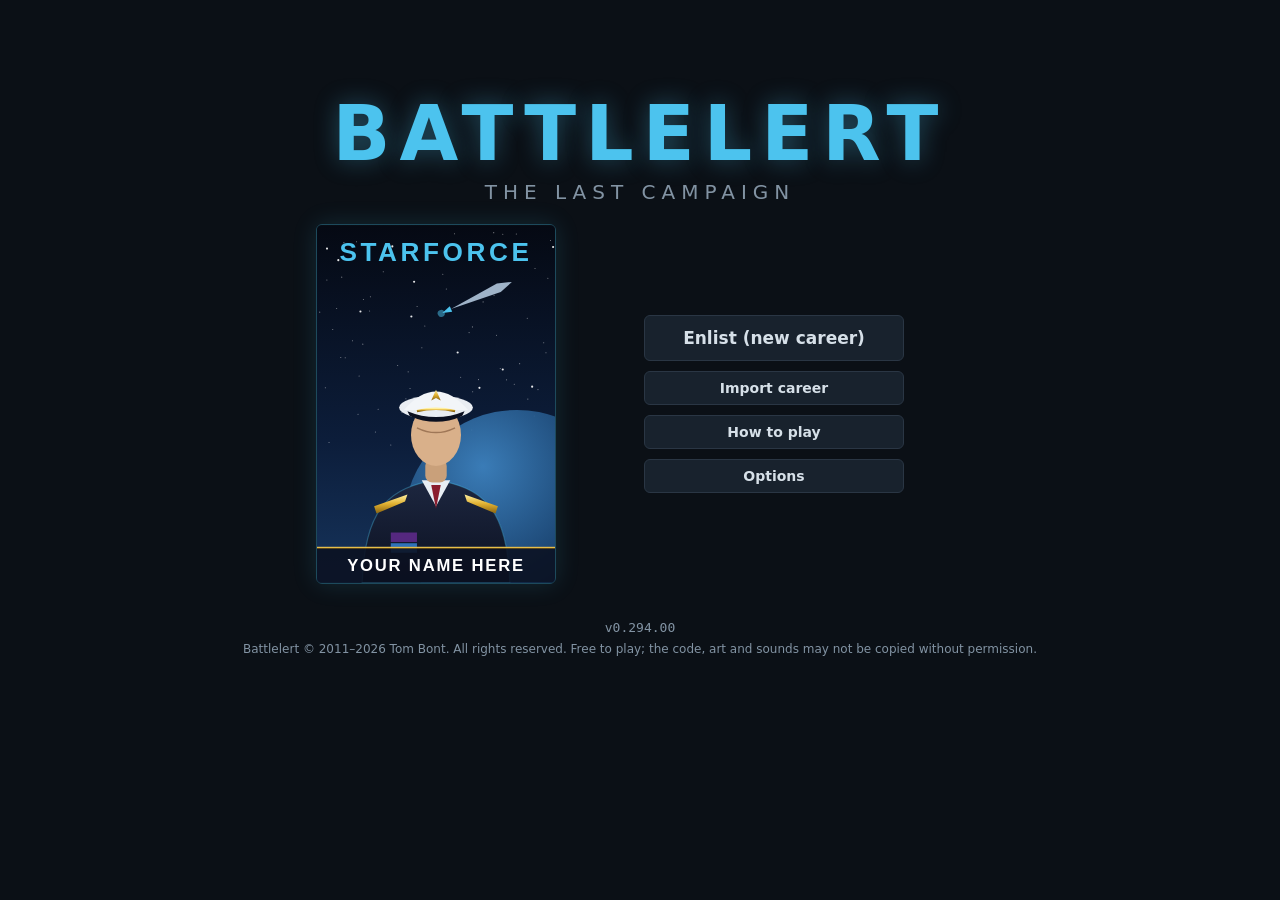
==== commit 58147adf: "Standard run renamed Gauntlet (v0.294.00) Co-Authored-By: Claude Opus 5.5 <noreply@anthropic.com>" ====
--- a/battlelert.html
+++ b/battlelert.html
@@ -925,7 +925,7 @@
       <li><b>Score.</b> The objective is half the share of each system's objective destroyed (a dreadnought squadron: all of it, with none to destroy) and half the share of your ships brought home (the flagship one of them; if she's destroyed, the mission is lost); the flagship's condition and navigation as on the bridge; command is half the bridge's and half the share of the systems' targets destroyed.</li>
     </ol>
     <h2>Mission Types</h2>
-    <p>Besides each class's usual mission, the <b>Starforce Academy</b> has a mission picker beside <b>Captain bridge</b> and <b>Squadron</b>, each class with missions of its own. On the captain path the career's jobs fly them too: beside the story missions there's always one job on the class you command flying one of these, and a plain job's mission is any of its class's (the usual one, an escort, or one of these), named on the offer; story missions keep their own. The briefing and the plotting screen describe the mission in full: what it asks, what fails it, and how to go about it. The enemy's weapons hit 20% harder on these missions than on a class's usual one. On a targets mission a lone ship fights targets on the map as a squadron does: tap a target on the strategic map to send her after it, even out of the warp or recovery zone (RESUME brings her back to the plot; once WARP or RECOVER is ordered she stays in the zone); its objectives are gold; a "?" contact can be tapped too. An enemy group fighting her (drive hunters, interceptors, raiders...) is a mark on the strategic map: tap it and its biggest ship becomes the gun crews' target (the yellow ring) and she steers for it; tap it again to clear it. A station to hold is a ring on the map: the pilot slows and stops in it, and the time counts while she's inside (the ring's label counts down the seconds left; on a picket watch, no new enemy comes while she sits there at slow or stopped). Every class has five missions. <b>Shadow</b> (picket): the ring moves with the enemy group; the time counts while you're inside it but out of the group's gun range. <b>Screen the warp</b> (destroyer): destroy the zone's guards and spend 60 s in the zone; you can't warp till both are done. <b>Relieve the outpost</b> (cruiser): destroy the siege batteries round our outpost (the blue diamond). <b>Decoy</b> (heavy cruiser): a gold group that has fought you is DRAWN OFF; draw off 3 in 5. <b>Fleet action</b> (dreadnought): two battleships to sink in each system. On a targets mission the dreadnought carries no planet buster.</p>
+    <p>Besides each class's usual mission (the <b>Gauntlet</b> on most classes), the <b>Starforce Academy</b> has a mission picker beside <b>Captain bridge</b> and <b>Squadron</b>, each class with missions of its own. On the captain path the career's jobs fly them too: beside the story missions there's always one job on the class you command flying one of these, and a plain job's mission is any of its class's (the usual one, an escort, or one of these), named on the offer; story missions keep their own. The briefing and the plotting screen describe the mission in full: what it asks, what fails it, and how to go about it. The enemy's weapons hit 20% harder on these missions than on a class's usual one. On a targets mission a lone ship fights targets on the map as a squadron does: tap a target on the strategic map to send her after it, even out of the warp or recovery zone (RESUME brings her back to the plot; once WARP or RECOVER is ordered she stays in the zone); its objectives are gold; a "?" contact can be tapped too. An enemy group fighting her (drive hunters, interceptors, raiders...) is a mark on the strategic map: tap it and its biggest ship becomes the gun crews' target (the yellow ring) and she steers for it; tap it again to clear it. A station to hold is a ring on the map: the pilot slows and stops in it, and the time counts while she's inside (the ring's label counts down the seconds left; on a picket watch, no new enemy comes while she sits there at slow or stopped). Every class has five missions. <b>Shadow</b> (picket): the ring moves with the enemy group; the time counts while you're inside it but out of the group's gun range. <b>Screen the warp</b> (destroyer): destroy the zone's guards and spend 60 s in the zone; you can't warp till both are done. <b>Relieve the outpost</b> (cruiser): destroy the siege batteries round our outpost (the blue diamond). <b>Decoy</b> (heavy cruiser): a gold group that has fought you is DRAWN OFF; draw off 3 in 5. <b>Fleet action</b> (dreadnought): two battleships to sink in each system. On a targets mission the dreadnought carries no planet buster.</p>
     <ul class="tight" id="how-missions"></ul>
     <h2>Admirals</h2>
     <p>A Fleet Admiral fights a campaign, not a mission: take one Azurian world. In your career: the career hub, <b>Admiral ›</b>, once it opens. To try any level: career hub, <b>Starforce Academy</b>, <b>Admirals</b>, and pick the fleet. Fleets are escort pyramids: every ship has two escorts of the class below, all the way down, and every destroyer escort has a squadron of 4 picket ships as escorts and scouts. Each level has 2 ships at the top, each with her whole pyramid: <b>F3</b>, the Fleet Commodore, 2 destroyer escorts (10 ships); <b>F4</b> 2 destroyers (22); <b>F5</b> 2 light cruisers (46); <b>F6</b> 2 cruisers (94); <b>F7</b> 2 heavy cruisers (190); <b>F8</b> 2 battleships (382); and <b>G9</b>, the Grand Admiral, 4 dreadnoughts (1,532). The admiral doesn't deploy gunboat squadrons: a capital ship's gunboats stay with her. The campaign is played in turns on a hex map: each hex is a star system, one warp from the next, and one turn is one warp.</p>
@@ -956,9 +956,9 @@
   </div>
 </section>
 
-<script src="version.js?b=e96590c4"></script>
+<script src="version.js?b=413fdf8e"></script>
 <script src="update-banner.js?b=ec7860dd"></script>
-<script src="js/data.js?b=48feec8f"></script>
+<script src="js/data.js?b=d053566a"></script>
 <script src="js/sim.js?b=53297f68"></script>
 <script src="js/agents.js?b=39dd86f3"></script>
 <script src="js/gunnery.js?b=8882d97b"></script>
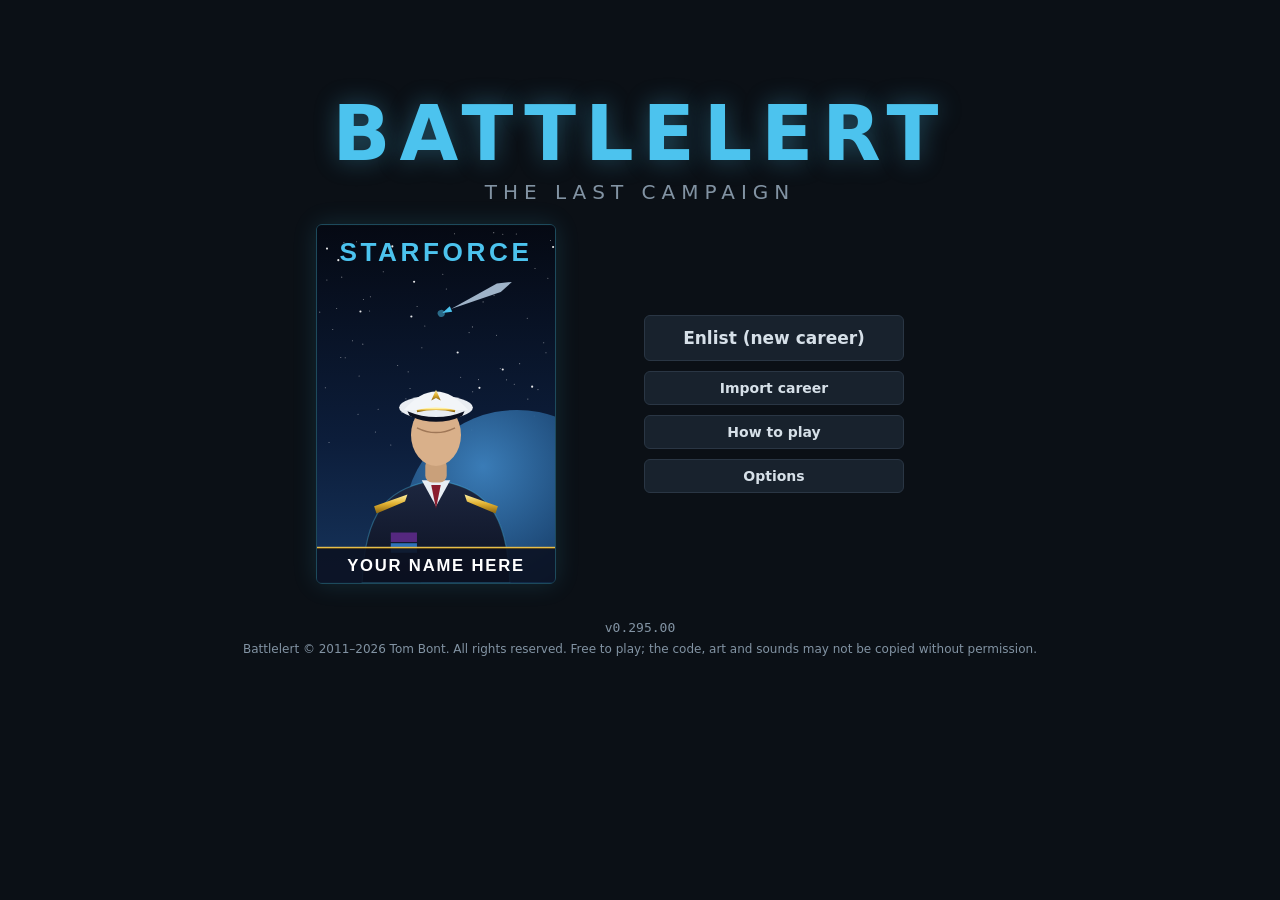
==== commit 396e56c8: "Gunboat: Gauntlet without minefield/asteroids; new Minefield and Asteroid belt missions; mission pic" ====
--- a/battlelert.html
+++ b/battlelert.html
@@ -925,7 +925,7 @@
       <li><b>Score.</b> The objective is half the share of each system's objective destroyed (a dreadnought squadron: all of it, with none to destroy) and half the share of your ships brought home (the flagship one of them; if she's destroyed, the mission is lost); the flagship's condition and navigation as on the bridge; command is half the bridge's and half the share of the systems' targets destroyed.</li>
     </ol>
     <h2>Mission Types</h2>
-    <p>Besides each class's usual mission (the <b>Gauntlet</b> on most classes), the <b>Starforce Academy</b> has a mission picker beside <b>Captain bridge</b> and <b>Squadron</b>, each class with missions of its own. On the captain path the career's jobs fly them too: beside the story missions there's always one job on the class you command flying one of these, and a plain job's mission is any of its class's (the usual one, an escort, or one of these), named on the offer; story missions keep their own. The briefing and the plotting screen describe the mission in full: what it asks, what fails it, and how to go about it. The enemy's weapons hit 20% harder on these missions than on a class's usual one. On a targets mission a lone ship fights targets on the map as a squadron does: tap a target on the strategic map to send her after it, even out of the warp or recovery zone (RESUME brings her back to the plot; once WARP or RECOVER is ordered she stays in the zone); its objectives are gold; a "?" contact can be tapped too. An enemy group fighting her (drive hunters, interceptors, raiders...) is a mark on the strategic map: tap it and its biggest ship becomes the gun crews' target (the yellow ring) and she steers for it; tap it again to clear it. A station to hold is a ring on the map: the pilot slows and stops in it, and the time counts while she's inside (the ring's label counts down the seconds left; on a picket watch, no new enemy comes while she sits there at slow or stopped). Every class has five missions. <b>Shadow</b> (picket): the ring moves with the enemy group; the time counts while you're inside it but out of the group's gun range. <b>Screen the warp</b> (destroyer): destroy the zone's guards and spend 60 s in the zone; you can't warp till both are done. <b>Relieve the outpost</b> (cruiser): destroy the siege batteries round our outpost (the blue diamond). <b>Decoy</b> (heavy cruiser): a gold group that has fought you is DRAWN OFF; draw off 3 in 5. <b>Fleet action</b> (dreadnought): two battleships to sink in each system. On a targets mission the dreadnought carries no planet buster.</p>
+    <p>Besides each class's usual mission (the <b>Gauntlet</b> on most classes), the <b>Starforce Academy</b> has a mission picker beside <b>Captain bridge</b> and <b>Squadron</b>, each class with missions of its own. On the captain path the career's jobs fly them too: beside the story missions there's always one job on the class you command flying one of these, and a plain job's mission is any of its class's (the usual one, an escort, or one of these), named on the offer; story missions keep their own. The briefing and the plotting screen describe the mission in full: what it asks, what fails it, and how to go about it. The enemy's weapons hit 20% harder on these missions than on a class's usual one. On a targets mission a lone ship fights targets on the map as a squadron does: tap a target on the strategic map to send her after it, even out of the warp or recovery zone (RESUME brings her back to the plot; once WARP or RECOVER is ordered she stays in the zone); its objectives are gold; a "?" contact can be tapped too. An enemy group fighting her (drive hunters, interceptors, raiders...) is a mark on the strategic map: tap it and its biggest ship becomes the gun crews' target (the yellow ring) and she steers for it; tap it again to clear it. A station to hold is a ring on the map: the pilot slows and stops in it, and the time counts while she's inside (the ring's label counts down the seconds left; on a picket watch, no new enemy comes while she sits there at slow or stopped). Every class has five missions. <b>Shadow</b> (picket): the ring moves with the enemy group; the time counts while you're inside it but out of the group's gun range. <b>Screen the warp</b> (destroyer): destroy the zone's guards and spend 60 s in the zone; you can't warp till both are done. <b>Relieve the outpost</b> (cruiser): destroy the siege batteries round our outpost (the blue diamond). <b>Decoy</b> (heavy cruiser): a gold group that has fought you is DRAWN OFF; draw off 3 in 5. <b>Fleet action</b> (dreadnought): two battleships to sink in each system. On the gunboat the Gauntlet has no minefield or asteroid fields; those are missions of their own: <b>Minefield</b> (every sortie crosses a minefield, no enemy ships) and <b>Asteroid belt</b> (one big belt across each system, with the enemy). The plot goes through either; nothing goes round them. On a targets mission the dreadnought carries no planet buster.</p>
     <ul class="tight" id="how-missions"></ul>
     <h2>Admirals</h2>
     <p>A Fleet Admiral fights a campaign, not a mission: take one Azurian world. In your career: the career hub, <b>Admiral ›</b>, once it opens. To try any level: career hub, <b>Starforce Academy</b>, <b>Admirals</b>, and pick the fleet. Fleets are escort pyramids: every ship has two escorts of the class below, all the way down, and every destroyer escort has a squadron of 4 picket ships as escorts and scouts. Each level has 2 ships at the top, each with her whole pyramid: <b>F3</b>, the Fleet Commodore, 2 destroyer escorts (10 ships); <b>F4</b> 2 destroyers (22); <b>F5</b> 2 light cruisers (46); <b>F6</b> 2 cruisers (94); <b>F7</b> 2 heavy cruisers (190); <b>F8</b> 2 battleships (382); and <b>G9</b>, the Grand Admiral, 4 dreadnoughts (1,532). The admiral doesn't deploy gunboat squadrons: a capital ship's gunboats stay with her. The campaign is played in turns on a hex map: each hex is a star system, one warp from the next, and one turn is one warp.</p>
@@ -956,15 +956,15 @@
   </div>
 </section>
 
-<script src="version.js?b=413fdf8e"></script>
+<script src="version.js?b=56ae1a09"></script>
 <script src="update-banner.js?b=ec7860dd"></script>
-<script src="js/data.js?b=d053566a"></script>
-<script src="js/sim.js?b=53297f68"></script>
+<script src="js/data.js?b=683b20cc"></script>
+<script src="js/sim.js?b=a94f0e08"></script>
 <script src="js/agents.js?b=39dd86f3"></script>
 <script src="js/gunnery.js?b=8882d97b"></script>
 <script src="js/ring.js?b=6b02b10f"></script>
 <script src="js/helm.js?b=12e68ca5"></script>
-<script src="js/command.js?b=55c6171a"></script>
+<script src="js/command.js?b=1c4431be"></script>
 <script src="js/training.js?b=48646f29"></script>
 <script src="js/art.js?b=ac37cac5"></script>
 <script src="js/turretview.js?b=960c39ae"></script>
@@ -980,6 +980,6 @@
 <script src="js/ribbons.js?b=7eceb924"></script>
 <script src="js/admirals.js?b=0ab9384a"></script>
 <script src="js/admiralsview.js?b=f07c650b"></script>
-<script src="js/ui.js?b=bedc2eaf"></script>
+<script src="js/ui.js?b=7b112040"></script>
 </body>
 </html>
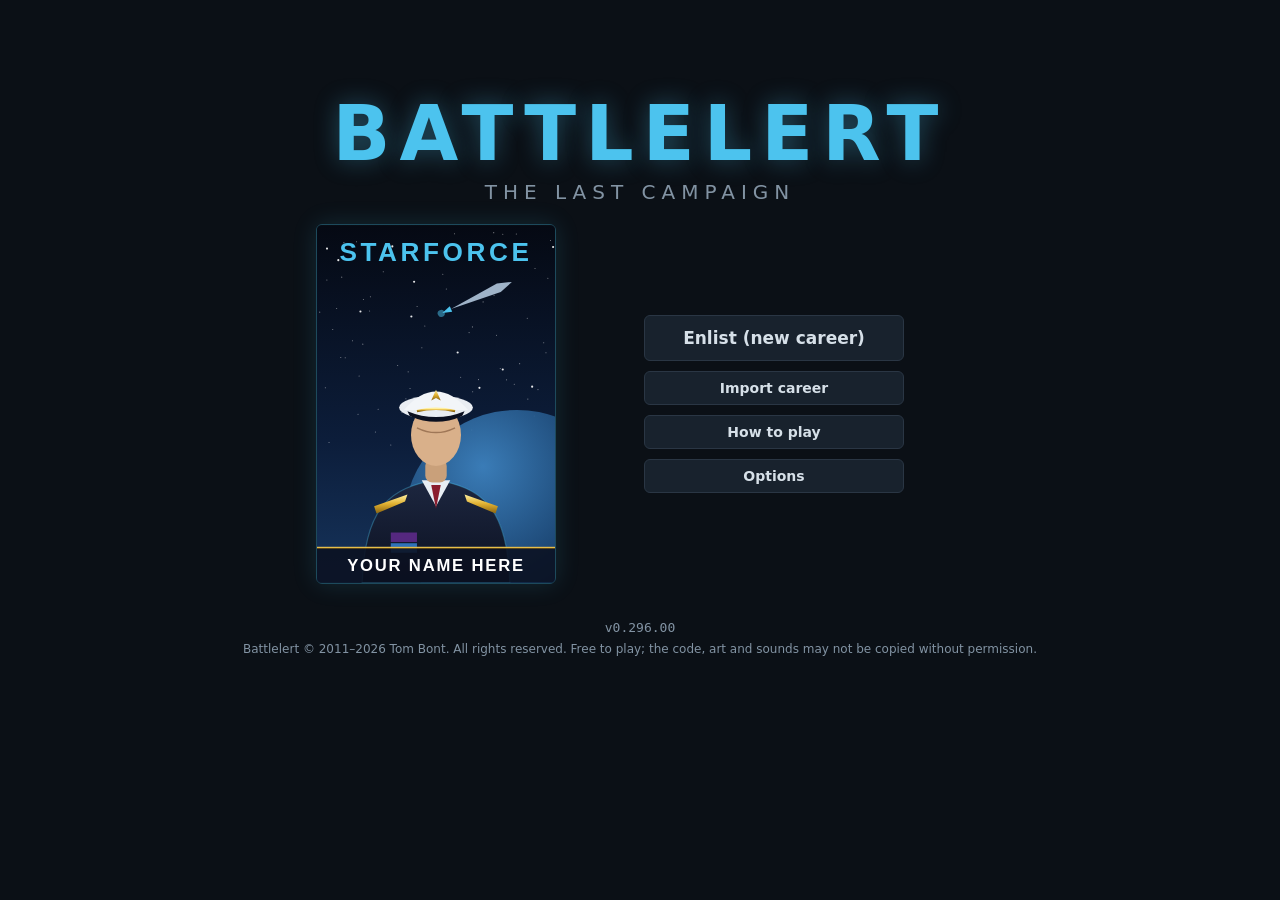
==== commit 0dd3ba52: "Fix: the picked mission type reached the game as the usual one (a comment cut off op) (v0.296.00) Co" ====
--- a/battlelert.html
+++ b/battlelert.html
@@ -956,7 +956,7 @@
   </div>
 </section>
 
-<script src="version.js?b=56ae1a09"></script>
+<script src="version.js?b=063395c8"></script>
 <script src="update-banner.js?b=ec7860dd"></script>
 <script src="js/data.js?b=683b20cc"></script>
 <script src="js/sim.js?b=a94f0e08"></script>
@@ -980,6 +980,6 @@
 <script src="js/ribbons.js?b=7eceb924"></script>
 <script src="js/admirals.js?b=0ab9384a"></script>
 <script src="js/admiralsview.js?b=f07c650b"></script>
-<script src="js/ui.js?b=7b112040"></script>
+<script src="js/ui.js?b=01e5a609"></script>
 </body>
 </html>
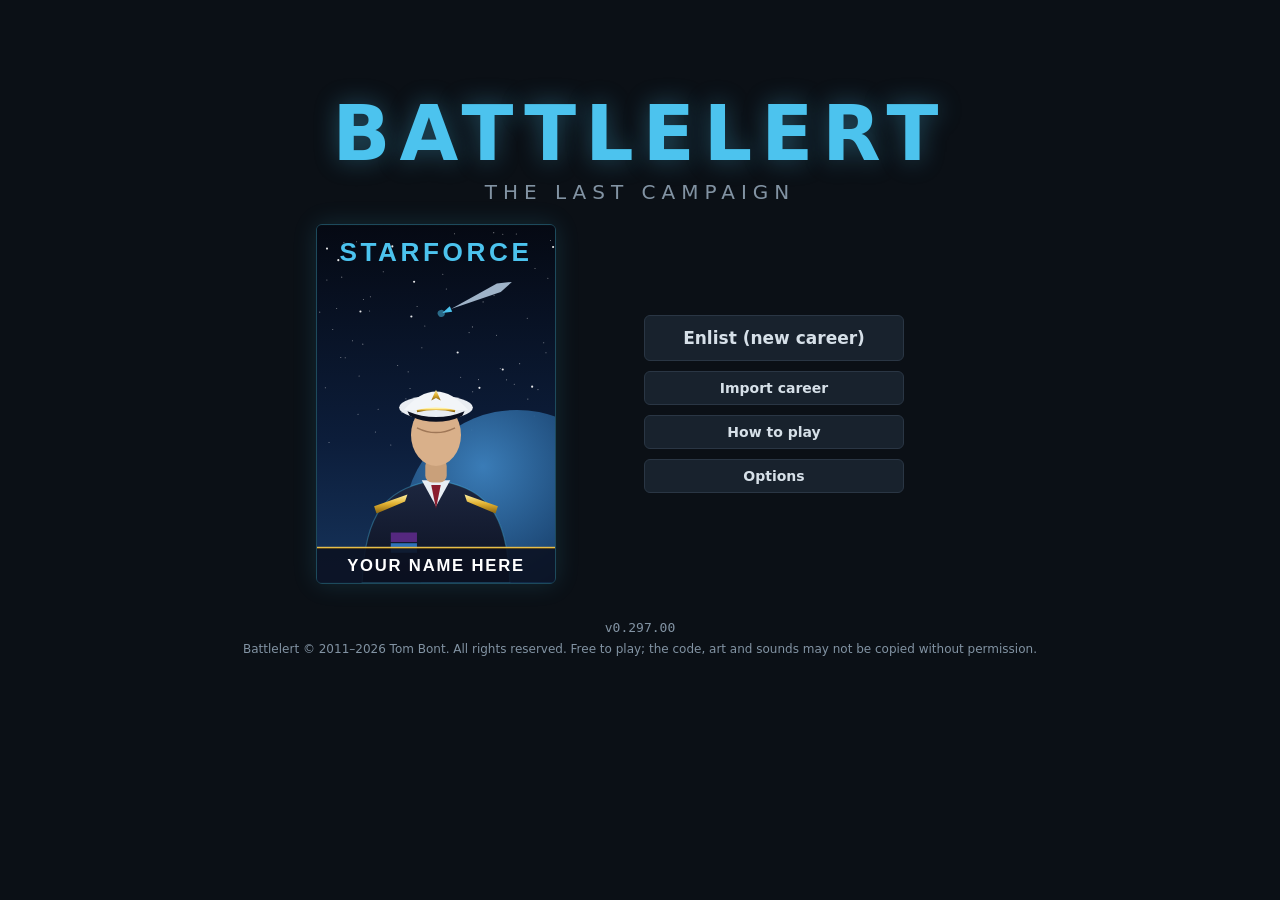
==== commit 612901e0: "Captain: tap a mine or rock in the battle view to mark it for the guns (v0.297.00) Co-Authored-By: C" ====
--- a/battlelert.html
+++ b/battlelert.html
@@ -904,7 +904,7 @@
       <li><b>Asteroids and minefields.</b> You may fly into an asteroid field. Its rocks sit in the field where the map shows it, so the battle view shows them only when she's in it or close by; they come at her faster the faster she goes (none while she's stopped): slow down to make it safer. A mine scenario (the minefield, the gunboat's mine lane) has one big minefield (amber, MINEFIELD) over most of the way to the warp: a course always crosses it ("Through the minefield"), and its mines work the same way. Slowing down there (cruise or less) makes a big difference. The pilot steers round the ones coming at her and the gunners shoot them; one that touches the shield hits like a mine (90 MJ, shields first). The rocks and mines hit the enemy ships around her too: an enemy ship one touches is damaged, and small ones can be wrecked. A plotted leg that's clear keeps her out of them.</li>
       <li><b>The warp.</b> Order it (J or WARP) once the drive is full, the window is open, the ship is in the zone and she's on the warp heading (within 5°); the WARP button says what's missing ("Steer 245"). Keeping her on the warp heading is your job: on the plot the pilot flies the last leg along it, and he holds her in the zone; on a course of your own, steer it yourself or RESUME PLOT. An ordered warp waits until she's in the zone (BACK TO THE ZONE) and on the heading (STEER 245), then goes.</li>
       <li><b>The drop</b> (dreadnought, last system). No warp out: the ship drops the planet buster (MOAB) on the Azurian target world from the <b>DROP ZONE</b>. No heading and no drive are needed: get her into the zone, with the MOAB full (MOAB under ENGINEER puts it first), and order <b>DROP MOAB</b> (J); she may arrive early and wait, but must stay in the zone, and it goes when the window opens. The map's corner says CAN DROP IN, then DROP WINDOW CLOSES IN: if the planet buster isn't away 10 s after the window opens, the mission fails. Watch ZONE ARRIVAL: LATE here is a failure, not just a lower score.</li>
-      <li><b>The target.</b> Tap an enemy ship in the battle view to make it the target: amber brackets and TARGET mark it, the gun crews fire on it before anything else whenever it's in a gun's arc and reach (on POINT DEFENSE, torpedoes about to land still come first), and the ship's own torpedoes (a gunboat's) lock onto it. Tap it again to clear it; it clears itself when it's destroyed or leaves. On a targets mission, tap a target (or its label) on the bridge map to select it (ringed in amber) and send the ship after it; once it fires on her and comes into the battle view, its ships are the target. Tap it again to clear it.</li>
+      <li><b>The target.</b> Tap an enemy ship in the battle view to make it the target: amber brackets and TARGET mark it, the gun crews fire on it before anything else whenever it's in a gun's arc and reach (on POINT DEFENSE, torpedoes about to land still come first), and the ship's own torpedoes (a gunboat's) lock onto it. Tap it again to clear it; it clears itself when it's destroyed or leaves. On a targets mission, tap a target (or its label) on the bridge map to select it (ringed in amber) and send the ship after it; once it fires on her and comes into the battle view, its ships are the target. Tap it again to clear it. A mine or a rock in a field can be marked the same way (amber brackets): the gun crews shoot it as soon as it's in a gun's reach, on a collision course or not, and the ship keeps her course; tap it again to clear it.</li>
       <li><b>Main gun and gunboats</b> (cruisers and up). With the main gun charged, <b>MAIN GUN</b> (M) has the pilot swing the bow onto the biggest ship within 45° of the bow (the next biggest there if it goes first) and hold it there until the crew fires, then come back to the plot; HELM shows "main gun" meanwhile. The crew fires only at that ship, never at a smaller one in front of it; if it leaves the 45°, the swing is called off and the charge is kept. With nothing in the 45° the button says NONE AHEAD. The main gun barely leaks its charge on the bridge, so it fills on any stance (slowest on SHIELDS, which gives it 40% of its power). The crew never fires the main gun without your order. A swing takes her off the plot (watch EARLY and LATE on the map), and a slow ship bow-on to an enemy has fewer guns on the torpedoes coming from ahead. On a cruiser and up, launching and recovering the gunboat squadron is yours alone: nobody else does it. The engineer keeps the hangar charging, the launchers while the squadron is aboard (LN under ENGINEER) and the arresters while it's out (AR); once the meter is full, <b>LAUNCH</b> / <b>RECOVER</b> (L) goes at once (until then the button shows the charge). The ship won't warp with the squadron out (WARP says "Recover gunboats"), unless her hull is at 20% or less: then the hangar bay is destroyed, LAUNCH / RECOVER won't go, and gunboats still out are left behind at the warp. In a minefield the squadron flies ahead of the bow and shoots the mines coming at her: launch it. GUNS on the BRIDGE panel shows the main gun's charge (or SWINGING) and where the gunboats are.</li>
       <li><b>Score.</b> Objective and ship condition (the captain answers for his ship: every bit of hull lost costs twice what it does at the other stations), navigation (in the warp zone by the window, no asteroid hits) and command (the shields and guns against the torpedoes, and the breaks made, yours and the pilot's).</li>
     </ol>
@@ -956,19 +956,19 @@
   </div>
 </section>
 
-<script src="version.js?b=063395c8"></script>
+<script src="version.js?b=a234918c"></script>
 <script src="update-banner.js?b=ec7860dd"></script>
 <script src="js/data.js?b=683b20cc"></script>
 <script src="js/sim.js?b=a94f0e08"></script>
 <script src="js/agents.js?b=39dd86f3"></script>
 <script src="js/gunnery.js?b=8882d97b"></script>
-<script src="js/ring.js?b=6b02b10f"></script>
+<script src="js/ring.js?b=77abb1f9"></script>
 <script src="js/helm.js?b=12e68ca5"></script>
 <script src="js/command.js?b=1c4431be"></script>
 <script src="js/training.js?b=48646f29"></script>
 <script src="js/art.js?b=ac37cac5"></script>
 <script src="js/turretview.js?b=960c39ae"></script>
-<script src="js/ringview.js?b=da839916"></script>
+<script src="js/ringview.js?b=70b6c037"></script>
 <script src="js/bridgeview.js?b=4c750e23"></script>
 <script src="js/names.js?b=08410f0b"></script>
 <script src="js/story.js?b=d02a8c19"></script>
@@ -980,6 +980,6 @@
 <script src="js/ribbons.js?b=7eceb924"></script>
 <script src="js/admirals.js?b=0ab9384a"></script>
 <script src="js/admiralsview.js?b=f07c650b"></script>
-<script src="js/ui.js?b=01e5a609"></script>
+<script src="js/ui.js?b=5512b378"></script>
 </body>
 </html>
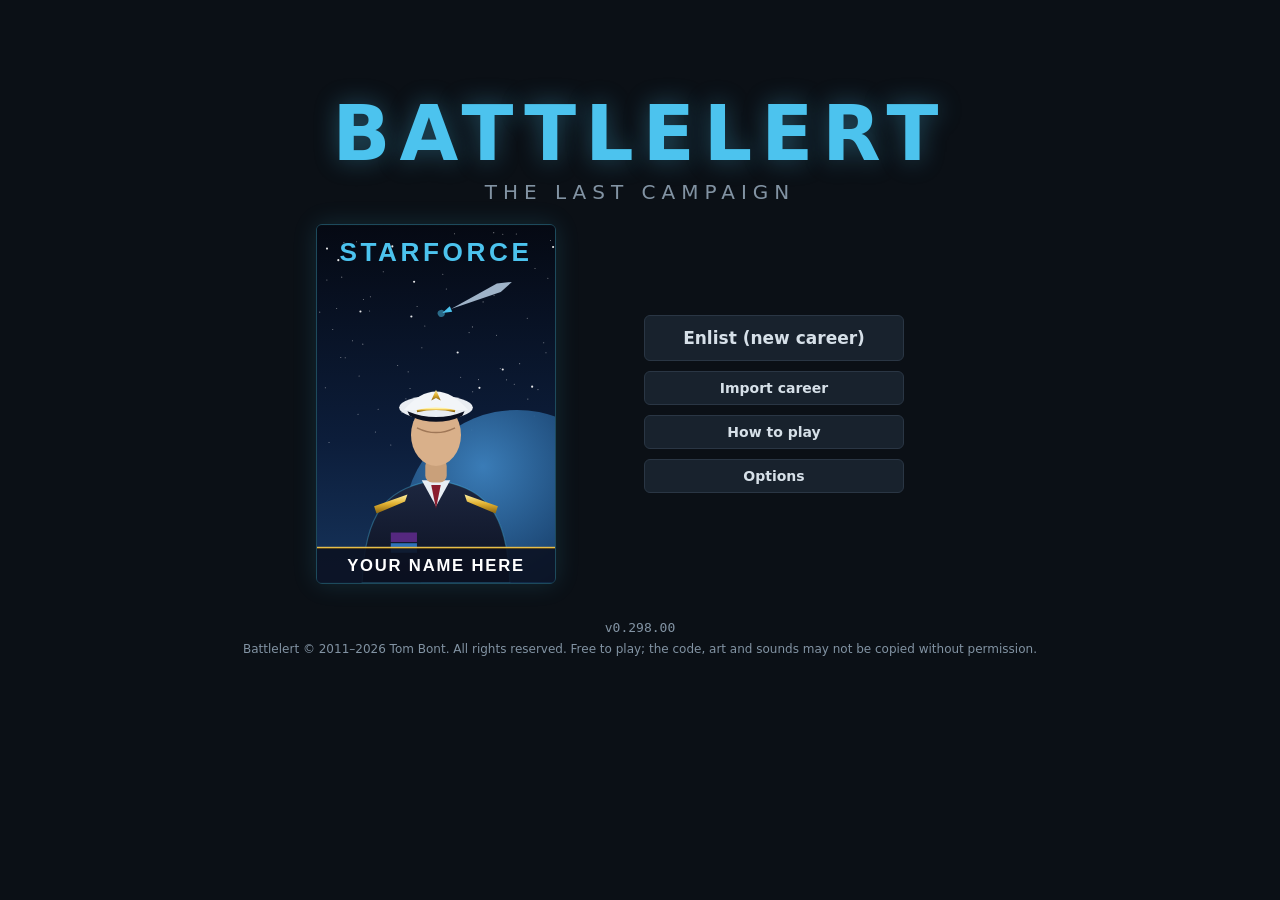
==== commit a45c0e05: "Shadow: inside the group's gun range she's spotted and the mission fails (v0.298.00) Co-Authored-By:" ====
--- a/battlelert.html
+++ b/battlelert.html
@@ -925,7 +925,7 @@
       <li><b>Score.</b> The objective is half the share of each system's objective destroyed (a dreadnought squadron: all of it, with none to destroy) and half the share of your ships brought home (the flagship one of them; if she's destroyed, the mission is lost); the flagship's condition and navigation as on the bridge; command is half the bridge's and half the share of the systems' targets destroyed.</li>
     </ol>
     <h2>Mission Types</h2>
-    <p>Besides each class's usual mission (the <b>Gauntlet</b> on most classes), the <b>Starforce Academy</b> has a mission picker beside <b>Captain bridge</b> and <b>Squadron</b>, each class with missions of its own. On the captain path the career's jobs fly them too: beside the story missions there's always one job on the class you command flying one of these, and a plain job's mission is any of its class's (the usual one, an escort, or one of these), named on the offer; story missions keep their own. The briefing and the plotting screen describe the mission in full: what it asks, what fails it, and how to go about it. The enemy's weapons hit 20% harder on these missions than on a class's usual one. On a targets mission a lone ship fights targets on the map as a squadron does: tap a target on the strategic map to send her after it, even out of the warp or recovery zone (RESUME brings her back to the plot; once WARP or RECOVER is ordered she stays in the zone); its objectives are gold; a "?" contact can be tapped too. An enemy group fighting her (drive hunters, interceptors, raiders...) is a mark on the strategic map: tap it and its biggest ship becomes the gun crews' target (the yellow ring) and she steers for it; tap it again to clear it. A station to hold is a ring on the map: the pilot slows and stops in it, and the time counts while she's inside (the ring's label counts down the seconds left; on a picket watch, no new enemy comes while she sits there at slow or stopped). Every class has five missions. <b>Shadow</b> (picket): the ring moves with the enemy group; the time counts while you're inside it but out of the group's gun range. <b>Screen the warp</b> (destroyer): destroy the zone's guards and spend 60 s in the zone; you can't warp till both are done. <b>Relieve the outpost</b> (cruiser): destroy the siege batteries round our outpost (the blue diamond). <b>Decoy</b> (heavy cruiser): a gold group that has fought you is DRAWN OFF; draw off 3 in 5. <b>Fleet action</b> (dreadnought): two battleships to sink in each system. On the gunboat the Gauntlet has no minefield or asteroid fields; those are missions of their own: <b>Minefield</b> (every sortie crosses a minefield, no enemy ships) and <b>Asteroid belt</b> (one big belt across each system, with the enemy). The plot goes through either; nothing goes round them. On a targets mission the dreadnought carries no planet buster.</p>
+    <p>Besides each class's usual mission (the <b>Gauntlet</b> on most classes), the <b>Starforce Academy</b> has a mission picker beside <b>Captain bridge</b> and <b>Squadron</b>, each class with missions of its own. On the captain path the career's jobs fly them too: beside the story missions there's always one job on the class you command flying one of these, and a plain job's mission is any of its class's (the usual one, an escort, or one of these), named on the offer; story missions keep their own. The briefing and the plotting screen describe the mission in full: what it asks, what fails it, and how to go about it. The enemy's weapons hit 20% harder on these missions than on a class's usual one. On a targets mission a lone ship fights targets on the map as a squadron does: tap a target on the strategic map to send her after it, even out of the warp or recovery zone (RESUME brings her back to the plot; once WARP or RECOVER is ordered she stays in the zone); its objectives are gold; a "?" contact can be tapped too. An enemy group fighting her (drive hunters, interceptors, raiders...) is a mark on the strategic map: tap it and its biggest ship becomes the gun crews' target (the yellow ring) and she steers for it; tap it again to clear it. A station to hold is a ring on the map: the pilot slows and stops in it, and the time counts while she's inside (the ring's label counts down the seconds left; on a picket watch, no new enemy comes while she sits there at slow or stopped). Every class has five missions. <b>Shadow</b> (picket): the ring moves with the enemy group; the time counts while you're inside it but out of the group's gun range; get inside its gun range before the time is served and it spots you, and the mission fails. <b>Screen the warp</b> (destroyer): destroy the zone's guards and spend 60 s in the zone; you can't warp till both are done. <b>Relieve the outpost</b> (cruiser): destroy the siege batteries round our outpost (the blue diamond). <b>Decoy</b> (heavy cruiser): a gold group that has fought you is DRAWN OFF; draw off 3 in 5. <b>Fleet action</b> (dreadnought): two battleships to sink in each system. On the gunboat the Gauntlet has no minefield or asteroid fields; those are missions of their own: <b>Minefield</b> (every sortie crosses a minefield, no enemy ships) and <b>Asteroid belt</b> (one big belt across each system, with the enemy). The plot goes through either; nothing goes round them. On a targets mission the dreadnought carries no planet buster.</p>
     <ul class="tight" id="how-missions"></ul>
     <h2>Admirals</h2>
     <p>A Fleet Admiral fights a campaign, not a mission: take one Azurian world. In your career: the career hub, <b>Admiral ›</b>, once it opens. To try any level: career hub, <b>Starforce Academy</b>, <b>Admirals</b>, and pick the fleet. Fleets are escort pyramids: every ship has two escorts of the class below, all the way down, and every destroyer escort has a squadron of 4 picket ships as escorts and scouts. Each level has 2 ships at the top, each with her whole pyramid: <b>F3</b>, the Fleet Commodore, 2 destroyer escorts (10 ships); <b>F4</b> 2 destroyers (22); <b>F5</b> 2 light cruisers (46); <b>F6</b> 2 cruisers (94); <b>F7</b> 2 heavy cruisers (190); <b>F8</b> 2 battleships (382); and <b>G9</b>, the Grand Admiral, 4 dreadnoughts (1,532). The admiral doesn't deploy gunboat squadrons: a capital ship's gunboats stay with her. The campaign is played in turns on a hex map: each hex is a star system, one warp from the next, and one turn is one warp.</p>
@@ -956,15 +956,15 @@
   </div>
 </section>
 
-<script src="version.js?b=a234918c"></script>
+<script src="version.js?b=86c051a1"></script>
 <script src="update-banner.js?b=ec7860dd"></script>
-<script src="js/data.js?b=683b20cc"></script>
+<script src="js/data.js?b=34b3cc1e"></script>
 <script src="js/sim.js?b=a94f0e08"></script>
 <script src="js/agents.js?b=39dd86f3"></script>
 <script src="js/gunnery.js?b=8882d97b"></script>
 <script src="js/ring.js?b=77abb1f9"></script>
 <script src="js/helm.js?b=12e68ca5"></script>
-<script src="js/command.js?b=1c4431be"></script>
+<script src="js/command.js?b=696d0e87"></script>
 <script src="js/training.js?b=48646f29"></script>
 <script src="js/art.js?b=ac37cac5"></script>
 <script src="js/turretview.js?b=960c39ae"></script>
@@ -980,6 +980,6 @@
 <script src="js/ribbons.js?b=7eceb924"></script>
 <script src="js/admirals.js?b=0ab9384a"></script>
 <script src="js/admiralsview.js?b=f07c650b"></script>
-<script src="js/ui.js?b=5512b378"></script>
+<script src="js/ui.js?b=fee9fe52"></script>
 </body>
 </html>
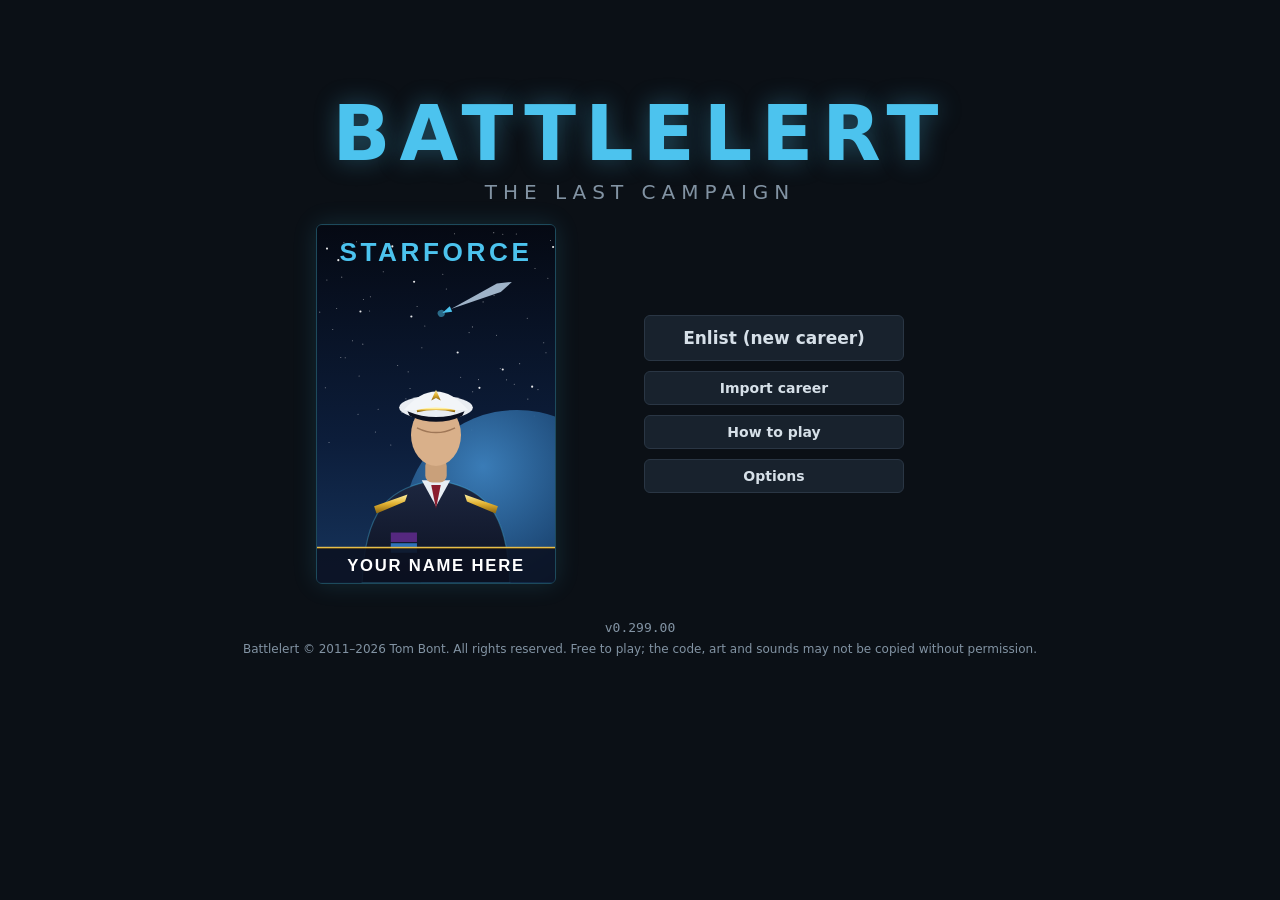
==== commit f940cc19: "Shadow: no extra 60 s on the window (v0.299.00) Co-Authored-By: Claude Opus 5.5 <noreply@anthropic.c" ====
--- a/battlelert.html
+++ b/battlelert.html
@@ -956,15 +956,15 @@
   </div>
 </section>
 
-<script src="version.js?b=86c051a1"></script>
+<script src="version.js?b=761c62bc"></script>
 <script src="update-banner.js?b=ec7860dd"></script>
-<script src="js/data.js?b=34b3cc1e"></script>
-<script src="js/sim.js?b=a94f0e08"></script>
+<script src="js/data.js?b=c78b700c"></script>
+<script src="js/sim.js?b=75c88fd5"></script>
 <script src="js/agents.js?b=39dd86f3"></script>
 <script src="js/gunnery.js?b=8882d97b"></script>
 <script src="js/ring.js?b=77abb1f9"></script>
 <script src="js/helm.js?b=12e68ca5"></script>
-<script src="js/command.js?b=696d0e87"></script>
+<script src="js/command.js?b=c5740bd8"></script>
 <script src="js/training.js?b=48646f29"></script>
 <script src="js/art.js?b=ac37cac5"></script>
 <script src="js/turretview.js?b=960c39ae"></script>
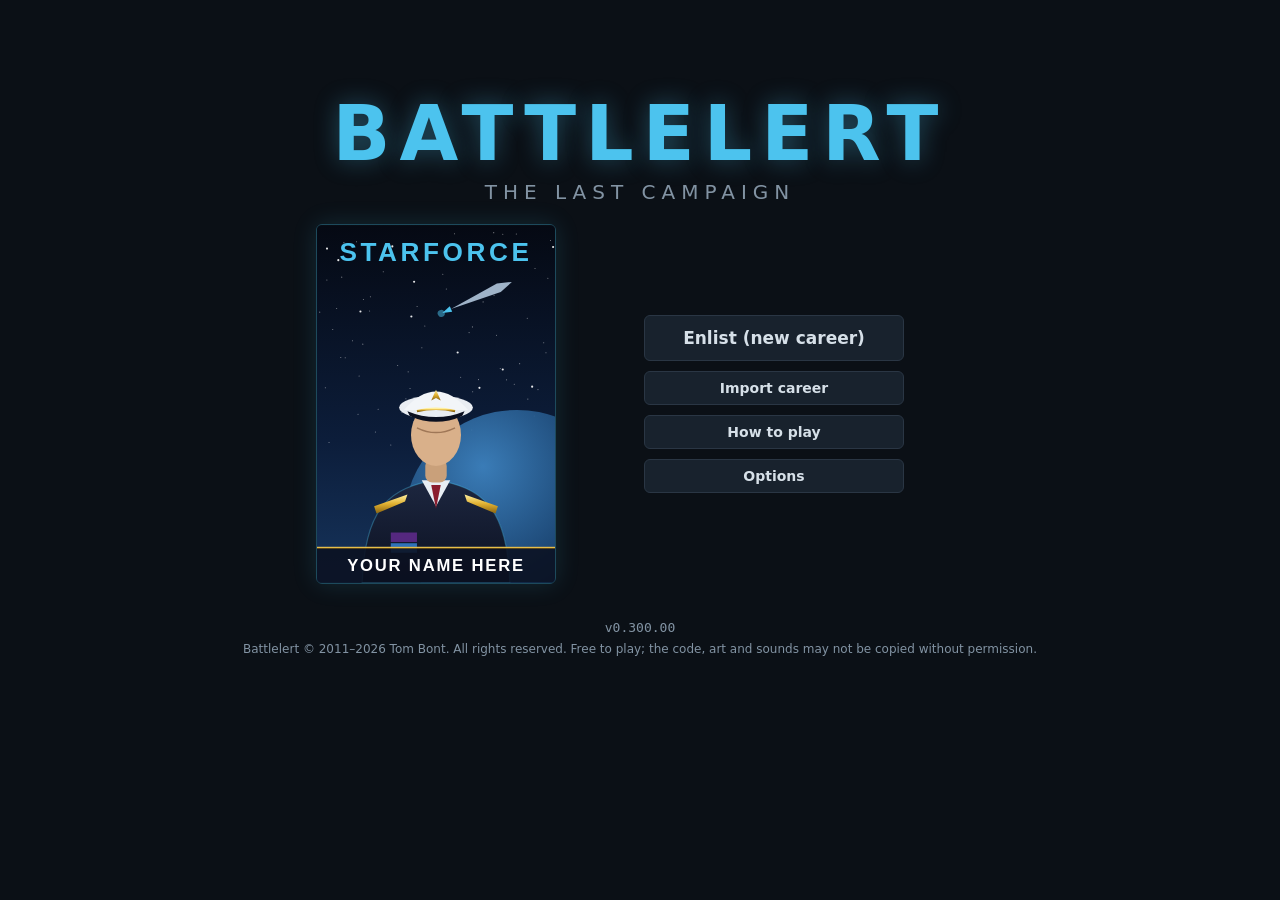
==== commit ab6a8418: "Captain career: mission-type jobs on step-up and requalifying classes too (gunboat, picket, destroye" ====
--- a/battlelert.html
+++ b/battlelert.html
@@ -925,7 +925,7 @@
       <li><b>Score.</b> The objective is half the share of each system's objective destroyed (a dreadnought squadron: all of it, with none to destroy) and half the share of your ships brought home (the flagship one of them; if she's destroyed, the mission is lost); the flagship's condition and navigation as on the bridge; command is half the bridge's and half the share of the systems' targets destroyed.</li>
     </ol>
     <h2>Mission Types</h2>
-    <p>Besides each class's usual mission (the <b>Gauntlet</b> on most classes), the <b>Starforce Academy</b> has a mission picker beside <b>Captain bridge</b> and <b>Squadron</b>, each class with missions of its own. On the captain path the career's jobs fly them too: beside the story missions there's always one job on the class you command flying one of these, and a plain job's mission is any of its class's (the usual one, an escort, or one of these), named on the offer; story missions keep their own. The briefing and the plotting screen describe the mission in full: what it asks, what fails it, and how to go about it. The enemy's weapons hit 20% harder on these missions than on a class's usual one. On a targets mission a lone ship fights targets on the map as a squadron does: tap a target on the strategic map to send her after it, even out of the warp or recovery zone (RESUME brings her back to the plot; once WARP or RECOVER is ordered she stays in the zone); its objectives are gold; a "?" contact can be tapped too. An enemy group fighting her (drive hunters, interceptors, raiders...) is a mark on the strategic map: tap it and its biggest ship becomes the gun crews' target (the yellow ring) and she steers for it; tap it again to clear it. A station to hold is a ring on the map: the pilot slows and stops in it, and the time counts while she's inside (the ring's label counts down the seconds left; on a picket watch, no new enemy comes while she sits there at slow or stopped). Every class has five missions. <b>Shadow</b> (picket): the ring moves with the enemy group; the time counts while you're inside it but out of the group's gun range; get inside its gun range before the time is served and it spots you, and the mission fails. <b>Screen the warp</b> (destroyer): destroy the zone's guards and spend 60 s in the zone; you can't warp till both are done. <b>Relieve the outpost</b> (cruiser): destroy the siege batteries round our outpost (the blue diamond). <b>Decoy</b> (heavy cruiser): a gold group that has fought you is DRAWN OFF; draw off 3 in 5. <b>Fleet action</b> (dreadnought): two battleships to sink in each system. On the gunboat the Gauntlet has no minefield or asteroid fields; those are missions of their own: <b>Minefield</b> (every sortie crosses a minefield, no enemy ships) and <b>Asteroid belt</b> (one big belt across each system, with the enemy). The plot goes through either; nothing goes round them. On a targets mission the dreadnought carries no planet buster.</p>
+    <p>Besides each class's usual mission (the <b>Gauntlet</b> on most classes), the <b>Starforce Academy</b> has a mission picker beside <b>Captain bridge</b> and <b>Squadron</b>, each class with missions of its own. On the captain path the career's jobs fly them too: beside the story missions there's always one job flying one of these on each class offered, and on each smaller class you still fly requalifying jobs on (so the gunboat, picket and destroyer escort's missions stay in the career), and a plain job's mission is any of its class's (the usual one, an escort, or one of these), named on the offer; story missions keep their own. The briefing and the plotting screen describe the mission in full: what it asks, what fails it, and how to go about it. The enemy's weapons hit 20% harder on these missions than on a class's usual one. On a targets mission a lone ship fights targets on the map as a squadron does: tap a target on the strategic map to send her after it, even out of the warp or recovery zone (RESUME brings her back to the plot; once WARP or RECOVER is ordered she stays in the zone); its objectives are gold; a "?" contact can be tapped too. An enemy group fighting her (drive hunters, interceptors, raiders...) is a mark on the strategic map: tap it and its biggest ship becomes the gun crews' target (the yellow ring) and she steers for it; tap it again to clear it. A station to hold is a ring on the map: the pilot slows and stops in it, and the time counts while she's inside (the ring's label counts down the seconds left; on a picket watch, no new enemy comes while she sits there at slow or stopped). Every class has five missions. <b>Shadow</b> (picket): the ring moves with the enemy group; the time counts while you're inside it but out of the group's gun range; get inside its gun range before the time is served and it spots you, and the mission fails. <b>Screen the warp</b> (destroyer): destroy the zone's guards and spend 60 s in the zone; you can't warp till both are done. <b>Relieve the outpost</b> (cruiser): destroy the siege batteries round our outpost (the blue diamond). <b>Decoy</b> (heavy cruiser): a gold group that has fought you is DRAWN OFF; draw off 3 in 5. <b>Fleet action</b> (dreadnought): two battleships to sink in each system. On the gunboat the Gauntlet has no minefield or asteroid fields; those are missions of their own: <b>Minefield</b> (every sortie crosses a minefield, no enemy ships) and <b>Asteroid belt</b> (one big belt across each system, with the enemy). The plot goes through either; nothing goes round them. On a targets mission the dreadnought carries no planet buster.</p>
     <ul class="tight" id="how-missions"></ul>
     <h2>Admirals</h2>
     <p>A Fleet Admiral fights a campaign, not a mission: take one Azurian world. In your career: the career hub, <b>Admiral ›</b>, once it opens. To try any level: career hub, <b>Starforce Academy</b>, <b>Admirals</b>, and pick the fleet. Fleets are escort pyramids: every ship has two escorts of the class below, all the way down, and every destroyer escort has a squadron of 4 picket ships as escorts and scouts. Each level has 2 ships at the top, each with her whole pyramid: <b>F3</b>, the Fleet Commodore, 2 destroyer escorts (10 ships); <b>F4</b> 2 destroyers (22); <b>F5</b> 2 light cruisers (46); <b>F6</b> 2 cruisers (94); <b>F7</b> 2 heavy cruisers (190); <b>F8</b> 2 battleships (382); and <b>G9</b>, the Grand Admiral, 4 dreadnoughts (1,532). The admiral doesn't deploy gunboat squadrons: a capital ship's gunboats stay with her. The campaign is played in turns on a hex map: each hex is a star system, one warp from the next, and one turn is one warp.</p>
@@ -956,7 +956,7 @@
   </div>
 </section>
 
-<script src="version.js?b=761c62bc"></script>
+<script src="version.js?b=00caa42c"></script>
 <script src="update-banner.js?b=ec7860dd"></script>
 <script src="js/data.js?b=c78b700c"></script>
 <script src="js/sim.js?b=75c88fd5"></script>
@@ -974,7 +974,7 @@
 <script src="js/story.js?b=d02a8c19"></script>
 <script src="js/captains.js?b=48672b3e"></script>
 <script src="js/roster.js?b=351b9b61"></script>
-<script src="js/career.js?b=88765911"></script>
+<script src="js/career.js?b=cee04fdd"></script>
 <script src="js/speech.js?b=3c9cfea8"></script>
 <script src="js/audio.js?b=479ee4d1"></script>
 <script src="js/ribbons.js?b=7eceb924"></script>
